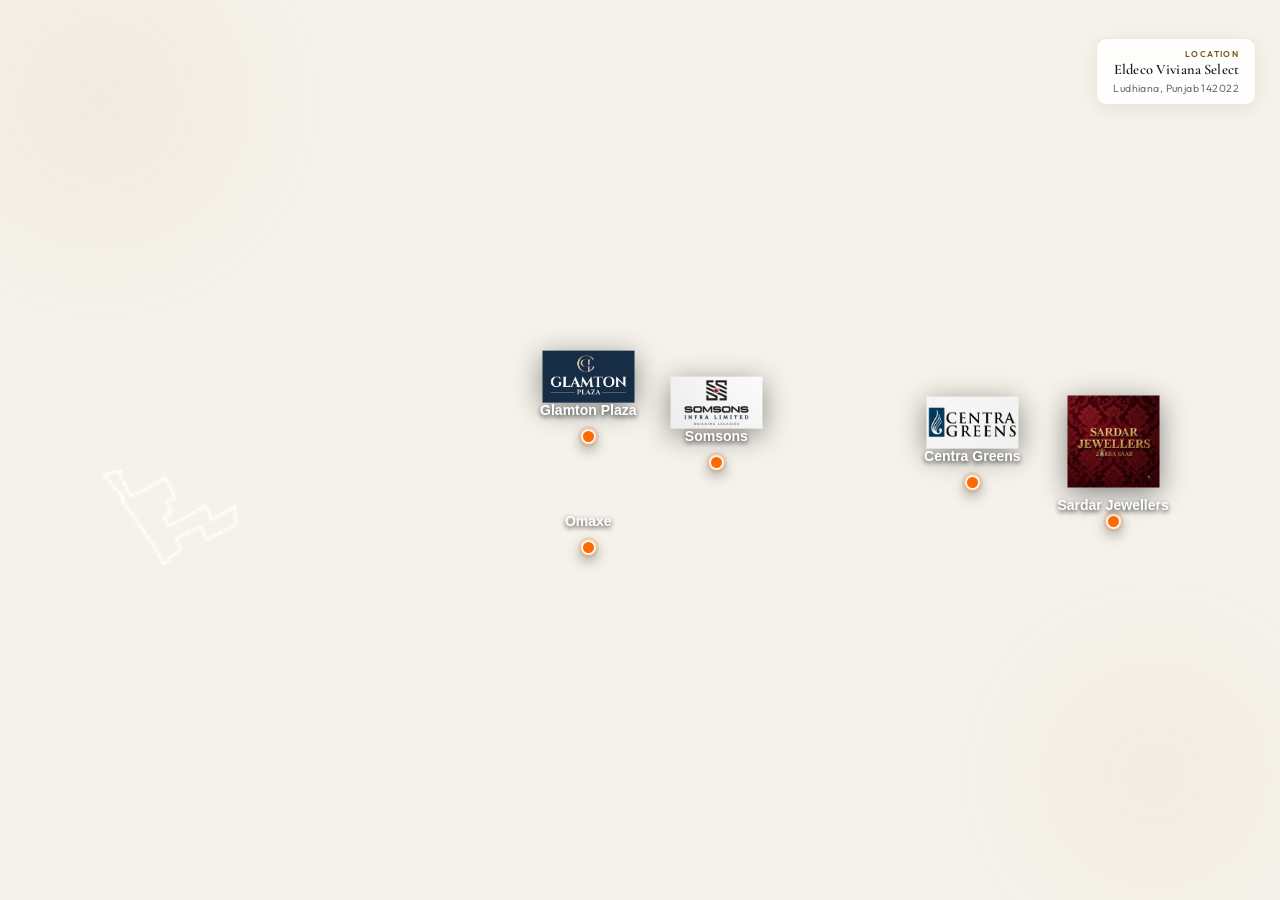
==== index.html @ 5b67b687 "c" ====
<!DOCTYPE html>
<html lang="en">

<head>
    <meta name="viewport" content="width=device-width, initial-scale=1.0, maximum-scale=1.0, user-scalable=no">
    <title>Eldeco Viviana Select</title>
    <link rel="stylesheet" href="wbn05d6fbh.css">
    
    <link rel="stylesheet" href="JS/CSS/Floor-Hint.css">
    <link rel="stylesheet" href="JS/Notification/UI_Hint-CSS.css">
    <link rel="stylesheet" href="JS/DotPinCSS.css">
    <link rel="stylesheet" href="JS/CSS/Map-Rotate.css">
    <link
        href="https://fonts.googleapis.com/css2?family=Cormorant+Garamond:wght@400;500;600;700&family=Outfit:wght@300;400;500;600;700&display=swap"
        rel="stylesheet">

        
    <style>
        /* ═══════════════════════════════════════════════
           DESIGN TOKENS
           ═══════════════════════════════════════════════ */
        :root {
            /* ——— WHITE / EDITORIAL THEME ——— */
            --bg-0: #F5F2EB;

            --surface-2: rgba(255, 255, 255, 0.88);
            --surface-3: rgba(255, 255, 255, 0.98);

            --ink: #17181D;
            --ink-soft: rgba(23, 24, 29, 0.62);
            --ink-mid: rgba(23, 24, 29, 0.62);
            --ink-dim: rgba(23, 24, 29, 0.40);
            --ink-faint: rgba(23, 24, 29, 0.22);

            --gold: #A8782A;
            --gold-light: #C89A3F;
            --gold-dark: #7A561B;

            --text: #17181D;
            --text-muted: rgba(23, 24, 29, 0.55);

            --shadow-lg: 0 16px 48px rgba(23, 24, 29, 0.13);

            --font-display: "Cormorant Garamond", serif;
            --font-ui: "Outfit", sans-serif;
            --ease-out: cubic-bezier(0.22, 0.68, 0, 1.04);
            --ease-spring: cubic-bezier(0.34, 1.56, 0.64, 1);

        }

        /* ═══════════════════════════════════════════════
           PAGE STYLES
           ═══════════════════════════════════════════════ */
        body {
            background: var(--bg-0);
            color: var(--ink);
        }

        @media (max-width: 600px) {
            .Front {
                position: fixed;
                top: 55%;
                left: 50%;
            }
        }

        .call-btn {
            display: block;
            width: 100%;
            text-align: center;
            padding: 11px 1px;
            border-radius: 8px;
            font-weight: 600;
            font-size: 14px;
            text-decoration: none;
            background: #A8782A;
            color: #111;
            border: 1px solid rgba(23, 24, 29, 0.08);
            box-shadow: 0 4px 12px rgba(0, 0, 0, 0.2);
            transition: all 0.2s ease;
        }

        .call-btn:hover {
            background: #0078be;
            color: var(--ink);
        }

        /* ═══════════════════════════════════════════════
           LEFT PANEL — Residences
           ═══════════════════════════════════════════════ */
        .left-panel {
            position: fixed;
            top: 50%;
            left: 24px;
            transform: translateY(-50%);
            z-index: 10000;
            display: flex;
            flex-direction: column;
            gap: 10px;
            width: 248px;
            opacity: 0;
            animation: slide-in-left 0.9s var(--ease-out) 0.6s forwards;
        }

        @keyframes slide-in-left {
            from {
                opacity: 0;
                transform: translateY(-50%) translateX(-24px);
            }

            to {
                opacity: 1;
                transform: translateY(-50%) translateX(0);
            }
        }

        .panel-header {
            display: flex;
            align-items: center;
            gap: 10px;
            padding: 0 6px 12px;
            border-bottom: 1px solid rgba(168, 120, 42, 0.18);
            margin-bottom: 4px;
        }

        .panel-header::before {
            content: "";
            width: 22px;
            height: 1.5px;
            background: linear-gradient(90deg, var(--gold), transparent);
            flex-shrink: 0;
        }

        .panel-label {
            font-family: var(--font-ui);
            font-size: 10px;
            font-weight: 600;
            letter-spacing: 3px;
            text-transform: uppercase;
            color: var(--gold);
            text-shadow: 0 1px 6px rgba(0, 0, 0, 0.6);
        }

        .property-type {
            display: flex;
            align-items: center;
            gap: 14px;
            padding: 16px 18px;
            background: var(--surface-2);
            border: 1px solid rgba(168, 120, 42, 0.2);
            border-radius: 16px;
            backdrop-filter: blur(32px) saturate(1.6);
            -webkit-backdrop-filter: blur(32px) saturate(1.6);
            text-decoration: none;
            cursor: pointer;
            transition: all 0.4s var(--ease-out);
            position: relative;
            overflow: hidden;
            box-shadow: 0 4px 20px rgba(0, 0, 0, 0.4), 0 0 0 0 rgba(168, 120, 42, 0);
        }

        .property-type::before {
            content: "";
            position: absolute;
            top: 0;
            left: 0;
            width: 3px;
            height: 100%;
            background: linear-gradient(180deg, var(--gold-light), var(--gold), var(--gold-dark));
            transform: scaleY(0);
            transition: transform 0.45s var(--ease-out);
            transform-origin: center;
            border-radius: 0 2px 2px 0;
        }

        .property-type::after {
            content: "";
            position: absolute;
            inset: 0;
            background: linear-gradient(135deg, rgba(168, 120, 42, 0.08) 0%, transparent 50%);
            opacity: 0;
            transition: opacity 0.4s ease;
            pointer-events: none;
        }

        .property-type:hover {
            border-color: rgba(168, 120, 42, 0.4);
            transform: translateX(6px);
            box-shadow: 0 8px 32px rgba(0, 0, 0, 0.5), 0 0 40px rgba(168, 120, 42, 0.1);
            background: var(--surface-2);
        }

        .property-type:hover::before {
            transform: scaleY(1);
        }

        .property-type:hover::after {
            opacity: 1;
        }

        .pt-shimmer {
            position: absolute;
            top: 0;
            left: -100%;
            width: 100%;
            height: 100%;
            background: linear-gradient(90deg, transparent, rgba(168, 120, 42, 0.06), transparent);
            transition: left 0.6s ease;
            pointer-events: none;
        }

        .property-type:hover .pt-shimmer {
            left: 100%;
        }

        .pt-icon {
            flex-shrink: 0;
            width: 44px;
            height: 44px;
            border-radius: 12px;
            background: linear-gradient(145deg, rgba(168, 120, 42, 0.16), rgba(168, 120, 42, 0.04));
            border: 1px solid rgba(168, 120, 42, 0.2);
            display: grid;
            place-items: center;
            transition: all 0.4s var(--ease-out);
            position: relative;
        }

        .pt-icon::after {
            content: "";
            position: absolute;
            inset: -3px;
            border-radius: 14px;
            border: 1px solid rgba(168, 120, 42, 0);
            transition: all 0.4s ease;
        }

        .property-type:hover .pt-icon {
            background: linear-gradient(145deg, rgba(168, 120, 42, 0.32), rgba(168, 120, 42, 0.1));
            border-color: rgba(168, 120, 42, 0.55);
            box-shadow: 0 0 20px rgba(168, 120, 42, 0.15), inset 0 1px 0 rgba(23, 24, 29, 0.08);
        }

        .property-type:hover .pt-icon::after {
            border-color: rgba(168, 120, 42, 0.15);
        }

        .pt-icon svg {
            width: 22px;
            height: 22px;
            stroke: var(--gold);
            transition: all 0.4s var(--ease-out);
            filter: drop-shadow(0 1px 3px rgba(168, 120, 42, 0.2));
        }

        .property-type:hover .pt-icon svg {
            transform: scale(1.1);
            filter: drop-shadow(0 2px 6px rgba(168, 120, 42, 0.3));
        }

        .pt-text {
            display: flex;
            flex-direction: column;
            gap: 4px;
        }

        .pt-name {
            font-family: var(--font-display);
            font-size: 18px;
            font-weight: 600;
            color: var(--ink);
            letter-spacing: 0.3px;
            line-height: 1.15;
            text-shadow: 0 1px 4px rgba(0, 0, 0, 0.5);
        }

        .pt-sub {
            font-family: var(--font-ui);
            font-size: 10px;
            font-weight: 500;
            letter-spacing: 2px;
            text-transform: uppercase;
            color: var(--ink-mid);
            transition: all 0.3s ease;
            text-shadow: 0 1px 3px rgba(0, 0, 0, 0.4);
        }

        .property-type:hover .pt-name {
            color: var(--ink);
        }

        .property-type:hover .pt-sub {
            color: var(--gold-light);
            letter-spacing: 2.2px;
        }

        .pt-arrow {
            position: absolute;
            right: 16px;
            top: 50%;
            transform: translateY(-50%) translateX(-6px);
            opacity: 0;
            transition: all 0.35s var(--ease-out);
        }

        .pt-arrow svg {
            width: 16px;
            height: 16px;
            stroke: var(--gold);
            stroke-width: 2;
        }

        .property-type:hover .pt-arrow {
            opacity: 0.7;
            transform: translateY(-50%) translateX(0);
        }

        /* ═══════════════════════════════════════════════
           TOP CONTROLS — Gallery / Walkthrough / Menu
           ═══════════════════════════════════════════════ */
        .top-controls {
            position: fixed;
            top: 24px;
            right: 24px;
            z-index: 10000;
            display: flex;
            align-items: center;
            gap: 8px;
            opacity: 0;
            animation: slide-in-right 0.9s var(--ease-out) 0.6s forwards;
        }

        @keyframes slide-in-right {
            from {
                opacity: 0;
                transform: translateX(24px);
            }

            to {
                opacity: 1;
                transform: translateX(0);
            }
        }

        .control-btn {
            display: flex;
            align-items: center;
            gap: 8px;
            padding: 11px 20px;
            background: var(--surface-2);
            border: 1px solid rgba(168, 120, 42, 0.18);
            border-radius: 12px;
            backdrop-filter: blur(32px) saturate(1.6);
            -webkit-backdrop-filter: blur(32px) saturate(1.6);
            color: var(--ink-soft);
            font-family: var(--font-ui);
            font-size: 11px;
            font-weight: 500;
            letter-spacing: 1.5px;
            text-transform: uppercase;
            cursor: pointer;
            text-decoration: none;
            transition: all 0.35s var(--ease-out);
            box-shadow: 0 4px 16px rgba(0, 0, 0, 0.35);
            position: relative;
            overflow: hidden;
        }

        .control-btn::after {
            content: "";
            position: absolute;
            inset: 0;
            background: linear-gradient(135deg, rgba(168, 120, 42, 0.1), transparent 60%);
            opacity: 0;
            transition: opacity 0.3s ease;
            pointer-events: none;
        }

        .control-btn svg {
            width: 16px;
            height: 16px;
            stroke: var(--gold);
            transition: transform 0.35s var(--ease-spring);
            position: relative;
            z-index: 1;
            filter: drop-shadow(0 1px 3px rgba(168, 120, 42, 0.2));
        }

        .control-btn span {
            position: relative;
            z-index: 1;
            text-shadow: 0 1px 4px rgba(0, 0, 0, 0.4);
        }

        .control-btn:hover {
            border-color: rgba(168, 120, 42, 0.4);
            transform: translateY(-2px);
            box-shadow: 0 8px 28px rgba(0, 0, 0, 0.45), 0 0 30px rgba(168, 120, 42, 0.1);
            color: var(--ink);
            background: var(--surface-2);
        }

        .control-btn:hover::after {
            opacity: 1;
        }

        .control-btn:hover svg {
            transform: scale(1.15);
        }

        /* Hamburger */
        .menu-btn {
            width: 42px;
            height: 42px;
            padding: 0;
            display: grid;
            place-items: center;
            background: var(--surface-2);
            border: 1px solid rgba(168, 120, 42, 0.18);
            border-radius: 12px;
            backdrop-filter: blur(32px) saturate(1.6);
            -webkit-backdrop-filter: blur(32px) saturate(1.6);
            cursor: pointer;
            transition: all 0.35s var(--ease-out);
            box-shadow: 0 4px 16px rgba(0, 0, 0, 0.35);
        }

        .menu-btn:hover {
            border-color: rgba(168, 120, 42, 0.4);
            transform: translateY(-2px);
            box-shadow: 0 8px 28px rgba(0, 0, 0, 0.45), 0 0 30px rgba(168, 120, 42, 0.1);
            background: var(--surface-2);
        }

        .menu-btn-lines {
            width: 18px;
            height: 13px;
            position: relative;
        }

        .menu-btn-lines span {
            position: absolute;
            left: 0;
            width: 100%;
            height: 1.5px;
            background: var(--gold);
            border-radius: 2px;
            transition: all 0.4s cubic-bezier(0.68, -0.55, 0.27, 1.55);
        }

        .menu-btn-lines span:nth-child(1) {
            top: 0;
        }

        .menu-btn-lines span:nth-child(2) {
            top: 50%;
            transform: translateY(-50%);
            width: 65%;
        }

        .menu-btn-lines span:nth-child(3) {
            bottom: 0;
        }

        .menu-btn.is-open .menu-btn-lines span:nth-child(1) {
            top: 50%;
            transform: translateY(-50%) rotate(45deg);
        }

        .menu-btn.is-open .menu-btn-lines span:nth-child(2) {
            opacity: 0;
            transform: translateX(-16px);
        }

        .menu-btn.is-open .menu-btn-lines span:nth-child(3) {
            bottom: 50%;
            transform: translateY(50%) rotate(-45deg);
        }

        /* ═══════════════════════════════════════════════
           DROPDOWN MENU
           ═══════════════════════════════════════════════ */
        .dropdown-menu {
            position: fixed;
            top: 80px;
            right: 24px;
            z-index: 10001;
            width: 270px;
            background: var(--surface-3);
            border: 1px solid rgba(168, 120, 42, 0.18);
            border-radius: 16px;
            backdrop-filter: blur(40px) saturate(1.8);
            -webkit-backdrop-filter: blur(40px) saturate(1.8);
            box-shadow: var(--shadow-lg), 0 0 60px rgba(168, 120, 42, 0.06);
            padding: 6px;
            opacity: 0;
            transform: translateY(-12px) scale(0.95);
            pointer-events: none;
            transition: all 0.35s var(--ease-out);
        }

        .dropdown-menu.is-open {
            opacity: 1;
            transform: translateY(0) scale(1);
            pointer-events: auto;
        }

        .dropdown-menu::before {
            content: "";
            position: absolute;
            top: -6px;
            right: 16px;
            width: 12px;
            height: 12px;
            background: var(--surface-3);
            border-top: 1px solid rgba(168, 120, 42, 0.18);
            border-left: 1px solid rgba(168, 120, 42, 0.18);
            transform: rotate(45deg);
        }

        .dropdown-header {
            padding: 14px 16px 12px;
            border-bottom: 1px solid rgba(168, 120, 42, 0.08);
            margin-bottom: 4px;
        }

        .dropdown-header-label {
            font-family: var(--font-ui);
            font-size: 8px;
            font-weight: 600;
            letter-spacing: 2.5px;
            text-transform: uppercase;
            color: var(--gold);
            opacity: 0.8;
        }

        .dropdown-header-title {
            font-family: var(--font-display);
            font-size: 19px;
            font-weight: 600;
            color: var(--ink);
            margin-top: 3px;
        }

        .dropdown-item {
            display: flex;
            align-items: center;
            gap: 12px;
            padding: 11px 14px;
            border-radius: 10px;
            text-decoration: none;
            color: rgba(255, 255, 255, 0.85);
            font-family: var(--font-ui);
            font-size: 14px;
            font-weight: 400;
            transition: all 0.3s ease;
            cursor: pointer;
            position: relative;
        }

        .dropdown-item:hover {
            background: rgba(168, 120, 42, 0.08);
            color: var(--ink);
        }

        .dropdown-item-icon {
            width: 34px;
            height: 34px;
            border-radius: 9px;
            background: linear-gradient(145deg, rgba(168, 120, 42, 0.1), rgba(168, 120, 42, 0.02));
            border: 1px solid rgba(168, 120, 42, 0.12);
            display: grid;
            place-items: center;
            flex-shrink: 0;
            transition: all 0.3s ease;
        }

        .dropdown-item:hover .dropdown-item-icon {
            background: linear-gradient(145deg, rgba(168, 120, 42, 0.22), rgba(168, 120, 42, 0.06));
            border-color: rgba(168, 120, 42, 0.4);
        }

        .dropdown-item-icon svg {
            width: 15px;
            height: 15px;
            stroke: var(--gold);
        }

        .dropdown-item-text {
            flex: 1;
        }

        .dropdown-item-title {
            display: block;
            font-size: 13.5px;
            font-weight: 500;
            letter-spacing: 0.2px;
        }

        .dropdown-item-sub {
            display: block;
            font-size: 9.5px;
            font-weight: 400;
            color: var(--text-muted);
            letter-spacing: 1.2px;
            text-transform: uppercase;
            margin-top: 2px;
        }

        .dropdown-item:hover .dropdown-item-sub {
            color: var(--gold-light);
        }

        .dropdown-item-arrow {
            stroke: var(--text-muted);
            transition: all 0.3s ease;
            opacity: 0;
        }

        .dropdown-item:hover .dropdown-item-arrow {
            stroke: var(--gold);
            opacity: 1;
            transform: translateX(3px);
        }

        /* ═══════════════════════════════════════════════
           ENQUIRY BUTTON
           ═══════════════════════════════════════════════ */
        .enquiry-btn {
            position: fixed;
            right: 0;
            top: 50%;
            transform: translateY(-50%);
            z-index: 10001;
            writing-mode: vertical-rl;
            text-orientation: mixed;
            padding: 24px 11px;
            background: linear-gradient(180deg, var(--gold-light), var(--gold), var(--gold-dark));
            color: var(--ink);
            font-family: var(--font-ui);
            font-weight: 700;
            font-size: 11px;
            letter-spacing: 2.5px;
            text-transform: uppercase;
            border: none;
            border-radius: 10px 0 0 10px;
            cursor: pointer;
            white-space: nowrap;
            box-shadow: -4px 0 24px rgba(0, 0, 0, 0.3), -2px 0 12px rgba(168, 120, 42, 0.18);
            transition: all 0.35s var(--ease-out);
        }

        .enquiry-btn::before {
            content: "";
            position: absolute;
            inset: 0;
            border-radius: 10px 0 0 10px;
            background: linear-gradient(180deg, rgba(255, 255, 255, 0.15), transparent 40%, transparent 60%, rgba(255, 255, 255, 0.05));
            pointer-events: none;
        }

        .enquiry-btn:hover {
            padding: 24px 14px;
            box-shadow: -8px 0 36px rgba(0, 0, 0, 0.35), -2px 0 20px rgba(168, 120, 42, 0.25);
        }

        @media (max-width: 600px) {
            .enquiry-btn {
                font-size: 10px;
                padding: 16px 8px;
                letter-spacing: 1.5px;
            }
        }

        /* ═══════════════════════════════════════════════
           ENQUIRY MODAL
           ═══════════════════════════════════════════════ */
        .enquiry .overlay {
            position: fixed;
            inset: 0;
            display: flex;
            align-items: stretch;
            justify-content: flex-end;
            background: rgba(0, 0, 0, 0);
            backdrop-filter: blur(0px);
            -webkit-backdrop-filter: blur(0px);
            z-index: 99999;
            pointer-events: none;
            transition: background 0.4s ease, backdrop-filter 0.4s ease;
        }

        .enquiry .overlay.is-open {
            background: rgba(0, 0, 0, 0.55);
            backdrop-filter: blur(8px);
            -webkit-backdrop-filter: blur(8px);
            pointer-events: auto;
        }

        .enquiry .modal {
            width: min(400px, 100vw);
            height: 100%;
            background: var(--surface-3);
            border-left: 1px solid rgba(168, 120, 42, 0.12);
            box-shadow: -16px 0 48px rgba(0, 0, 0, 0.5);
            display: flex;
            flex-direction: column;
            justify-content: center;
            transform: translateX(100%);
            transition: transform 0.45s cubic-bezier(0.32, 0.72, 0, 1);
        }

        .enquiry .overlay.is-open .modal {
            transform: translateX(0);
        }

        .enquiry .modal-header {
            padding: 22px 22px 14px;
            display: flex;
            align-items: center;
            gap: 10px;
            border-bottom: 1px solid rgba(168, 120, 42, 0.1);
        }

        .enquiry .modal-header::before {
            content: "";
            flex-shrink: 0;
            width: 3px;
            height: 22px;
            background: linear-gradient(180deg, var(--gold-light), var(--gold));
            border-radius: 2px;
        }

        .enquiry .modal-header .title {
            flex: 1;
            color: var(--ink);
            font-weight: 600;
            font-size: 18px;
            letter-spacing: 0.3px;
            font-family: var(--font-ui);
        }

        .enquiry .close {
            flex-shrink: 0;
            width: 34px;
            height: 34px;
            display: grid;
            place-items: center;
            border: 1px solid rgba(23, 24, 29, 0.08);
            border-radius: 8px;
            background: rgba(23, 24, 29, 0.03);
            color: var(--ink-mid);
            cursor: pointer;
            font-size: 14px;
            transition: all 0.25s ease;
        }

        .enquiry .close:hover {
            background: rgba(23, 24, 29, 0.08);
            border-color: rgba(255, 255, 255, 0.2);
        }

        .enquiry .modal-body {
            padding: 22px;
            overflow-y: auto;
            flex: 1;
        }

        .enquiry .form {
            display: grid;
            gap: 12px;
            width: 100%;
            box-sizing: border-box;
        }

        .enquiry .input,
        .enquiry .select,
        .enquiry .phone {
            width: 100%;
            box-sizing: border-box;
            background: rgba(23, 24, 29, 0.04);
            border: 1px solid rgba(23, 24, 29, 0.08);
            border-radius: 10px;
            padding: 13px 16px;
            font-size: 14px;
            color: var(--ink);
            font-family: var(--font-ui);
            transition: border-color 0.25s ease, background 0.25s ease;
        }

        .enquiry .input:focus,
        .enquiry .select:focus {
            outline: none;
            border-color: rgba(168, 120, 42, 0.5);
            background: rgba(168, 120, 42, 0.04);
        }

        .enquiry .input::placeholder {
            color: var(--ink-faint);
        }

        .enquiry .select {
            appearance: none;
            cursor: pointer;
            color: var(--ink-mid);
            background-image: url("data:image/svg+xml;utf8,<svg xmlns=\"http://www.w3.org/2000/svg\" viewBox=\"0 0 24 24\" width=\"18\" height=\"18\"><path d=\"M7 10l5 5 5-5\" fill=\"none\" stroke=\"%23C9A87C\" stroke-width=\"2\" stroke-linecap=\"round\" stroke-linejoin=\"round\"/></svg>");
            background-repeat: no-repeat;
            background-position: right 14px center;
        }

        .enquiry .phone {
            display: flex;
            padding: 0;
            background: rgba(23, 24, 29, 0.04);
        }

        .enquiry .phone select {
            appearance: none;
            border: none;
            border-right: 1px solid rgba(255, 255, 255, 0.1);
            padding: 0 12px;
            min-width: 72px;
            background: transparent;
            color: var(--ink-mid);
            font-size: 14px;
            font-family: var(--font-ui);
        }

        .enquiry .phone input {
            flex: 1;
            border: none;
            background: transparent;
            padding: 13px 14px;
            font-size: 14px;
            color: var(--ink);
            font-family: var(--font-ui);
        }

        .enquiry .phone input::placeholder {
            color: var(--ink-faint);
        }

        .enquiry .phone input:focus {
            outline: none;
        }

        .enquiry .submit {
            width: 100%;
            border: none;
            border-radius: 10px;
            padding: 14px;
            font-weight: 600;
            font-size: 14px;
            letter-spacing: 0.5px;
            background: linear-gradient(135deg, var(--gold-light), var(--gold));
            color: var(--ink);
            cursor: pointer;
            margin-top: 6px;
            transition: all 0.3s ease;
            font-family: var(--font-ui);
            box-shadow: 0 4px 16px rgba(168, 120, 42, 0.25);
        }

        .enquiry .submit:hover {
            background: linear-gradient(135deg, #EDD5AB, var(--gold-light));
            box-shadow: 0 6px 24px rgba(168, 120, 42, 0.35);
            transform: translateY(-1px);
        }

        @media (max-width: 560px) {
            .enquiry .modal {
                width: 100vw;
            }
        }

        /* ═══════════════════════════════════════════════
           BOTTOM JUMPBAR
           ═══════════════════════════════════════════════ */
        .jumpbar {
            position: fixed;
            bottom: 24px;
            left: 50%;
            transform: translateX(-50%);
            z-index: 11000;
            display: flex;
            align-items: center;
            gap: 0;
            padding: 5px;
            background: var(--surface-2);
            border: 1px solid rgba(168, 120, 42, 0.18);
            border-radius: 100px;
            backdrop-filter: blur(40px) saturate(1.8);
            -webkit-backdrop-filter: blur(40px) saturate(1.8);
            box-shadow: 0 20px 60px rgba(0, 0, 0, 0.55), 0 0 80px rgba(168, 120, 42, 0.06),
                inset 0 1px 0 rgba(23, 24, 29, 0.04);
            opacity: 0;
            animation: jumpbar-rise 0.9s var(--ease-out) 0.8s forwards;
        }

        @keyframes jumpbar-rise {
            from {
                opacity: 0;
                transform: translateX(-50%) translateY(24px);
            }

            to {
                opacity: 1;
                transform: translateX(-50%) translateY(0);
            }
        }

        .jumpbar::before {
            content: "";
            position: absolute;
            inset: 0;
            border-radius: 100px;
            padding: 1px;
            background: linear-gradient(135deg, rgba(168, 120, 42, 0.35), transparent 35%, transparent 65%, rgba(168, 120, 42, 0.15));
            /* -webkit-mask: linear-gradient(#000 0 0) content-box, linear-gradient(#000 0 0); */
            -webkit-mask-composite: xor;
            mask-composite: exclude;
            pointer-events: none;
        }

        .jumpbar-brand {
            display: flex;
            flex-direction: column;
            align-items: center;
            justify-content: center;
            padding: 0 20px 0 22px;
            border-right: 1px solid rgba(168, 120, 42, 0.12);
            height: 42px;
            user-select: none;
        }

        .jumpbar-brand-line {
            font-family: var(--font-ui);
            font-size: 7.5px;
            font-weight: 600;
            letter-spacing: 3px;
            text-transform: uppercase;
            color: var(--gold);
            line-height: 1;
            opacity: 0.8;
        }

        .jumpbar-brand-name {
            font-family: var(--font-display);
            font-size: 15px;
            font-weight: 600;
            color: var(--ink);
            letter-spacing: 0.5px;
            line-height: 1.1;
            margin-top: 2px;
            text-shadow: 0 1px 3px rgba(0, 0, 0, 0.3);
        }

        .jumpbar-nav {
            display: flex;
            align-items: center;
            gap: 2px;
            padding: 0 4px;
        }

        .jumpbar-item {
            display: flex;
            align-items: center;
            gap: 7px;
            padding: 10px 18px;
            border-radius: 100px;
            text-decoration: none;
            color: var(--ink-mid);
            font-family: var(--font-ui);
            font-size: 11.5px;
            font-weight: 500;
            letter-spacing: 1.5px;
            text-transform: uppercase;
            transition: all 0.35s var(--ease-out);
            cursor: pointer;
            position: relative;
            white-space: nowrap;
        }

        .jumpbar-item svg {
            width: 14px;
            height: 14px;
            stroke: currentColor;
            transition: all 0.35s ease;
        }

        .jumpbar-item:hover {
            color: var(--gold-light);
            background: rgba(168, 120, 42, 0.07);
        }

        .jumpbar-item:hover svg {
            transform: scale(1.08);
        }

        .jumpbar-item.is-active {
            color: var(--ink);
            background: linear-gradient(135deg, var(--gold-light), var(--gold));
            box-shadow: 0 4px 18px rgba(168, 120, 42, 0.3), inset 0 1px 0 rgba(255, 255, 255, 0.25);
            font-weight: 600;
        }

        .jumpbar-item.is-active:hover {
            color: var(--ink);
        }

        .jumpbar-ripple {
            position: absolute;
            border-radius: 50%;
            background: rgba(168, 120, 42, 0.25);
            transform: scale(0);
            animation: jb-rip 0.6s ease-out forwards;
            pointer-events: none;
        }

        @keyframes jb-rip {
            to {
                transform: scale(4);
                opacity: 0;
            }
        }

        /* Hide old dock */
        .dock-wrap {
            display: none !important;
        }

        /* ═══════════════════════════════════════════════
           AMBIENT
           ═══════════════════════════════════════════════ */
        body::before {
            content: "";
            position: fixed;
            top: -150px;
            left: -150px;
            width: 500px;
            height: 500px;
            background: radial-gradient(circle, rgba(168, 120, 42, 0.05), transparent 65%);
            pointer-events: none;
            z-index: 9999;
            animation: ambient-pulse 6s ease-in-out infinite alternate;
        }

        body::after {
            content: "";
            position: fixed;
            bottom: -100px;
            right: -100px;
            width: 450px;
            height: 450px;
            background: radial-gradient(circle, rgba(168, 120, 42, 0.04), transparent 65%);
            pointer-events: none;
            z-index: 9999;
            animation: ambient-pulse 8s ease-in-out 2s infinite alternate;
        }

        @keyframes ambient-pulse {
            from {
                opacity: 0.6;
            }

            to {
                opacity: 1;
            }
        }

        .ambient-particles {
            position: fixed;
            inset: 0;
            z-index: 9998;
            pointer-events: none;
            overflow: hidden;
        }

        .ambient-particles .particle {
            position: absolute;
            width: 2px;
            height: 2px;
            background: var(--gold);
            border-radius: 50%;
            opacity: 0;
            animation: particle-float linear infinite;
        }

        @keyframes particle-float {
            0% {
                opacity: 0;
                transform: translateY(100vh) scale(0);
            }

            10% {
                opacity: 0.4;
            }

            90% {
                opacity: 0.2;
            }

            100% {
                opacity: 0;
                transform: translateY(-10vh) scale(1);
            }
        }

        ::selection {
            background: rgba(168, 120, 42, 0.3);
            color: var(--ink);
        }

        ::-webkit-scrollbar {
            width: 4px;
        }

        ::-webkit-scrollbar-track {
            background: transparent;
        }

        ::-webkit-scrollbar-thumb {
            background: rgba(168, 120, 42, 0.3);
            border-radius: 4px;
        }

        ::-webkit-scrollbar-thumb:hover {
            background: rgba(168, 120, 42, 0.5);
        }

        /* ═══════════════════════════════════════════════
           MOBILE
           ═══════════════════════════════════════════════ */
        @media (max-width: 768px) {

            /* ── LEFT PANEL → compact vertical stack, bottom-left above jumpbar ── */
            .left-panel {
                top: auto;
                bottom: 140px;
                left: 12px;
                right: auto;
                transform: none;
                width: auto;
                max-width: 316px;
                display: grid;
                grid-template-columns: 1fr 1fr;
                column-gap: 8px;
                row-gap: 8px;

                animation: slide-in-bottom 0.8s var(--ease-out) 0.6s forwards;
            }

            @keyframes slide-in-bottom {
                from {
                    opacity: 0;
                    transform: translateY(24px);
                }

                to {
                    opacity: 1;
                    transform: translateY(0);
                }
            }

            .panel-header {
                display: none;
            }

            /* Compact card: icon + name only */
            .property-type {
                flex: none;
                width: 100%;
                padding: 8px 10px 8px 9px;
                gap: 7px;
                background: rgba(255, 255, 255, 0.82);
                border-radius: 9px;
                min-width: 0;
                backdrop-filter: blur(16px) saturate(1.4);
                -webkit-backdrop-filter: blur(16px) saturate(1.4);
            }

            .property-type:hover {
                transform: none;
                background: rgba(255, 255, 255, 0.96);
            }

            .pt-icon {
                width: 24px;
                height: 24px;
                border-radius: 6px;
                flex-shrink: 0;
            }

            .pt-icon svg {
                width: 12px;
                height: 12px;
            }

            .pt-text {
                gap: 0;
            }

            .pt-name {
                font-size: 11px;
            }

            .pt-sub {
                display: none;
            }

            .pt-arrow {
                display: none;
            }

            .pt-shimmer {
                display: none;
            }

            /* ── TOP CONTROLS — smaller on mobile ── */
            .top-controls {
                top: 12px;
                right: 12px;
                gap: 5px;
            }

            .control-btn {
                padding: 0;
                width: 32px;
                height: 32px;
                justify-content: center;
                border-radius: 9px;
            }

            .control-btn svg {
                width: 14px;
                height: 14px;
            }

            .control-btn span {
                display: none;
            }

            .menu-btn {
                width: 32px;
                height: 32px;
                border-radius: 9px;
            }

            .menu-btn-lines {
                width: 15px;
                height: 11px;
            }

            .dropdown-menu {
                top: 52px;
                right: 12px;
                width: calc(100vw - 24px);
                max-width: 300px;
            }

            /* ── JUMPBAR — icon + label ── */
            .jumpbar {
                bottom: 14px;
                padding: 4px 6px;
            }

            .jumpbar-brand {
                padding: 0 12px 0 14px;
                height: 40px;
            }

            .jumpbar-brand-line {
                font-size: 7px;
                letter-spacing: 2.5px;
            }

            .jumpbar-brand-name {
                font-size: 13px;
            }

            .jumpbar-item {
                padding: 6px 10px;
                gap: 0;
                flex-direction: column;
                align-items: center;
                border-radius: 14px;
                min-width: 48px;
            }

            .jumpbar-item svg {
                width: 16px;
                height: 16px;
                margin-bottom: 3px;
            }

            .jumpbar-item span {
                display: block;
                font-size: 9px;
                letter-spacing: 0.5px;
                text-transform: uppercase;
                font-weight: 500;
                line-height: 1;
                white-space: nowrap;
            }

            /* ── ENQUIRY BUTTON ── */
            .enquiry-btn {
                font-size: 9px;
                padding: 14px 7px;
                letter-spacing: 1.5px;
            }
        }

        @media (max-width: 420px) {
            .jumpbar-brand {
                display: none;
            }

            .jumpbar-item {
                padding: 5px 8px;
                min-width: 40px;
            }

            .jumpbar-item span {
                font-size: 8px;
            }

            .jumpbar-item svg {
                width: 15px;
                height: 15px;
            }

            .left-panel {
                bottom: 76px;
                max-width: 316px;
                column-gap: 8px;
                row-gap: 8px;
                padding: 8px;
            }

            .property-type {
                padding: 6px 10px 6px 8px;
                gap: 7px;
            }

            .pt-name {
                font-size: 11.5px;
            }

            .pt-icon {
                width: 26px;
                height: 26px;
            }

            .pt-icon svg {
                width: 13px;
                height: 13px;
            }
        }

        /* ═══════════════════════════════════════════════
           GALLERY LIGHTBOX (ADDED)
           ═══════════════════════════════════════════════ */
        .gallery-overlay {
            position: fixed;
            inset: 0;
            z-index: 13000;
            background: rgba(0, 0, 0, 0.92);
            backdrop-filter: blur(10px);
            -webkit-backdrop-filter: blur(10px);
            opacity: 0;
            pointer-events: none;
            transition: opacity 0.4s ease;
            display: flex;
            flex-direction: column;
            align-items: center;
            justify-content: center;
        }

        .gallery-overlay.is-open {
            opacity: 1;
            pointer-events: auto;
        }

        .gallery-close {
            position: absolute;
            top: 24px;
            right: 24px;
            width: 44px;
            height: 44px;
            border-radius: 50%;
            border: 1px solid rgba(255, 255, 255, 0.15);
            background: rgba(255, 255, 255, 0.06);
            color: var(--ink);
            font-size: 20px;
            cursor: pointer;
            display: flex;
            align-items: center;
            justify-content: center;
            transition: all 0.25s ease;
            z-index: 2;
        }

        .gallery-close:hover {
            background: rgba(255, 255, 255, 0.15);
            border-color: rgba(168, 120, 42, 0.4);
            color: var(--gold);
        }

        .gallery-counter {
            position: absolute;
            top: 30px;
            left: 50%;
            transform: translateX(-50%);
            font-family: var(--font-ui);
            font-size: 12px;
            font-weight: 500;
            letter-spacing: 2px;
            color: var(--ink-dim);
            z-index: 2;
        }

        .gallery-main {
            position: relative;
            width: 100%;
            flex: 1;
            display: flex;
            align-items: center;
            justify-content: center;
            padding: 80px 60px 120px;
            box-sizing: border-box;
        }

        .gallery-main img {
            max-width: 100%;
            max-height: 100%;
            object-fit: contain;
            border-radius: 8px;
            box-shadow: 0 20px 60px rgba(0, 0, 0, 0.5);
            transition: opacity 0.3s ease;
        }

        .gallery-nav {
            position: absolute;
            top: 50%;
            transform: translateY(-50%);
            width: 48px;
            height: 48px;
            border-radius: 50%;
            border: 1px solid rgba(255, 255, 255, 0.12);
            background: rgba(255, 255, 255, 0.06);
            color: var(--ink);
            font-size: 22px;
            cursor: pointer;
            display: flex;
            align-items: center;
            justify-content: center;
            transition: all 0.25s ease;
            z-index: 2;
        }

        .gallery-nav:hover {
            background: rgba(168, 120, 42, 0.15);
            border-color: rgba(168, 120, 42, 0.4);
            color: var(--gold);
        }

        .gallery-prev {
            left: 20px;
        }

        .gallery-next {
            right: 20px;
        }

        .gallery-thumbs {
            position: absolute;
            bottom: 20px;
            left: 50%;
            transform: translateX(-50%);
            display: flex;
            gap: 8px;
            padding: 8px 12px;
            background: rgba(0, 0, 0, 0.6);
            border-radius: 12px;
            border: 1px solid rgba(255, 255, 255, 0.08);
            z-index: 2;
            max-width: 90vw;
            overflow-x: auto;
            scrollbar-width: none;
        }

        .gallery-thumbs::-webkit-scrollbar {
            display: none;
        }

        .gallery-thumb {
            width: 52px;
            height: 36px;
            border-radius: 6px;
            overflow: hidden;
            border: 2px solid transparent;
            cursor: pointer;
            flex-shrink: 0;
            opacity: 0.5;
            transition: all 0.25s ease;
        }

        .gallery-thumb.is-active {
            border-color: var(--gold);
            opacity: 1;
        }

        .gallery-thumb:hover {
            opacity: 0.85;
        }

        .gallery-thumb img {
            width: 100%;
            height: 100%;
            object-fit: cover;
        }

        @media (max-width: 600px) {
            .gallery-main {
                padding: 70px 16px 100px;
            }

            .gallery-nav {
                width: 36px;
                height: 36px;
                font-size: 16px;
            }

            .gallery-prev {
                left: 8px;
            }

            .gallery-next {
                right: 8px;
            }

            .gallery-thumb {
                width: 40px;
                height: 28px;
            }
        }

        /* ═══════════════════════════════════════════════
           WALKTHROUGH VIDEO GALLERY
           ═══════════════════════════════════════════════ */
        .walkthrough-overlay {
            position: fixed;
            inset: 0;
            z-index: 13000;
            background: rgba(0, 0, 0, 0.94);
            backdrop-filter: blur(10px);
            -webkit-backdrop-filter: blur(10px);
            opacity: 0;
            pointer-events: none;
            transition: opacity 0.4s ease;
            display: flex;
            flex-direction: column;
            align-items: center;
            justify-content: center;
        }

        .walkthrough-overlay.is-open {
            opacity: 1;
            pointer-events: auto;
        }

        .walkthrough-close {
            position: absolute;
            top: 24px;
            right: 24px;
            width: 44px;
            height: 44px;
            border-radius: 50%;
            border: 1px solid rgba(255, 255, 255, 0.15);
            background: rgba(255, 255, 255, 0.06);
            color: #fff;
            font-size: 20px;
            cursor: pointer;
            display: flex;
            align-items: center;
            justify-content: center;
            transition: all 0.25s ease;
            z-index: 5;
        }

        .walkthrough-close:hover {
            background: rgba(255, 255, 255, 0.15);
            border-color: rgba(168, 120, 42, 0.4);
            color: var(--gold);
        }

        .walkthrough-counter {
            position: absolute;
            top: 30px;
            left: 50%;
            transform: translateX(-50%);
            font-family: var(--font-ui);
            font-size: 12px;
            font-weight: 500;
            letter-spacing: 2px;
            color: rgba(255, 255, 255, 0.6);
            z-index: 5;
        }

        .walkthrough-title {
            position: absolute;
            top: 56px;
            left: 50%;
            transform: translateX(-50%);
            font-family: var(--font-display);
            font-size: 18px;
            font-weight: 600;
            color: #fff;
            letter-spacing: .5px;
            z-index: 5;
            white-space: nowrap;
        }

        .walkthrough-main {
            position: relative;
            width: 100%;
            flex: 1;
            min-height: 0;
            display: flex;
            align-items: center;
            justify-content: center;
            padding: 82px 70px 120px;
            box-sizing: border-box;
        }

        .walkthrough-video-wrap {
            width: min(90vw, 1100px);
            height: min(68vh, 650px);
            aspect-ratio: 16 / 9;
            border-radius: 12px;
            overflow: hidden;
            box-shadow: 0 20px 80px rgba(0, 0, 0, 0.6);
            border: 1px solid rgba(168, 120, 42, 0.15);
            background: #000;
        }

        .walkthrough-video-wrap video {
            width: 100%;
            height: 100%;
            object-fit: contain;
            background: #000;
        }

        .walkthrough-nav {
            position: absolute;
            top: 50%;
            transform: translateY(-50%);
            width: 48px;
            height: 48px;
            border-radius: 50%;
            border: 1px solid rgba(255, 255, 255, 0.12);
            background: rgba(255, 255, 255, 0.06);
            color: #fff;
            font-size: 22px;
            cursor: pointer;
            display: flex;
            align-items: center;
            justify-content: center;
            transition: all .25s ease;
            z-index: 4;
        }

        .walkthrough-nav:hover {
            background: rgba(168, 120, 42, .15);
            border-color: rgba(168, 120, 42, .4);
            color: var(--gold);
        }

        .walkthrough-prev {
            left: 18px;
        }

        .walkthrough-next {
            right: 18px;
        }

        .walkthrough-thumbs {
            position: absolute;
            bottom: 20px;
            left: 50%;
            transform: translateX(-50%);
            display: flex;
            gap: 8px;
            padding: 8px 12px;
            max-width: 90vw;
            overflow-x: auto;
            scrollbar-width: none;
            background: rgba(0, 0, 0, .65);
            border: 1px solid rgba(255, 255, 255, .08);
            border-radius: 12px;
            z-index: 4;
        }

        .walkthrough-thumbs::-webkit-scrollbar {
            display: none;
        }

        .walkthrough-thumb {
            position: relative;
            width: 92px;
            height: 52px;
            flex: 0 0 auto;
            border-radius: 7px;
            overflow: hidden;
            border: 2px solid transparent;
            background: linear-gradient(135deg, #17181d, #303036);
            cursor: pointer;
            opacity: .5;
            transition: all .25s ease;
        }

        .walkthrough-thumb:hover {
            opacity: .85;
        }

        .walkthrough-thumb.is-active {
            border-color: var(--gold);
            opacity: 1;
            box-shadow: 0 0 18px rgba(168, 120, 42, .22);
        }

        .walkthrough-thumb img {
            width: 100%;
            height: 100%;
            object-fit: cover;
        }

        .walkthrough-thumb::after {
            content: "▶";
            position: absolute;
            left: 50%;
            top: 50%;
            transform: translate(-50%, -50%);
            width: 24px;
            height: 24px;
            display: grid;
            place-items: center;
            padding-left: 1px;
            border-radius: 50%;
            background: rgba(168, 120, 42, .92);
            color: #111;
            font-size: 9px;
            box-shadow: 0 3px 10px rgba(0, 0, 0, .35);
        }

        .walkthrough-thumb-label {
            position: absolute;
            left: 5px;
            right: 5px;
            bottom: 3px;
            font: 600 7px var(--font-ui);
            letter-spacing: 1px;
            color: #fff;
            text-shadow: 0 1px 3px #000;
            text-align: center;
            pointer-events: none;
        }

        @media (max-width: 600px) {
            .walkthrough-close {
                top: 12px;
                right: 12px;
                width: 38px;
                height: 38px;
            }

            .walkthrough-title {
                top: 52px;
                font-size: 15px;
            }

            .walkthrough-main {
                padding: 82px 45px 100px;
            }

            .walkthrough-video-wrap {
                width: 94vw;
                height: auto;
                aspect-ratio: 16 / 9;
            }

            .walkthrough-nav {
                width: 36px;
                height: 36px;
                font-size: 16px;
            }

            .walkthrough-prev {
                left: 7px;
            }

            .walkthrough-next {
                right: 7px;
            }

            .walkthrough-thumb {
                width: 64px;
                height: 38px;
            }
        }

        /* ═══════════════════════════════════════════════
           MOBILE PANEL TOGGLE
           ═══════════════════════════════════════════════ */
        @media (max-width: 768px) {
            .panel-toggle-btn {
                display: flex;
                align-items: center;
                justify-content: center;
                width: 42px;
                height: 42px;
                border-radius: 50%;
                background: linear-gradient(135deg, var(--gold-light), var(--gold));
                border: none;
                cursor: pointer;
                box-shadow: 0 4px 18px rgba(168, 120, 42, 0.35), 0 2px 8px rgba(0, 0, 0, 0.25);
                position: fixed;
                bottom: 88px;
                left: 16px;
                z-index: 10001;
                transition: transform 0.35s var(--ease-spring), box-shadow 0.3s ease;
                opacity: 0;
                animation: slide-in-bottom 0.8s var(--ease-out) 0.6s forwards;
            }

            .panel-toggle-btn svg {
                width: 18px;
                height: 18px;
                stroke: #111;
                stroke-width: 2.2;
                transition: transform 0.4s var(--ease-spring);
            }

            .panel-toggle-btn.is-open svg {
                transform: rotate(180deg);
            }

            .panel-toggle-btn:active {
                transform: scale(0.92);
            }

            /* Cards grid hidden by default on mobile */
            .left-panel {
                pointer-events: none;
                opacity: 0 !important;
                transform: translateY(12px) !important;
                transition: opacity 0.3s ease, transform 0.35s var(--ease-out) !important;
                animation: none !important;
            }

            .left-panel.is-open {
                pointer-events: auto;
                opacity: 1 !important;
                transform: translateY(0) !important;
            }
        }

        @media (min-width: 769px) {
            .panel-toggle-btn {
                display: none;
            }
        }



            /* ═══ PROPERTY ADDRESS — floats over the map, top right ═══ */
    .prop-address {
        position: fixed;
        top: 38px;
        right: 24px;
        z-index: 10001;
        display: flex;
        flex-direction: column;
        align-items: flex-end;
        gap: 2px;
        padding: 9px 16px;
        background: var(--surface-2);
        border: 1px solid rgba(168, 120, 42, 0.18);
        border-radius: 10px;
        backdrop-filter: blur(14px);
        -webkit-backdrop-filter: blur(14px);
        box-shadow: 0 4px 18px rgba(23, 24, 29, 0.07);
        text-align: right;
        white-space: nowrap;
        pointer-events: none;
    }

    .prop-address .pa-label {
        font-family: var(--font-ui);
        font-size: 8.5px;
        font-weight: 600;
        letter-spacing: .16em;
        text-transform: uppercase;
        color: var(--gold-dark);
    }

    .prop-address .pa-line {
        font-family: var(--font-display);
        font-size: 14.5px;
        font-weight: 600;
        letter-spacing: .01em;
        line-height: 1.25;
        color: var(--ink);
    }

    .prop-address .pa-sub {
        font-family: var(--font-ui);
        font-size: 10.5px;
        letter-spacing: .04em;
        color: var(--ink-mid);
    }

    @media (max-width: 768px) {
        .prop-address {
            top: 52px;
            right: 12px;
            padding: 6px 11px;
            border-radius: 8px;
        }

        .prop-address .pa-label {
            display: none;
        }

        .prop-address .pa-line {
            font-size: 11.5px;
        }

        .prop-address .pa-sub {
            font-size: 9px;
        }
    }
    </style>
</head>

<body>

        <div class="prop-address">
         <span class="pa-label">Location</span>
        <span class="pa-line">Eldeco Viviana Select</span>
        <span class="pa-sub">Ludhiana, Punjab 142022</span>
    </div>
    <div id="ui-hint" class="ui-hint" aria-live="polite" role="status">
        <div class="ui-hint__row ui-hint__desktop">
            <svg width="18" height="24" viewBox="0 0 18 24" aria-hidden="true">
                <path d="M9 1c3.9 0 7 3.1 7 7v8c0 3.9-3.1 7-7 7s-7-3.1-7-7V8c0-3.9 3.1-7 7-7z" fill="white"
                    opacity=".18" />
                <rect x="8" y="4" width="2" height="5" rx="1" fill="white" />
                <rect x="5" y="10" width="8" height="9" rx="4" fill="white" opacity=".4" />
            </svg>
            <span>Click RCM Farm to see the Plot</span>
        </div>
        <div class="ui-hint__row ui-hint__touch">
            <svg width="18" height="24" viewBox="0 0 24 24" aria-hidden="true">
                <path
                    d="M12 2a4 4 0 014 4v4h1.2a2.8 2.8 0 012.8 2.8V16c0 3.3-2.7 6-6 6H9.5A5.5 5.5 0 014 16.5V11a3 3 0 016 0v3h1V6a4 4 0 011-2.7z"
                    fill="white" opacity=".28" />
                <rect x="11" y="5" width="2" height="9" rx="1" fill="white" />
            </svg>
            <span>Click on Tower's To Select Floor</span>
        </div>
    </div>

    <!-- <button class="close-btn" id="closeCard">&larr;</button> -->

    <div id="floorTip" class="floortip" aria-hidden="true"></div>

    <!-- ═══ LEFT PANEL — Residences ═══ -->
    <!-- ═══ MOBILE PANEL TOGGLE ═══ -->
    <button class="panel-toggle-btn" id="panelToggleBtn" aria-label="Show residence types">
        <svg viewBox="0 0 24 24" fill="none" stroke-linecap="round" stroke-linejoin="round">
            <path d="M18 15l-6-6-6 6" />
        </svg>
    </button>


    <!-- ═══ MAIN IMAGE + TOWERS (preserved) ═══ -->
    <!-- ═══════════════════════════════════════════════════════════
         MOBILE VERTICAL MAP
         .map-rotate-stage / .map-rotate-frame rotate the map image, the
         dot-pin logo layer and the .Cutout SVG together as one unit on
         mobile portrait. On desktop both wrappers are `display: contents`
         so they have zero effect. See JS/CSS/Map-Rotate.css
         ═══════════════════════════════════════════════════════════ -->
    <div class="map-rotate-stage">
      <div class="map-rotate-frame">
    <div class="Front">
        <div class="image-wrapper">
            <img id="mainImage" src="Map.jpg" data-full="Map.jpg" alt="Tower_2" fetchpriority="high" decoding="async"
                width="8192" height="4175" class="blur-up" />
            <!-- Responsive dot/logo layer: positions are calculated against the visible image bounds -->
            <div id="dotPinLayer" class="dot-pin-layer" aria-hidden="false"></div>
            <div class="Cutout">
                <svg viewBox="0 0 8192 4175" xmlns="http://www.w3.org/2000/svg">
                    <path id="Eldeco Viviana Select" class="st0" data-link="zoommap.html"
                        d="M1044.67,2814.5l41.5-19.33-9-19.5,67.83-35.17-1.17-3.5,18.17-8.67-37-72.67,159-77.33,40.33,81.83,187.83-93.33-10-120.67-143.5,87.17-4.17-2.06-2-8.56-3-3.92-3.83-8.06-.11-5.61-7.17-13-1-6.83-4.33-3.83.11-7.39-6-7.67-4.61-2.72-2.5-6.28-5-3.61-2.33-5.39-4.44-5.06c-73.68,50.54-149.83,94.2-229.39,128.39l-28.5-57.67,46.17-25.67-31.5-66c19.6-8.12,38.14-16.91,55.17-26.67-15.59-37.9-36.6-82.53-60.17-130.33l-3,2.17-2-5.33c-88.97,61.78-160.27,98.52-219.5,118.17l-75.67-152.33,17-3.5-.83-2.67c-46.34,5.41-86.75,13.66-111.67,29.33,30.44,22.53,102.81,120.36,127.83,141.17l-21.86,10.67c27.84,25.99,56.32,65.94,85,110.17l105.56,155.11c30.54,43.35,58.28,92.42,83.75,146.14Z" />
                </svg>
            </div>
        </div>
    </div>
      </div>
    </div>
    <!-- ═══ /MOBILE VERTICAL MAP ═══ -->

    <script src="JS/MapRotate.js"></script>
    <script src="JS/DotPin.js"></script>
    <script src="JS/CutoutPath.js"></script>
    <script src="JS/Notification/UI_Hint.js"></script>
    <!-- <script src="JS/BackButton.js"></script> -->
    <script src="JS/FloorTIP.js"></script>
    <script src="JS/imageloader.js"></script>
    <!-- ═══ GALLERY LIGHTBOX (ADDED) ═══ -->
    <div class="gallery-overlay" id="galleryOverlay">
        <button class="gallery-close" id="galleryClose">&#x2715;</button>
        <div class="gallery-counter"><span id="galleryCurrent">1</span> / <span id="galleryTotal">6</span></div>
        <div class="gallery-main">
            <button class="gallery-nav gallery-prev" id="galleryPrev">&#8249;</button>
            <img id="galleryImage" src="https://images.unsplash.com/photo-1600596542815-ffad4c1539a9?w=1200&q=80"
                alt="Gallery" />
            <button class="gallery-nav gallery-next" id="galleryNext">&#8250;</button>
        </div>
        <div class="gallery-thumbs" id="galleryThumbs"></div>
    </div>

    <!-- ═══ WALKTHROUGH VIDEO GALLERY ═══ -->
    <div class="walkthrough-overlay" id="walkthroughOverlay">
        <button class="walkthrough-close" id="walkthroughClose">&#x2715;</button>
        <div class="walkthrough-counter">
            <span id="walkthroughCurrent">1</span> / <span id="walkthroughTotal">1</span>
        </div>
        <div class="walkthrough-title" id="walkthroughTitle">Walkthrough</div>

        <div class="walkthrough-main">
            <button class="walkthrough-nav walkthrough-prev" id="walkthroughPrev"
                aria-label="Previous video">&#8249;</button>

            <div class="walkthrough-video-wrap">
                <video id="walkthroughModalVideo" controls playsinline preload="metadata"></video>
            </div>

            <button class="walkthrough-nav walkthrough-next" id="walkthroughNext"
                aria-label="Next video">&#8250;</button>
        </div>

        <div class="walkthrough-thumbs" id="walkthroughThumbs"></div>
    </div>

    <!-- ═══ GALLERY + WALKTHROUGH SCRIPTS (ADDED) ═══ -->
    <script>
        // Gallery Lightbox
        (function () {
            const images = [
                'https://images.unsplash.com/photo-1600596542815-ffad4c1539a9?w=1200&q=80',
                'https://images.unsplash.com/photo-1600607687939-ce8a6c25118c?w=1200&q=80',
                'https://images.unsplash.com/photo-1600585154340-be6161a56a0c?w=1200&q=80',
                'https://images.unsplash.com/photo-1613490493576-7fde63acd811?w=1200&q=80',
                'https://images.unsplash.com/photo-1512917774080-9991f1c4c750?w=1200&q=80',
                'https://images.unsplash.com/photo-1600566753376-12c8ab7a5a1e?w=1200&q=80'
            ];
            let idx = 0;
            const overlay = document.getElementById('galleryOverlay');
            const img = document.getElementById('galleryImage');
            const counter = document.getElementById('galleryCurrent');
            const total = document.getElementById('galleryTotal');
            const thumbsWrap = document.getElementById('galleryThumbs');
            if (!overlay || !img) return;
            total.textContent = images.length;

            // Build thumbs
            images.forEach((src, i) => {
                const t = document.createElement('div');
                t.className = 'gallery-thumb' + (i === 0 ? ' is-active' : '');
                t.innerHTML = '<img src="' + src.replace('w=1200', 'w=120') + '" alt="">';
                t.addEventListener('click', () => goTo(i));
                thumbsWrap.appendChild(t);
            });

            function goTo(i) {
                idx = i; img.src = images[idx]; counter.textContent = idx + 1;
                thumbsWrap.querySelectorAll('.gallery-thumb').forEach((t, j) => t.classList.toggle('is-active', j === idx));
            }
            function open() { overlay.classList.add('is-open'); goTo(idx); }
            function close() { overlay.classList.remove('is-open'); }

            document.getElementById('galleryPrev').addEventListener('click', () => goTo((idx - 1 + images.length) % images.length));
            document.getElementById('galleryNext').addEventListener('click', () => goTo((idx + 1) % images.length));
            document.getElementById('galleryClose').addEventListener('click', close);
            overlay.addEventListener('click', e => { if (e.target === overlay) close(); });

            // Wire all gallery buttons
            document.querySelectorAll('[data-open-gallery]').forEach(btn => {
                btn.addEventListener('click', e => { e.preventDefault(); open(); });
            });
            // Keyboard
            document.addEventListener('keydown', e => {
                if (!overlay.classList.contains('is-open')) return;
                if (e.key === 'Escape') close();
                if (e.key === 'ArrowLeft') goTo((idx - 1 + images.length) % images.length);
                if (e.key === 'ArrowRight') goTo((idx + 1) % images.length);
            });
        })();
    </script>
    <script>
        // ═══ WALKTHROUGH VIDEO GALLERY ═══
        (function () {
            /*
             * ADD YOUR WALKTHROUGH VIDEOS HERE.
             *
             * Example:
             * { src: '../Video/Entrance_Walkthrough.mp4', title: 'Entrance' },
             * { src: '../Video/Aerial_Walkthrough.mp4', title: 'Aerial View' },
             * { src: '../Video/Amenities_Walkthrough.mp4', title: 'Amenities' }
             *
             * Paths are relative to Index.html.
             */
            const walkthroughVideos = [
                {
                    src: 'asset/video_1.mov',
                    title: 'Main Walkthrough',
                    poster: 'https://images.unsplash.com/photo-1600607687939-ce8a6c25118c?w=960&q=80'
                },
                {
                    src: 'asset/video_2.mov',
                    title: 'Main Walkthrough',
                    poster: 'https://images.unsplash.com/photo-1600607687939-ce8a6c25118c?w=960&q=80'
                },
                {
                    src: 'asset/video_3.mov',
                    title: 'Main Walkthrough',
                    poster: 'https://images.unsplash.com/photo-1600607687939-ce8a6c25118c?w=960&q=80'
                },
                {
                    src: 'asset/video_4.mov',
                    title: 'Main Walkthrough',
                    poster: 'https://images.unsplash.com/photo-1600607687939-ce8a6c25118c?w=960&q=80'
                },
                {
                    src: 'asset/video_5.mov',
                    title: 'Main Walkthrough',
                    poster: 'https://images.unsplash.com/photo-1600607687939-ce8a6c25118c?w=960&q=80'
                },
                {
                    src: 'asset/video_6.mov',
                    title: 'Main Walkthrough',
                    poster: 'https://images.unsplash.com/photo-1600607687939-ce8a6c25118c?w=960&q=80'
                }
                // Add more videos below:
                // ,{
                //     src: '../Video/Entrance_Walkthrough.mp4',
                //     title: 'Entrance',
                //     poster: 'path/to/entrance-poster.jpg'
                // }
                // ,{
                //     src: '../Video/Aerial_Walkthrough.mp4',
                //     title: 'Aerial View',
                //     poster: 'path/to/aerial-poster.jpg'
                // }
            ];

            let idx = 0;

            const overlay = document.getElementById('walkthroughOverlay');
            const video = document.getElementById('walkthroughModalVideo');
            const current = document.getElementById('walkthroughCurrent');
            const total = document.getElementById('walkthroughTotal');
            const title = document.getElementById('walkthroughTitle');
            const thumbs = document.getElementById('walkthroughThumbs');

            if (!overlay || !video || !thumbs || !walkthroughVideos.length) return;

            total.textContent = walkthroughVideos.length;

            // Build video thumbnails.
            walkthroughVideos.forEach((item, i) => {
                const thumb = document.createElement('div');
                thumb.className = 'walkthrough-thumb' + (i === 0 ? ' is-active' : '');

                if (item.poster) {
                    const image = document.createElement('img');
                    image.src = item.poster;
                    image.alt = item.title || 'Walkthrough';
                    thumb.appendChild(image);
                }

                const label = document.createElement('div');
                label.className = 'walkthrough-thumb-label';
                label.textContent = item.title || ('Video ' + (i + 1));
                thumb.appendChild(label);

                thumb.addEventListener('click', () => goTo(i));
                thumbs.appendChild(thumb);
            });

            function goTo(i, autoplay = false) {
                idx = (i + walkthroughVideos.length) % walkthroughVideos.length;
                const item = walkthroughVideos[idx];

                video.pause();
                video.src = item.src;
                video.poster = item.poster || '';
                video.load();

                current.textContent = idx + 1;
                title.textContent = item.title || 'Walkthrough';

                thumbs.querySelectorAll('.walkthrough-thumb').forEach((t, j) => {
                    t.classList.toggle('is-active', j === idx);
                });

                if (autoplay) {
                    video.play().catch(() => { });
                }
            }

            function open() {
                overlay.classList.add('is-open');
                goTo(idx, true);
            }

            function close() {
                overlay.classList.remove('is-open');
                video.pause();
                video.currentTime = 0;
            }

            document.getElementById('walkthroughPrev').addEventListener('click', () => {
                goTo(idx - 1, true);
            });

            document.getElementById('walkthroughNext').addEventListener('click', () => {
                goTo(idx + 1, true);
            });

            document.getElementById('walkthroughClose').addEventListener('click', close);

            overlay.addEventListener('click', e => {
                if (e.target === overlay) close();
            });

            document.querySelectorAll('[data-open-walkthrough]').forEach(btn => {
                btn.addEventListener('click', e => {
                    e.preventDefault();
                    open();
                });
            });

            document.addEventListener('keydown', e => {
                if (!overlay.classList.contains('is-open')) return;

                if (e.key === 'Escape') close();
                if (e.key === 'ArrowLeft') goTo(idx - 1, true);
                if (e.key === 'ArrowRight') goTo(idx + 1, true);
            });
        })();
    </script>
    <script>
        /*
         * FIX: Browser Back/Forward (bfcache)
         * ----------------------------------
         * CutoutPath.js temporarily disables pointer-events and adds .selected
         * just before navigating away. When the browser restores Index.html from
         * its back/forward cache, that DOM state can be restored too, which makes
         * the SVG appear frozen and kills the hover interaction.
         *
         * On pageshow we restore the original interactive state and explicitly
         * restart the running SVG dash animation.
         */
        (function () {
            function restoreInteractiveSvg() {
                var paths = document.querySelectorAll('.Cutout path[data-link]');

                paths.forEach(function (path) {
                    // Restore hover/click interaction.
                    path.style.pointerEvents = 'auto';
                    path.classList.remove('selected');

                    // Restart the CSS animation on the EXISTING SVG node.
                    // We do not replace/recreate the path, so hover listeners remain intact.
                    path.style.animation = 'none';
                });

                // Force a style/layout flush so the browser treats the next
                // animation assignment as a fresh animation.
                document.querySelector('.Cutout')?.getBoundingClientRect();

                paths.forEach(function (path) {
                    path.style.animation = 'svgRunningDash 1.2s linear infinite';
                });
            }

            function restoreAfterReturn() {
                // Let the browser finish restoring the bfcache document first.
                requestAnimationFrame(function () {
                    requestAnimationFrame(restoreInteractiveSvg);
                });
            }

            // Fires both on normal load and when coming back through Back/Forward.
            window.addEventListener('pageshow', restoreAfterReturn);

            // Extra protection for tab switching / page lifecycle restoration.
            document.addEventListener('visibilitychange', function () {
                if (document.visibilityState === 'visible') {
                    restoreAfterReturn();
                }
            });

            // If the page is restored from bfcache, persisted will be true.
            window.addEventListener('popstate', restoreAfterReturn);
        })();
    </script>

    <script>
        function onFloorClick(floorNumber) {

            sessionStorage.setItem("selectedFloor", floorNumber);

            window.location.href = "A-Typical/Typical.html";
        }
    </script>
    <script>
        function openSkyvilla() {
            window.location.href = "A-skyvilla/360/SkyVilla_Tour.html";
        }
    </script>

    <script>
        // ── Mobile panel toggle ──
        (function () {
            var btn = document.getElementById('panelToggleBtn');
            var panel = document.querySelector('.left-panel');
            if (!btn || !panel) return;
            btn.addEventListener('click', function () {
                var open = panel.classList.toggle('is-open');
                btn.classList.toggle('is-open', open);
                btn.setAttribute('aria-expanded', open);
            });
        })();
    </script>

</body>

</html>
---- wbn05d6fbh.css ----
body {
    margin: 0;
    overflow: hidden;
    user-select: none;
}





/* ABOUT – MINIMAL NAV STYLE */


/* SINGLE HEADER CONTAINER */


/* shared button style */


/* About = subtle / glass */




/* Contact = highlighted */




/* Mobile */


/* Contact button position (same style) */


/* GOLD LINE */


/* HOVER */




/* MOBILE */





/* ────────────────────────────────
   WhatsApp Floating Button (Clean)
   ──────────────────────────────── */





/* Icon inside the circle */


/* ────────────────────────────────
   Mobile Responsive (≤ 600px)
   ──────────────────────────────── */


/* ────────────────────────────────
   Label (optional small tooltip)
   ──────────────────────────────── */






/* Floor hover tooltip */
.floortip {
    position: fixed;
    /* place by viewport coords */
    left: 0;
    top: 0;
    transform: translate(-50%, -100%);
    /* center horizontally, sit above */
    padding: 6px 10px;
    font: 600 12px/1.2 system-ui, -apple-system, Segoe UI, Roboto, Arial, sans-serif;
    color: #fff;
    background: rgba(0, 0, 0, 0.75);
    border-radius: 8px;
    box-shadow: 0 4px 14px rgba(0, 0, 0, 0.25);
    pointer-events: none;
    /* never blocks clicks */
    opacity: 0;
    z-index: 12050;
    /* above your overlays */
    transition: opacity .15s ease;
    white-space: nowrap;
}

/* small arrow */
.floortip::after {
    content: "";
    position: absolute;
    left: 50%;
    bottom: -6px;
    width: 0;
    height: 0;
    transform: translateX(-50%);
    border-left: 6px solid transparent;
    border-right: 6px solid transparent;
    border-top: 6px solid rgba(0, 0, 0, 0.75);
}

.floortip.is-visible {
    opacity: 1;
}

/* quick, soft placeholder look */
.blur-up {
    filter: blur(10px);
    transform: scale(1.02);
    transition: filter .45s ease, transform .45s ease, opacity .35s ease;
}

/* once the full image is in */
.blur-up.is-loaded {
    filter: blur(0);
    transform: scale(1);
    opacity: 1;
}


#ui-hint {
    position: fixed;
    top: 40px;
    /* default desktop position */
    left: 50%;
    transform: translateX(-50%);
    z-index: 9999;
}

/* 📱 Mobile (below 600px width) */
@media (max-width: 600px) {
    #ui-hint {
        top: 100px;
        /* remove from top */
        bottom: Auto;
        /* move near bottom */
        left: 50%;
        transform: translateX(-50%);
    }
}



















.image-wrapper,
.Cutout {
    position: fixed;
    top: 50%;
    left: 50%;
    transform: translate(-50%, -50%) scale(var(--scene-scale, 1));
    width: 90vmin;
    aspect-ratio: 3840 / 5830;
    width: 100vw;
    height: 100vh;
    overflow: hidden;
    display: flex;
    align-items: center;
    justify-content: center;

    z-index: 1;
}


.image-wrapper img,
.Cutout svg {
    user-select: none;
    pointer-events: none;
    transition: transform 0.1s linear;
    object-fit: contain;
}


/* === Running SVG highlight === */
.Cutout path[data-link] {
    stroke: rgba(255,255,255,0.98);
    stroke-width: 8px;
    filter: drop-shadow(0 0 6px rgba(255,255,255,0.98)) drop-shadow(0 0 14px rgba(255,255,255,0.98));
    stroke-linejoin: round;
    stroke-linecap: round;
    stroke-dasharray: 28 18;
    stroke-dashoffset: 0;
    animation: svgRunningDash 1.2s linear infinite;
}

@keyframes svgRunningDash {
    to {
        stroke-dashoffset: -92px;
    }
}

.Cutout path[data-link]:hover,
.Cutout path[data-link].selected {
    stroke: rgba(255,255,255,0.98);
    filter: drop-shadow(0 0 8px rgba(255,255,255,0.98)) drop-shadow(0 0 18px rgba(255,255,255,0.98));
}

@media (prefers-reduced-motion: reduce) {
    .Cutout path[data-link] {
        animation: none;
    }
}

.Cutout path {
    fill: transparent;
    pointer-events: auto;
    cursor: pointer;
    stroke: transparent;
    stroke-width: 8px;
    stroke-linejoin: round;
    stroke-linecap: round;
    transition: stroke 0.3s ease, fill 0.3s ease;
}


.Cutout path:hover {
    /* stroke: rgb(141, 127, 205);
    fill: rgba(0, 0, 255, 0.2); */
    /* stroke: #004771; */
    stroke: #a3845d;
    /* fill: rgba(0, 71, 113, 0.4); */
    fill: rgba(186, 167, 145, 0.4);
}


.Cutout path.selected {
    /* stroke: rgb(255, 140, 0); */
    /* stroke: rgb(233, 182, 59); */
    /* stroke: #00629b; */
    stroke: #8d7252;
    /* Orange */
    /* fill: rgba(0, 71, 113, 0.5); */
    fill: rgba(163, 146, 128, 0.5);
}



/* shared */

/* per-button positions */


/* add more: .hs-lobby { top: 46%; left: 62%; } ... */















/* Hover effect */






/* Modal Background */







/* Replace existing .enquiry-btn styles */
.enquiry-btn {
    position: fixed;
    right: 0;
    top: 50%;
    transform: translateY(-50%) rotate(90deg);
    transform-origin: right center;
    margin: 0;
    padding: 12px 20px;
    font-weight: 700;
    font-size: 13px;
    letter-spacing: 0.5px;
    border: 0;
    border-radius: 8px 8px 0 0;
    background: #C9A87C;
    color: #fff;
    cursor: pointer;
    z-index: 10001;
    white-space: nowrap;
    box-shadow: -2px 0 12px rgba(0, 0, 0, 0.2);
    transition: background 0.2s ease;
}

.enquiry-btn:hover {
    background: #b8936a;
}

@media (max-width: 600px) {
    .enquiry-btn {
        padding: 10px 16px;
        font-size: 12px;
    }
}


/* overlay must be above close button */
.enquiry .overlay {
    position: fixed;
    inset: 0;
    display: none;
    align-items: center;
    justify-content: center;
    background: rgba(0, 0, 0, .55);
    backdrop-filter: blur(8px);
    -webkit-backdrop-filter: blur(8px);
    z-index: 10000;
}

/* modal + internals */
.enquiry .modal {
    width: min(560px, 94vw);
    background: rgba(26, 27, 30, .92);
    border: 1px solid rgba(255, 255, 255, .08);
    border-radius: 16px;
    box-shadow: 0 20px 60px rgba(0, 0, 0, .5);
    position: relative;
}

/* Make "Request Callback" white */
.enquiry .modal-header .title {

    color: #fff;

    /* white */
}



.enquiry .modal-header {
    padding: 16px 16px 8px;
    display: flex;
    align-items: center;
    justify-content: center;
    position: relative;
    color: #fff;
}

.enquiry .title {
    font-weight: 700;
    font-size: 20px;
    letter-spacing: .2px;
}

.enquiry .close {
    position: absolute;
    right: 10px;
    top: 10px;
    width: 32px;
    height: 32px;
    display: grid;
    place-items: center;
    border: 1px solid #2a2c31;
    border-radius: 8px;
    background: #141417;
    color: #d7d7db;
    cursor: pointer;
}

.enquiry .close:hover {
    background: #191a1e;
}

.enquiry .modal-body {
    padding: 12px 16px 16px;
}

/* form controls (scoped!) */
.enquiry .form {
    display: grid;
    gap: 10px;
    width: 100%;
    box-sizing: border-box;
}

.enquiry .two {
    display: grid;
    grid-template-columns: repeat(auto-fit, minmax(0, 1fr));
    gap: 10px;
    width: 100%;
    box-sizing: border-box;
}

.enquiry .input {
    width: 100%;
    box-sizing: border-box;
}

.enquiry .input,
.enquiry .select,
.enquiry .phone {
    width: 100%;
    background: #e9eaed;
    border: 1px solid #cfd2d8;
    border-radius: 12px;
    padding: 12px;
    font-size: 15px;
    color: #0f0f11;
}

.enquiry .input::placeholder {
    color: #b9bcc4;
}

.enquiry .select {
    appearance: none;
    cursor: pointer;
    background-image: url("data:image/svg+xml;utf8,<svg xmlns=\"http://www.w3.org/2000/svg\" viewBox=\"0 0 24 24\" width=\"18\" height=\"18\"><path d=\"M7 10l5 5 5-5\" fill=\"none\" stroke=\"%23555\" stroke-width=\"2\" stroke-linecap=\"round\" stroke-linejoin=\"round\"/></svg>");
    background-repeat: no-repeat;
    background-position: right 12px center;
}

.enquiry .phone {
    display: flex;
    padding: 0;
}

.enquiry .phone select {
    appearance: none;
    border: none;
    border-right: 1px solid #cfd2d8;
    padding: 0 10px;
    min-width: 84px;
    background: transparent;
    color: #3a3a3f;
}

.enquiry .phone input {
    flex: 1;
    border: none;
    background: transparent;
    padding: 12px;
}

.enquiry .agree {
    display: flex;
    align-items: flex-start;
    gap: 8px;
    font-size: 13px;
    color: #d7d7db;
}

.enquiry .agree a {
    color: #009bf7;
    text-decoration: underline;
    text-underline-offset: 2px;
}

.enquiry .submit {
    margin-top: 4px;
    width: 100%;
    border: none;
    border-radius: 12px;
    padding: 12px 14px;
    font-weight: 700;
    font-size: 16px;
    /* background: #ff7a1a; */
    background: #009bf7;
    color: #111;
    cursor: pointer;
}

.enquiry .submit:hover {
    /* background: #ff6a00; */
    background: #0078be;
}

@media (max-width:560px) {
    .enquiry .two {
        grid-template-columns: 1fr;
    }
}

/* Button loading state */
.submit[aria-busy="true"] {
    position: relative;
    pointer-events: none;
    opacity: .8;
}

.submit[aria-busy="true"]::after {
    content: "";
    position: absolute;
    right: 12px;
    /* keep some space from text */
    top: 50%;
    transform: translateY(-50%);
    width: 16px;
    height: 16px;
    border-radius: 50%;
    border: 2px solid currentColor;
    border-right-color: transparent;
    animation: spin .7s linear infinite;
}












/* Non-interactive label styled like the button */






/* Card Body */





.close-btn {
    position: fixed;
    top: 50px;
    /* Push down from the top */
    left: 60px;
    /* Push right from the left */
    width: 40px;
    height: 40px;
    background-color: #2c2c2c;
    border-radius: 12px;
    border: none;
    font-size: 24px;
    color: white;
    cursor: pointer;
    display: flex;
    align-items: center;
    justify-content: center;
    box-shadow: 0 2px 8px rgba(0, 0, 0, 0.3);
    transition: background-color 0.3s ease;
    z-index: 9999;
}

.close-btn:hover {
    background-color: #444;
    /* Slightly lighter on hover */
}

/* Card Title */


/* Placeholder for Image */










/* Explore Button */














/* === Hotspot button (uses your round 360 image) === */























/* ═══════════════════════════════════════════════
   JUMPBAR — macOS Dock Style
   ═══════════════════════════════════════════════ */
.dock-wrap {
    position: fixed !important;
    bottom: 20px !important;
    left: 50% !important;
    translate: -50% 0;
    z-index: 11000 !important;
    display: flex !important;
    align-items: flex-end;
    visibility: visible !important;
    opacity: 1 !important;
    pointer-events: auto !important;
    animation: dock-bounce .7s cubic-bezier(.34,1.56,.64,1) both;
    animation-delay: .2s;
}





.dock-wrap:hover .dock-shelf {
    height: 112px;
    left: -24px;
    right: -24px;
    border-radius: 28px;
    border-color: rgba(201,168,124,0.35);
    box-shadow: 0 12px 50px rgba(0,0,0,0.7), 0 2px 0 rgba(201,168,124,0.12) inset, 0 0 80px rgba(201,168,124,0.1);
    animation: none;
}






























@media (max-width: 520px) {
    .dock-wrap { bottom: 14px !important; }
    
    
    
    .dock-wrap:hover .dock-shelf { height: 98px; }
    
    
}
















@media (max-width: 600px) {


    

    

    

    .close-btn {
        top: 20px;
        left: 10px;
    }


}

/* Portrait — fit height */
@media (max-aspect-ratio: 3840/5830) {


    .image-wrapper img {
        width: auto;
        height: 100%;
    }

    .Cutout {
        width: auto;
        height: 100%;
    }

    .Cutout svg {
        width: 100%;
        height: 100%;
    }
}

/* Landscape — fit width */
@media (min-aspect-ratio: 3840/5830) {
    .image-wrapper img {
        width: 100%;
        height: auto;
    }

    .Cutout {
        width: 100vw;
        height: auto;
    }

    .Cutout svg {
        width: 100%;
        height: 100%;
    }


}

@media (max-width: 600px) {
    .Front {
        position: fixed;
        /* make .Front itself the viewport-anchored box */
        top: 50%;
        left: 45%;
        transform: translate(-50%, -50%) scale(1.2);
        transform-origin: center center;
        /* scale from the middle */
        z-index: 1;
        /* keep it beneath overlays if needed */
    }
}
---- JS/CSS/Floor-Hint.css ----
/* ===== Floor hint animation ===== */
@keyframes floorHint {
    0% {
        fill-opacity: 0.25;
    }

    50% {
        fill-opacity: 0.85;
    }

    100% {
        fill-opacity: 0.25;
    }
}


/* Initial hint state */
.svg-hint {
    animation: floorHint 1.2s ease-in-out 2;
    pointer-events: auto;
}

/* Optional: subtle glow */
.svg-hint {
    filter: drop-shadow(0 0 6px rgba(255, 255, 255, 0.35));
}

/* Stop animation after hint */
.svg-hint.done {
    animation: none;
    filter: none;
}

/* ===== SVG floor hint ===== */
.Cutout path.svg-hint {
    fill: #baa791 !important;

    /* stroke: #004771; */
    stroke: #a3845d;
    /* steel blue */
    stroke-width: 5;

    animation: floorHint 1.2s ease-in-out 2;
}

/* cleanup */
.Cutout path.svg-hint.done {
    animation: none;
    fill: none !important;
    stroke: none;
}
---- JS/Notification/UI_Hint-CSS.css ----
/* --- UI HINT --- */
.ui-hint {
    position: fixed;
    top: 50%;
    left: 50%;
    transform: translateX(-50%);
    background: rgba(0, 0, 0, 0.55);
    color: #fff;
    font-family: "Raleway", sans-serif;
    font-size: 14px;
    letter-spacing: 0.4px;
    padding: 10px 16px;
    border-radius: 12px;
    display: none;
    /* hidden by default */
    align-items: center;
    gap: 10px;
    backdrop-filter: blur(6px);
    -webkit-backdrop-filter: blur(6px);
    z-index: 9999;
    opacity: 0;
    transition: opacity 0.4s ease, transform 0.4s ease;
}

.ui-hint.is-visible {
    display: flex;
    opacity: 1;
    transform: translate(-50%, 0);
}

.ui-hint.is-gone {
    opacity: 0;
    transform: translate(-50%, 8px);
}

/* Row layout */
.ui-hint__row {
    display: flex;
    align-items: center;
    gap: 8px;
}

/* show desktop or touch hint based on device */
.ui-hint__desktop {
    display: none;
}

.ui-hint__touch {
    display: none;
}

/* auto-detect device type */
@media (hover: hover) and (pointer: fine) {
    .ui-hint__desktop {
        display: flex;
    }
}

@media (hover: none) and (pointer: coarse) {
    .ui-hint__touch {
        display: flex;
    }
}
---- JS/DotPinCSS.css ----
/* Responsive independent dot pins + per-dot logo controls */

.dot-pin-layer {
    position: absolute;
    inset: 0;
    z-index: 30;
    pointer-events: none;
    overflow: visible;
}

.dot-pin {
    position: absolute;
    width: 1px;
    height: 1px;
    transform: translate(-50%, -50%);
    pointer-events: none;
}

.dot-pin__button {
    position: absolute;
    left: 0;
    top: 0;
    width: 46px;
    height: 46px;
    padding: 0;
    margin: 0;
    border: 0;
    background: transparent;
    cursor: pointer;
    transform: translate(-50%, -50%);
    pointer-events: auto;
    display: grid;
    place-items: center;
    overflow: visible;
}

.dot-pin__dot {
    --dot-size: 15px;
    --dot-color: #ff6a00;
    --dot-border-color: rgba(255,255,255,.95);
    --dot-border-width: 2px;

    position: absolute;
    left: 50%;
    top: 50%;
    width: var(--dot-size);
    height: var(--dot-size);
    border-radius: 50%;
    transform: translate(-50%, -50%);
    background: var(--dot-color);
    border: var(--dot-border-width) solid var(--dot-border-color);
    box-sizing: border-box;
    box-shadow: 0 0 0 3px color-mix(in srgb, var(--dot-color) 18%, transparent),
                0 5px 14px rgba(0,0,0,.45);
    z-index: 2;
    transition: transform .15s ease;
}

.dot-pin__logo {
    --logo-scale: 1;
    --logo-offset-x: 0px;
    --logo-offset-y: -12px;

    position: absolute;
    left: 50%;
    top: 50%;
    width: 58px;
    height: auto;
    max-height: 58px;
    object-fit: contain;
    transform:
        translate(
            calc(-50% + var(--logo-offset-x)),
            calc(-50% + var(--logo-offset-y))
        )
        scale(var(--logo-scale));
    transform-origin: center center;
    z-index: 3;
    pointer-events: auto;
    cursor: pointer;
    user-select: none;
    -webkit-user-drag: none;
    filter: drop-shadow(0 3px 7px rgba(0,0,0,.45));
}

.dot-pin__text {
    --text-font-size: 14px;
    --text-font-weight: 600;
    --text-color: #ffffff;
    --text-offset-x: 0px;
    --text-offset-y: 0px;
    --text-gap: 6px;

    position: absolute;
    left: 50%;
    top: 50%;
    transform: translate(
        calc(-50% + var(--text-offset-x)),
        calc(-50% + var(--text-offset-y))
    );
    margin-top: calc(29px * var(--logo-scale, 1) + var(--text-gap));
    white-space: nowrap;
    font-size: var(--text-font-size);
    font-weight: var(--text-font-weight);
    line-height: 1.2;
    color: var(--text-color);
    text-shadow: 0 2px 5px rgba(0,0,0,.75);
    z-index: 4;
    pointer-events: none;
    user-select: none;
}

.dot-pin__button:hover .dot-pin__dot,
.dot-pin__button:focus-visible .dot-pin__dot {
    transform: translate(-50%, -50%) scale(1.18);
}

.dot-pin__button:focus-visible {
    outline: 2px solid rgba(255,255,255,.95);
    outline-offset: 5px;
    border-radius: 50%;
}

.dot-pin__button::before,
.dot-pin__button::after {
    content: "";
    position: absolute;
    left: 50%;
    top: 50%;
    width: var(--dot-size, 15px);
    height: var(--dot-size, 15px);
    border-radius: 50%;
    border: var(--dot-border-width, 2px) solid var(--dot-color, #ff6a00);
    box-sizing: border-box;
    transform: translate(-50%, -50%) scale(.7);
    opacity: 0;
    pointer-events: none;
    animation: dotPinPulse 2.5s ease-out infinite;
    z-index: 1;
}

.dot-pin__button::after {
    animation-delay: 1.25s;
}

.dot-pin--no-pulse .dot-pin__button::before,
.dot-pin--no-pulse .dot-pin__button::after {
    display: none;
}

@keyframes dotPinPulse {
    0% { opacity: .65; transform: translate(-50%, -50%) scale(.7); }
    70% { opacity: .12; transform: translate(-50%, -50%) scale(2.25); }
    100% { opacity: 0; transform: translate(-50%, -50%) scale(2.6); }
}

@media (max-width: 600px) {
    .dot-pin__button {
        width: 40px;
        height: 40px;
    }

    .dot-pin__logo {
        width: 44px;
        max-height: 44px;
    }
}

@media (prefers-reduced-motion: reduce) {
    .dot-pin__button::before,
    .dot-pin__button::after {
        animation: none;
    }
}


/* ─── SELECTED PLACE SVG ─────────────────────────────────────── */
.dot-pin__selected-svg {
    --selected-svg-offset-x: 0px;
    --selected-svg-offset-y: 0px;

    position: absolute;
    left: 50%;
    top: 50%;
    height: auto;
    max-width: none;
    object-fit: contain;
    transform: translate(
        calc(-50% + var(--selected-svg-offset-x)),
        calc(-50% + var(--selected-svg-offset-y))
    );
    z-index: 1;
    pointer-events: none;
    user-select: none;
    -webkit-user-drag: none;
    filter: drop-shadow(0 6px 14px rgba(0,0,0,.28));
    animation: selectedSvgIn .35s ease-out both;
}

.dot-pin.is-selected .dot-pin__dot {
    transform: translate(-50%, -50%) scale(1.22);
}

@keyframes selectedSvgIn {
    from {
        opacity: 0;
        transform: translate(
            calc(-50% + var(--selected-svg-offset-x)),
            calc(-50% + var(--selected-svg-offset-y))
        ) scale(.94);
    }
    to {
        opacity: 1;
        transform: translate(
            calc(-50% + var(--selected-svg-offset-x)),
            calc(-50% + var(--selected-svg-offset-y))
        ) scale(1);
    }
}

/* ─── TOP-LEFT INFO CARD ─────────────────────────────────────── */
.dot-pin-info-card {
    position: fixed;
    top: 24px;
    left: 24px;
    z-index: 11000;
    width: min(310px, calc(100vw - 48px));
    box-sizing: border-box;
    padding: 18px 18px 16px;
    border: 1px solid rgba(168,120,42,.28);
    border-radius: 16px;
    background: rgba(255,255,255,.94);
    color: #17181D;
    box-shadow: 0 14px 42px rgba(0,0,0,.22);
    backdrop-filter: blur(18px) saturate(1.4);
    -webkit-backdrop-filter: blur(18px) saturate(1.4);
    opacity: 0;
    visibility: hidden;
    transform: translateY(-12px);
    pointer-events: none;
    transition: opacity .28s ease, transform .32s ease, visibility .28s ease;
}

.dot-pin-info-card.is-visible {
    opacity: 1;
    visibility: visible;
    transform: translateY(0);
    pointer-events: auto;
}

.dot-pin-info-card__close {
    position: absolute;
    top: 7px;
    right: 8px;
    width: 34px;
    height: 34px;
    border: 0;
    border-radius: 50%;
    background: transparent;
    color: rgba(23,24,29,.58);
    font-size: 24px;
    line-height: 1;
    cursor: pointer;
}

.dot-pin-info-card__close:hover {
    background: rgba(23,24,29,.06);
    color: #17181D;
}

.dot-pin-info-card__eyebrow {
    margin-bottom: 5px;
    font-family: "Outfit", sans-serif;
    font-size: 9px;
    font-weight: 600;
    letter-spacing: 2.4px;
    color: #A8782A;
}

.dot-pin-info-card__name {
    padding-right: 28px;
    font-family: "Cormorant Garamond", serif;
    font-size: 27px;
    font-weight: 600;
    line-height: 1;
    color: #17181D;
}

.dot-pin-info-card__details {
    display: grid;
    grid-template-columns: 1fr 1fr;
    gap: 9px;
    margin-top: 15px;
}

.dot-pin-info-card__detail {
    padding: 10px 11px;
    border: 1px solid rgba(23,24,29,.09);
    border-radius: 10px;
    background: rgba(245,242,235,.72);
}

.dot-pin-info-card__label {
    display: block;
    margin-bottom: 3px;
    font-family: "Outfit", sans-serif;
    font-size: 8px;
    font-weight: 600;
    letter-spacing: 1.4px;
    color: rgba(23,24,29,.48);
}

.dot-pin-info-card__detail strong {
    font-family: "Outfit", sans-serif;
    font-size: 14px;
    font-weight: 600;
    color: #17181D;
}

@media (max-width: 600px) {
    .dot-pin-info-card {
        top: 12px;
        left: 12px;
        width: min(290px, calc(100vw - 24px));
        padding: 15px;
    }

    .dot-pin-info-card__name {
        font-size: 24px;
    }

    .dot-pin-info-card__details {
        gap: 7px;
    }
}

@media (prefers-reduced-motion: reduce) {
    .dot-pin__selected-svg,
    .dot-pin-info-card {
        animation: none;
        transition: none;
    }
}

/* Responsive named-path SVG overlay from Map-01.svg */
.dot-pin-selected-overlay {
    position: absolute;
    z-index: 1;
    pointer-events: none;
    overflow: visible;
    transform: translate(var(--selected-svg-offset-x, 0px), var(--selected-svg-offset-y, 0px));
}
.dot-pin-selected-overlay__svg {
    display: block;
    width: 100%;
    height: 100%;
    overflow: visible;
}
.dot-pin-selected-overlay__svg path {
    fill: none;
    vector-effect: non-scaling-stroke;
}
---- JS/CSS/Map-Rotate.css ----
/* ══════════════════════════════════════════════════════════════════
   MAP-ROTATE — vertical (portrait) map for mobile
   ══════════════════════════════════════════════════════════════════

   WHAT THIS DOES
   The map is a landscape 8192 x 4175 image. On a portrait phone that
   leaves it tiny and letterboxed. This rotates the ENTIRE map unit
   90deg so it fills the tall screen:

       #mainImage  (the Map.jpg)
       #dotPinLayer (logos / dots / the selected-place SVG overlay)
       .Cutout svg  (the clickable plot outline)

   ...all rotate together as ONE element, so nothing can drift out of
   alignment. Pin logos and their text labels are then counter-rotated
   so they still read upright.

   Fixed UI (address badge, ui-hint, jumpbar, enquiry, info card) lives
   OUTSIDE the rotated frame and is therefore never rotated.

   HOW IT WORKS
   .map-rotate-stage  = fixed, viewport-sized, clips overflow
   .map-rotate-frame  = same box with width/height SWAPPED, rotated 90deg

   Because the frame is (viewportHeight x viewportWidth) and then turned
   90deg, it lands exactly on the viewport. The image inside uses
   object-fit: contain, so the whole map is always visible — no zoom,
   no cropping.

   ── TO FLIP THE ROTATION DIRECTION ──
   Change --map-rotate below to -90deg. The counter-rotation of the
   labels follows it automatically.
   ────────────────────────────────────────────────────────────────── */

:root {
    /* 90deg = clockwise (map's left edge moves to the top of the screen).
       Use -90deg for counter-clockwise. */
    --map-rotate: 90deg;
}

/* ──────────────────────────────────────────────────────────────────
   DESKTOP / LANDSCAPE — the wrappers are completely inert.
   `display: contents` removes their boxes from layout entirely, so the
   original desktop layout is byte-for-byte unchanged.
   ────────────────────────────────────────────────────────────────── */
.map-rotate-stage,
.map-rotate-frame {
    display: contents;
}

/* ──────────────────────────────────────────────────────────────────
   MOBILE PORTRAIT — rotate the map
   ────────────────────────────────────────────────────────────────── */
@media (max-width: 768px) and (orientation: portrait) {

    .map-rotate-stage {
        display: block;
        position: fixed;
        top: 0;
        left: 0;
        /* --vw / --vh are kept in sync by JS/MapRotate.js.
           The vw/vh fallbacks keep this correct even if JS is blocked. */
        width: var(--vw, 100vw);
        height: var(--vh, 100vh);
        overflow: hidden;
        z-index: 1;
    }

    .map-rotate-frame {
        display: block;
        position: absolute;
        top: 50%;
        left: 50%;
        /* Swapped on purpose: the frame is as WIDE as the viewport is TALL. */
        width: var(--vh, 100vh);
        height: var(--vw, 100vw);
        transform: translate(-50%, -50%) rotate(var(--map-rotate));
        transform-origin: 50% 50%;
        will-change: transform;
    }

    /* .Front becomes a plain grouping node — its mobile offset/scale from
       wbn05d6fbh.css must not fight the frame. */
    .map-rotate-frame .Front {
        position: static !important;
        top: auto !important;
        left: auto !important;
        transform: none !important;
        width: 100%;
        height: 100%;
    }

    /* .image-wrapper and .Cutout are position:fixed in the base CSS.
       Inside the rotated frame they must become absolute children of it,
       otherwise they anchor to the viewport and refuse to rotate. */
    .map-rotate-frame .image-wrapper,
    .map-rotate-frame .Cutout {
        position: absolute !important;
        top: 0 !important;
        left: 0 !important;
        width: 100% !important;
        height: 100% !important;
        aspect-ratio: auto !important;
        transform: none !important;
        overflow: visible;
    }

    /* Whole map visible, never cropped, never zoomed. */
    .map-rotate-frame .image-wrapper img#mainImage {
        width: 100% !important;
        height: 100% !important;
        max-width: none !important;
        max-height: none !important;
        object-fit: contain;
    }

    /* Clickable outline sits above the image and shares its exact box,
       so the SVG viewBox stays perfectly registered to the photo. */
    .map-rotate-frame .Cutout {
        z-index: 2;
    }

    .map-rotate-frame .Cutout svg {
        display: block;
        width: 100% !important;
        height: 100% !important;
    }

    /* ── Keep pin logos + labels upright ──
       The frame is rotated by --map-rotate, so each pin's content is
       rotated back by the same amount. Net effect on screen: upright text,
       while the logo/label offsets still point "above" their dot. */
    .map-rotate-frame .dot-pin__button {
        transform: translate(-50%, -50%) rotate(calc(-1 * var(--map-rotate)));
    }

    /* Hover/selected states must keep the counter-rotation. */
    .map-rotate-frame .dot-pin__button:hover,
    .map-rotate-frame .dot-pin__button:focus-visible {
        transform: translate(-50%, -50%) rotate(calc(-1 * var(--map-rotate)));
    }

    /* The selected-place line SVG is map geography — it MUST stay rotated
       with the map, so it is explicitly left alone here. */
    .map-rotate-frame .dot-pin-selected-overlay {
        transform: translate(var(--selected-svg-offset-x, 0px), var(--selected-svg-offset-y, 0px));
    }

    /* Thinner outline stroke so it doesn't overpower the smaller screen. */
    .map-rotate-frame .Cutout path[data-link] {
        stroke-width: 14px;
        stroke-dasharray: 44 28;
    }
}

/* Landscape phones already fit the map — make sure nothing lingers. */
@media (max-width: 768px) and (orientation: landscape) {

    .map-rotate-stage,
    .map-rotate-frame {
        display: contents;
    }
}
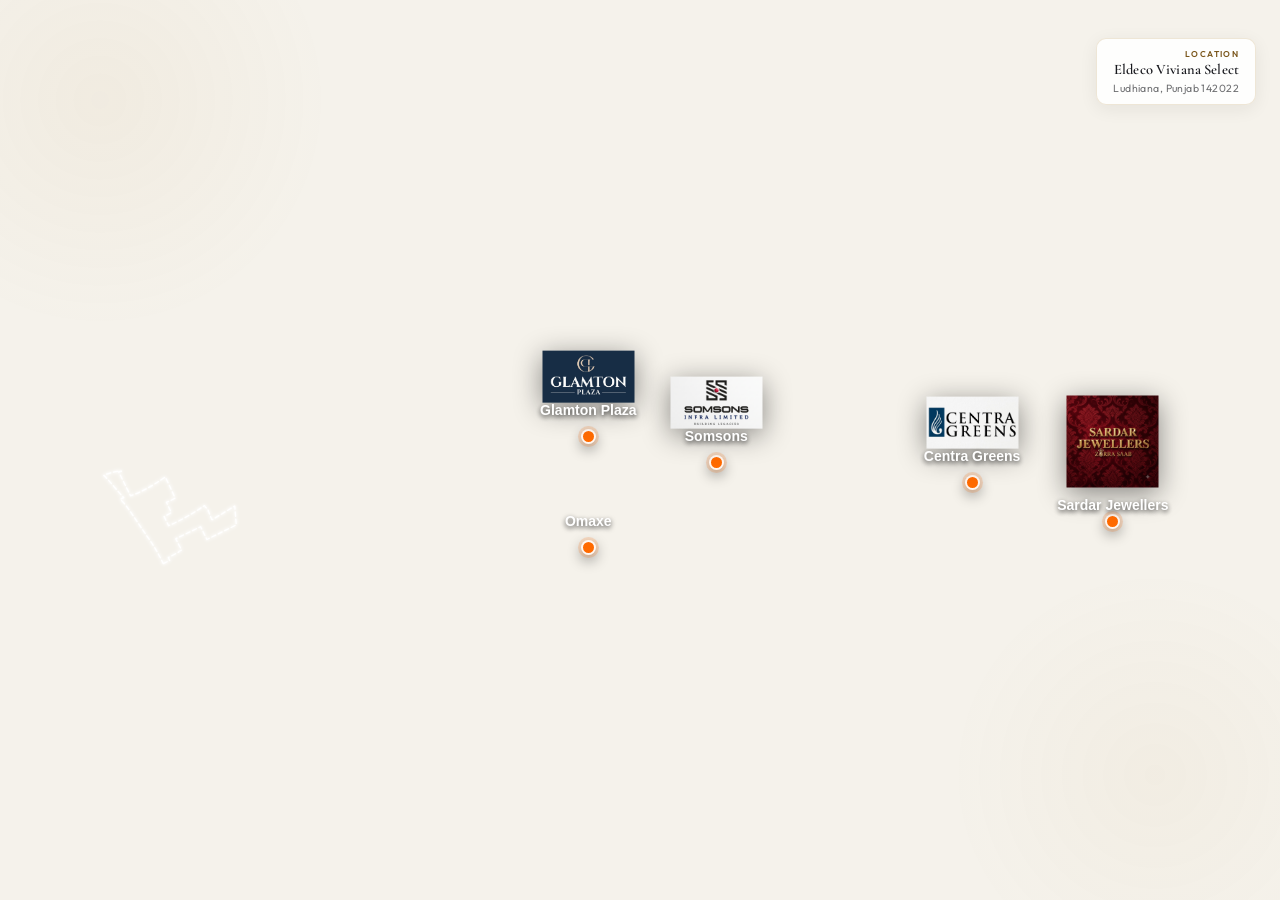
==== commit 8dd94481: "yt" ====
--- a/index.html
+++ b/index.html
@@ -5,7 +5,6 @@
     <meta name="viewport" content="width=device-width, initial-scale=1.0, maximum-scale=1.0, user-scalable=no">
     <title>Eldeco Viviana Select</title>
     <link rel="stylesheet" href="wbn05d6fbh.css">
-    
     <link rel="stylesheet" href="JS/CSS/Floor-Hint.css">
     <link rel="stylesheet" href="JS/Notification/UI_Hint-CSS.css">
     <link rel="stylesheet" href="JS/DotPinCSS.css">
--- a/JS/CSS/Map-Rotate.css
+++ b/JS/CSS/Map-Rotate.css
@@ -36,6 +36,19 @@
     /* 90deg = clockwise (map's left edge moves to the top of the screen).
        Use -90deg for counter-clockwise. */
     --map-rotate: 90deg;
+
+    /* Map.jpg is 8192 x 4175. The frame is sized to this EXACT ratio so the
+       image's layout box equals its rendered content box (zero letterbox).
+       Every coordinate in this project is a percentage of the image box —
+       pins, the selected-route SVG and the .Cutout outline — so any letterbox
+       silently offsets and stretches all three. Keeping the box on-ratio is
+       what makes them land correctly. Update if Map.jpg is ever re-exported. */
+    --map-ar: 1.96216;
+
+    /* Uniform shrink for pin logos + labels on mobile. The artwork is authored
+       for a ~1440px-wide map; on a 390px screen it needs to come right down.
+       One knob scales the logo, the label and their offsets together. */
+--pin-mobile-scale: 0.3;
 }
 
 /* ──────────────────────────────────────────────────────────────────
@@ -71,9 +84,19 @@
         position: absolute;
         top: 50%;
         left: 50%;
-        /* Swapped on purpose: the frame is as WIDE as the viewport is TALL. */
-        width: var(--vh, 100vh);
-        height: var(--vw, 100vw);
+        /* Swapped on purpose: the frame's WIDTH becomes the on-screen HEIGHT
+           once it is rotated 90deg.
+
+           Sized to the map's exact aspect ratio (--map-ar) and clamped to the
+           rotated viewport, so the whole map still fits with no zoom AND the
+           image box carries no letterbox. The two min() branches cover both
+           cases: width-limited (normal phones) and height-limited (very
+           narrow/tall viewports).
+
+           390 x 844 -> frame 765.2 x 390 (ratio 1.962), drawn on screen as
+           390 wide x 765.2 tall, centred with ~39px bars top and bottom. */
+        width: min(calc(var(--vw, 100vw) * var(--map-ar)), var(--vh, 100vh));
+        height: min(var(--vw, 100vw), calc(var(--vh, 100vh) / var(--map-ar)));
         transform: translate(-50%, -50%) rotate(var(--map-rotate));
         transform-origin: 50% 50%;
         will-change: transform;
@@ -130,14 +153,18 @@
        The frame is rotated by --map-rotate, so each pin's content is
        rotated back by the same amount. Net effect on screen: upright text,
        while the logo/label offsets still point "above" their dot. */
+    /* The trailing scale() shrinks the logo, the label and their offsets as
+       one unit — the pin's anchor point is unaffected because left/top are
+       percentages applied before the transform. Tune --pin-mobile-scale at
+       the top of this file; no need to touch the per-pin CONFIG in DotPin.js. */
     .map-rotate-frame .dot-pin__button {
-        transform: translate(-50%, -50%) rotate(calc(-1 * var(--map-rotate)));
+        transform: translate(-50%, -50%) rotate(calc(-1 * var(--map-rotate))) scale(var(--pin-mobile-scale, 0.5));
     }
 
-    /* Hover/selected states must keep the counter-rotation. */
+    /* Hover/selected states must keep the counter-rotation AND the scale. */
     .map-rotate-frame .dot-pin__button:hover,
     .map-rotate-frame .dot-pin__button:focus-visible {
-        transform: translate(-50%, -50%) rotate(calc(-1 * var(--map-rotate)));
+        transform: translate(-50%, -50%) rotate(calc(-1 * var(--map-rotate))) scale(var(--pin-mobile-scale, 0.5));
     }
 
     /* The selected-place line SVG is map geography — it MUST stay rotated
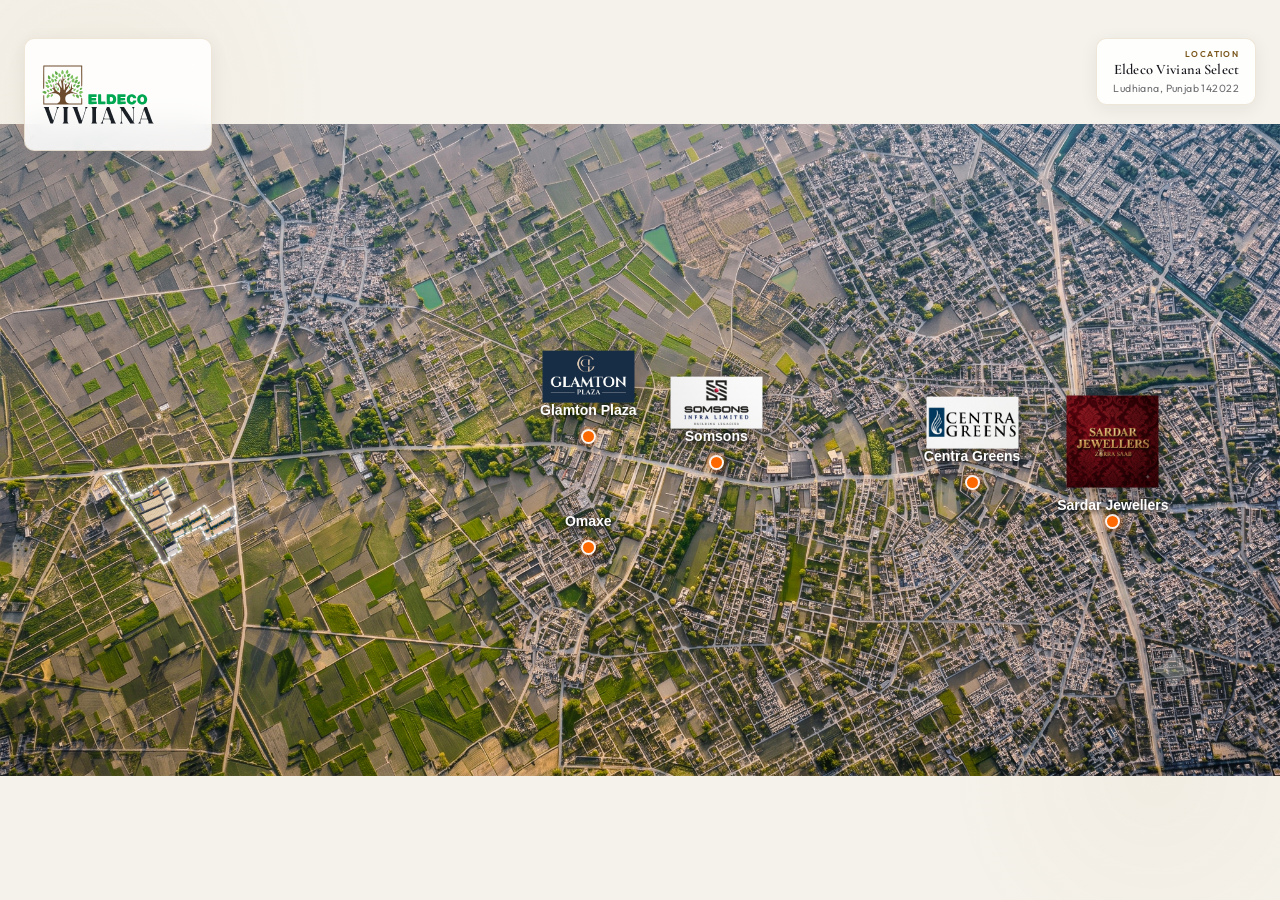
==== commit 4dc2287b: "v" ====
--- a/index.html
+++ b/index.html
@@ -9,6 +9,7 @@
     <link rel="stylesheet" href="JS/Notification/UI_Hint-CSS.css">
     <link rel="stylesheet" href="JS/DotPinCSS.css">
     <link rel="stylesheet" href="JS/CSS/Map-Rotate.css">
+    <link rel="stylesheet" href="JS/CSS/Brand-Logo.css">
     <link
         href="https://fonts.googleapis.com/css2?family=Cormorant+Garamond:wght@400;500;600;700&family=Outfit:wght@300;400;500;600;700&display=swap"
         rel="stylesheet">
@@ -1943,6 +1944,12 @@
 </head>
 
 <body>
+
+    <!-- BRAND LOGO — animated SVG, top-left. Must stay outside .map-rotate-stage. -->
+    <div class="brand-logo" aria-hidden="false">
+        <img class="brand-logo__img" src="asset/logo/eldeco-viviana-animated.svg"
+             width="336" height="193" alt="Eldeco Viviana Select">
+    </div>
 
         <div class="prop-address">
          <span class="pa-label">Location</span>
--- a/JS/CSS/Map-Rotate.css
+++ b/JS/CSS/Map-Rotate.css
@@ -48,7 +48,33 @@
     /* Uniform shrink for pin logos + labels on mobile. The artwork is authored
        for a ~1440px-wide map; on a 390px screen it needs to come right down.
        One knob scales the logo, the label and their offsets together. */
---pin-mobile-scale: 0.3;
+    --pin-mobile-scale: 0.5;
+
+    /* Fallbacks only. JS/MapRotate.js overwrites these with real pixel values
+       on browsers that lack dvh support (see the @supports block below). */
+    --vw: 100vw;
+    --vh: 100vh;
+}
+
+/* ──────────────────────────────────────────────────────────────────
+   VIEWPORT UNITS — the Chrome/Safari toolbar problem
+
+   100vh is the viewport WITHOUT browser chrome, so it overflows behind
+   the toolbar. visualViewport.height is the opposite: it shrinks while
+   the toolbar is showing, so sizing to it leaves dead space once the
+   toolbar auto-hides on scroll. That mismatch is what produced the
+   uneven cream gap at the bottom in both browsers.
+
+   100dvh is the DYNAMIC viewport height — the browser keeps it correct
+   across toolbar show/hide by itself, which is exactly what we want and
+   needs no JS at all. Supported in current Chrome, Safari and Firefox.
+   MapRotate.js detects this and stands down when it is available.
+   ────────────────────────────────────────────────────────────────── */
+@supports (height: 100dvh) {
+    :root {
+        --vw: 100dvw;
+        --vh: 100dvh;
+    }
 }
 
 /* ──────────────────────────────────────────────────────────────────
@@ -87,16 +113,19 @@
         /* Swapped on purpose: the frame's WIDTH becomes the on-screen HEIGHT
            once it is rotated 90deg.
 
-           Sized to the map's exact aspect ratio (--map-ar) and clamped to the
-           rotated viewport, so the whole map still fits with no zoom AND the
-           image box carries no letterbox. The two min() branches cover both
-           cases: width-limited (normal phones) and height-limited (very
-           narrow/tall viewports).
-
-           390 x 844 -> frame 765.2 x 390 (ratio 1.962), drawn on screen as
-           390 wide x 765.2 tall, centred with ~39px bars top and bottom. */
-        width: min(calc(var(--vw, 100vw) * var(--map-ar)), var(--vh, 100vh));
-        height: min(var(--vw, 100vw), calc(var(--vh, 100vh) / var(--map-ar)));
+           Sized to the map's exact aspect ratio (--map-ar) so the image box
+           carries NO letterbox. This is load-bearing: pins, the route SVG and
+           the .Cutout outline are all percentages of this box, so an
+           off-ratio box silently stretches and offsets all three.
+
+           max() = FILL the screen (map's short axis crops ~4.7% per side).
+           min() = FIT the whole map (leaves ~39px bars top and bottom).
+           Swap the two max() for min() to go back to fit-whole-map.
+
+           390 x 844 -> frame 844 x 430, drawn as 430 wide x 844 tall,
+           so height is exact and 20px is clipped off each side. */
+        width: max(calc(var(--vw, 100vw) * var(--map-ar)), var(--vh, 100vh));
+        height: max(var(--vw, 100vw), calc(var(--vh, 100vh) / var(--map-ar)));
         transform: translate(-50%, -50%) rotate(var(--map-rotate));
         transform-origin: 50% 50%;
         will-change: transform;
--- a/JS/CSS/Brand-Logo.css
+++ b/JS/CSS/Brand-Logo.css
@@ -0,0 +1,105 @@
+/* ═══════════════════════════════════════════════════════════════
+   BRAND LOGO — animated Eldeco Viviana mark, floats over the map
+   ---------------------------------------------------------------
+   Placement mirrors .prop-address (defined inline in Index.html)
+   so the two fixed cards read as one system: same surface, blur,
+   border, radius and edge offsets — just anchored top-LEFT.
+
+   The animation lives INSIDE the SVG file, so it plays even though
+   the file is referenced with <img>. Nothing to drive from JS.
+
+   IMPORTANT: the .brand-logo element must stay OUTSIDE
+   .map-rotate-stage / .map-rotate-frame, or it will be rotated 90°
+   along with the map on mobile portrait.
+   ═══════════════════════════════════════════════════════════════ */
+
+.brand-logo {
+    position: fixed;
+    top: 38px;
+    left: 24px;
+    z-index: 10001;
+
+    display: flex;
+    align-items: center;
+    justify-content: center;
+    padding: 10px 14px;
+
+    /* same card treatment as .prop-address */
+    background: var(--surface-2, rgba(255, 255, 255, 0.82));
+    border: 1px solid rgba(168, 120, 42, 0.18);
+    border-radius: 10px;
+    backdrop-filter: blur(14px);
+    -webkit-backdrop-filter: blur(14px);
+    box-shadow: 0 4px 18px rgba(23, 24, 29, 0.07);
+
+    /* purely decorative — never eat map clicks */
+    pointer-events: none;
+    -webkit-user-select: none;
+    user-select: none;
+}
+
+.brand-logo__img {
+    display: block;
+    width: 158px;   /* 336 x 193 source -> 158 x 91 */
+    height: auto;
+}
+
+/* ═══ TABLET / SMALL LAPTOP ═══ */
+@media (max-width: 1024px) {
+    .brand-logo {
+        top: 30px;
+        left: 18px;
+        padding: 8px 12px;
+    }
+
+    .brand-logo__img {
+        width: 134px;
+    }
+}
+
+/* ═══ MOBILE ═══ */
+@media (max-width: 768px) {
+    .brand-logo {
+        top: 52px;          /* matches .prop-address mobile offset */
+        left: 12px;
+        padding: 6px 10px;
+        border-radius: 8px;
+    }
+
+    .brand-logo__img {
+        width: 112px;
+    }
+}
+
+/* ═══ VERY SMALL PHONES ═══ */
+@media (max-width: 360px) {
+    .brand-logo {
+        top: 48px;
+        left: 10px;
+        padding: 5px 9px;
+    }
+
+    .brand-logo__img {
+        width: 94px;
+    }
+}
+
+/* ═══ LANDSCAPE PHONES — vertical room is scarce, shrink further ═══ */
+@media (max-width: 900px) and (orientation: landscape) and (max-height: 480px) {
+    .brand-logo {
+        top: 10px;
+        left: 10px;
+        padding: 5px 9px;
+    }
+
+    .brand-logo__img {
+        width: 96px;
+    }
+}
+
+@media (prefers-reduced-motion: reduce) {
+    /* the SVG disables its own animation; nothing extra needed here */
+    .brand-logo {
+        transition: none;
+    }
+}
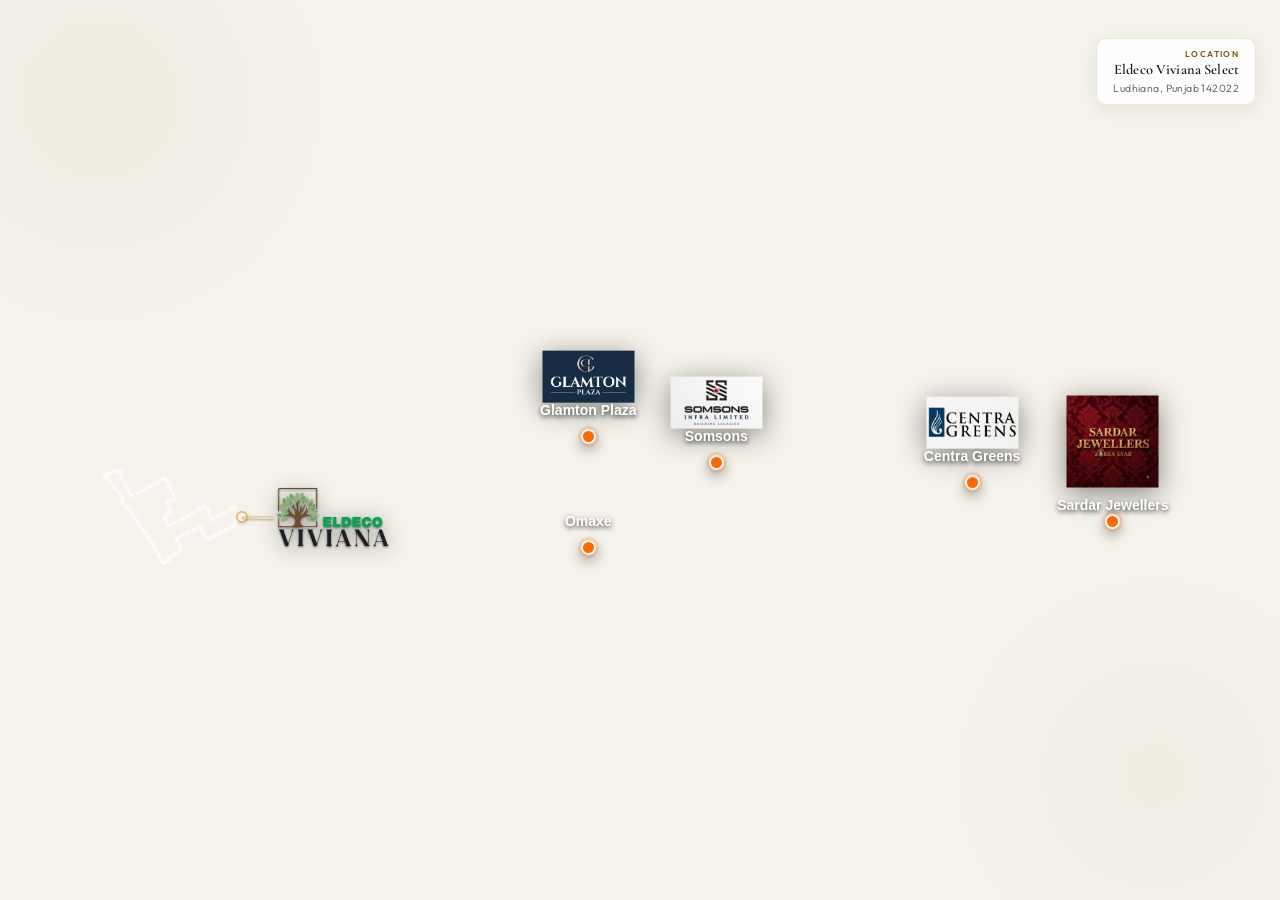
==== commit 1dc61326: "g" ====
--- a/index.html
+++ b/index.html
@@ -1945,12 +1945,6 @@
 
 <body>
 
-    <!-- BRAND LOGO — animated SVG, top-left. Must stay outside .map-rotate-stage. -->
-    <div class="brand-logo" aria-hidden="false">
-        <img class="brand-logo__img" src="asset/logo/eldeco-viviana-animated.svg"
-             width="336" height="193" alt="Eldeco Viviana Select">
-    </div>
-
         <div class="prop-address">
          <span class="pa-label">Location</span>
         <span class="pa-line">Eldeco Viviana Select</span>
@@ -2006,6 +2000,20 @@
                 width="8192" height="4175" class="blur-up" />
             <!-- Responsive dot/logo layer: positions are calculated against the visible image bounds -->
             <div id="dotPinLayer" class="dot-pin-layer" aria-hidden="false"></div>
+            <!-- BRAND LOGO — pinned beside the "Eldeco Viviana Select" outline.
+                 Lives INSIDE .image-wrapper so it tracks map geography; the
+                 __upright layer counter-rotates it on mobile. Position is set
+                 by JS/PlotBrand.js. -->
+            <div class="plot-brand">
+                <div class="plot-brand__upright">
+                    <span class="plot-brand__dot" aria-hidden="true"></span>
+                    <div class="plot-brand__body">
+                        <span class="plot-brand__line" aria-hidden="true"></span>
+                        <img class="plot-brand__img" src="asset/logo/eldeco-viviana-onmap-animated.svg"
+                            width="336" height="193" alt="Eldeco Viviana Select">
+                    </div>
+                </div>
+            </div>
             <div class="Cutout">
                 <svg viewBox="0 0 8192 4175" xmlns="http://www.w3.org/2000/svg">
                     <path id="Eldeco Viviana Select" class="st0" data-link="zoommap.html"
@@ -2020,6 +2028,7 @@
 
     <script src="JS/MapRotate.js"></script>
     <script src="JS/DotPin.js"></script>
+    <script src="JS/PlotBrand.js"></script>
     <script src="JS/CutoutPath.js"></script>
     <script src="JS/Notification/UI_Hint.js"></script>
     <!-- <script src="JS/BackButton.js"></script> -->
--- a/JS/CSS/Brand-Logo.css
+++ b/JS/CSS/Brand-Logo.css
@@ -1,105 +1,184 @@
 /* ═══════════════════════════════════════════════════════════════
-   BRAND LOGO — animated Eldeco Viviana mark, floats over the map
+   BRAND LOGO — animated Eldeco Viviana mark, pinned to the site plan
    ---------------------------------------------------------------
-   Placement mirrors .prop-address (defined inline in Index.html)
-   so the two fixed cards read as one system: same surface, blur,
-   border, radius and edge offsets — just anchored top-LEFT.
+   Sits just OUTSIDE the right edge of the glowing "Eldeco Viviana
+   Select" outline, joined to it by a short connector and an anchor
+   dot — so the outline itself is never covered.
 
-   The animation lives INSIDE the SVG file, so it plays even though
-   the file is referenced with <img>. Nothing to drive from JS.
+   Position comes from JS/PlotBrand.js (left/top in %), because the
+   map image is letterboxed inside .image-wrapper on desktop and a
+   raw percentage would resolve against the wrapper, not the image.
 
-   IMPORTANT: the .brand-logo element must stay OUTSIDE
-   .map-rotate-stage / .map-rotate-frame, or it will be rotated 90°
-   along with the map on mobile portrait.
+   NESTING — this is the whole trick, don't flatten it:
+     .plot-brand           anchor point, zero-size, in MAP space.
+                           Inherits the 90deg rotation on mobile.
+     .plot-brand__upright  counter-rotates, so its local axes are
+                           SCREEN-aligned again. Everything inside is
+                           therefore upright AND offset in screen space.
+     .plot-brand__body     laid out rightward from the anchor.
+
+   Size is in px, never %, so the logo never shrinks with the map.
    ═══════════════════════════════════════════════════════════════ */
 
-.brand-logo {
-    position: fixed;
-    top: 38px;
-    left: 24px;
-    z-index: 10001;
+:root {
+    /* 0 on desktop: .map-rotate-frame is display:contents there, so no
+       rotation is applied and nothing needs undoing. */
+    --brand-counter: 0deg;
+    --brand-logo-w: 158px;
+    --brand-gap: 32px;
+    --brand-gold: rgba(232, 190, 110, 0.95);
+}
 
-    display: flex;
-    align-items: center;
-    justify-content: center;
-    padding: 10px 14px;
-
-    /* same card treatment as .prop-address */
-    background: var(--surface-2, rgba(255, 255, 255, 0.82));
-    border: 1px solid rgba(168, 120, 42, 0.18);
-    border-radius: 10px;
-    backdrop-filter: blur(14px);
-    -webkit-backdrop-filter: blur(14px);
-    box-shadow: 0 4px 18px rgba(23, 24, 29, 0.07);
-
-    /* purely decorative — never eat map clicks */
+.plot-brand {
+    position: absolute;
+    left: 18.9%;
+    /* JS overwrites */
+    top: 60.32%;
+    width: 0;
+    height: 0;
+    z-index: 28;
+    /* above .Cutout (2), below the dot pins (30) */
     pointer-events: none;
     -webkit-user-select: none;
     user-select: none;
+
+    /* fade in only once JS has resolved the true anchor, so it never
+       flashes at the wrong spot on first paint */
+    opacity: 0;
+    transition: opacity .45s ease .15s;
 }
 
-.brand-logo__img {
+.plot-brand.is-placed {
+    opacity: 1;
+}
+
+.plot-brand__upright {
+    position: absolute;
+    left: 0;
+    top: 0;
+    width: 0;
+    height: 0;
+    transform-origin: 0 0;
+    transform: rotate(var(--brand-counter));
+}
+
+/* anchor dot, sits exactly on the outline edge */
+.plot-brand__dot {
+    position: absolute;
+    left: -4px;
+    top: -4px;
+    width: 8px;
+    height: 8px;
+    border-radius: 50%;
+    background: #fff;
+    box-shadow: 0 0 0 2px var(--brand-gold), 0 1px 4px rgba(0, 0, 0, .45);
+}
+
+.plot-brand__body {
+    position: absolute;
+    left: 0;
+    top: 0;
+    display: flex;
+    align-items: center;
+    width: max-content;
+    /* the anchor is zero-width; without this the flex row
+       shrink-to-fits to 0 and collapses the logo */
+    transform: translateY(-50%);
+    /* centre on the anchor */
+}
+
+.plot-brand__line {
+    flex: 0 0 auto;
+    width: var(--brand-gap);
+    height: 2px;
+    background: linear-gradient(90deg, var(--brand-gold), rgba(232, 190, 110, .25));
+    box-shadow: 0 1px 3px rgba(0, 0, 0, .4);
+}
+
+/* Specificity note: wbn05d6fbh.css has `.image-wrapper img` (0,1,1) setting
+   width/height to 100%/auto per orientation. A bare `.plot-brand__img` (0,1,0)
+   LOSES to it — portrait gave the logo its natural 2016px, landscape collapsed
+   it to 26px. Scoping with the parent class (0,2,0) wins, and both width and
+   height must be restated because each orientation branch sets a different one. */
+.plot-brand .plot-brand__img {
     display: block;
-    width: 158px;   /* 336 x 193 source -> 158 x 91 */
+    flex: 0 0 auto;
+    width: var(--brand-logo-w);
     height: auto;
+    /* No backing plate, per request. The drop-shadows are what make the
+       white VIVIANA survive the BRIGHT washed-out fields, and the light
+       greens survive the dark patches. Two stacked shadows: a tight dark
+       edge for definition, a wider soft one for separation. */
+    filter:
+        drop-shadow(0 1px 1px rgba(0, 0, 0, .55)) drop-shadow(0 3px 10px rgba(0, 0, 0, .45));
 }
 
 /* ═══ TABLET / SMALL LAPTOP ═══ */
 @media (max-width: 1024px) {
-    .brand-logo {
-        top: 30px;
-        left: 18px;
-        padding: 8px 12px;
-    }
-
-    .brand-logo__img {
-        width: 134px;
+    :root {
+        --brand-logo-w: 132px;
+        --brand-gap: 26px;
     }
 }
 
-/* ═══ MOBILE ═══ */
-@media (max-width: 768px) {
-    .brand-logo {
-        top: 52px;          /* matches .prop-address mobile offset */
-        left: 12px;
-        padding: 6px 10px;
-        border-radius: 8px;
+/* ═══ MOBILE PORTRAIT — map is rotated 90deg, so undo it here ═══
+   Mirrors the counter-rotation .dot-pin__button uses in Map-Rotate.css.
+   Driving it off --map-rotate means flipping that one variable to -90deg
+   keeps the logo upright automatically. */
+@media (max-width: 768px) and (orientation: portrait) {
+    :root {
+        --brand-counter: calc(-1 * var(--map-rotate, 90deg));
+        --brand-logo-w: 112px;
+        --brand-gap: 20px;
     }
 
-    .brand-logo__img {
-        width: 112px;
+    .plot-brand__dot {
+        left: -3.5px;
+        top: -3.5px;
+        width: 7px;
+        height: 7px;
+    }
+
+    .plot-brand__line {
+        height: 1.5px;
     }
 }
 
-/* ═══ VERY SMALL PHONES ═══ */
-@media (max-width: 360px) {
-    .brand-logo {
-        top: 48px;
-        left: 10px;
-        padding: 5px 9px;
+/* ═══ VERY SMALL PHONES ═══
+   At <=380px the anchor lands high on the screen and running the logo
+   rightward drove it straight into .prop-address (top-right). Standing the
+   connector vertical drops the logo BELOW the outline instead, which clears
+   the address card completely and keeps dot -> line -> logo visually joined. */
+@media (max-width: 380px) and (orientation: portrait) {
+    :root {
+        --brand-logo-w: 96px;
+        --brand-gap: 16px;
     }
 
-    .brand-logo__img {
-        width: 94px;
+    .plot-brand__body {
+        flex-direction: column;
+        align-items: center;
+        transform: translateX(-50%);
+    }
+
+    .plot-brand__line {
+        width: 2px;
+        height: var(--brand-gap);
+        background: linear-gradient(180deg, var(--brand-gold), rgba(232, 190, 110, .25));
     }
 }
 
-/* ═══ LANDSCAPE PHONES — vertical room is scarce, shrink further ═══ */
+/* ═══ LANDSCAPE PHONES — map is NOT rotated, keep counter at 0 ═══ */
 @media (max-width: 900px) and (orientation: landscape) and (max-height: 480px) {
-    .brand-logo {
-        top: 10px;
-        left: 10px;
-        padding: 5px 9px;
-    }
-
-    .brand-logo__img {
-        width: 96px;
+    :root {
+        --brand-counter: 0deg;
+        --brand-logo-w: 104px;
+        --brand-gap: 18px;
     }
 }
 
 @media (prefers-reduced-motion: reduce) {
-    /* the SVG disables its own animation; nothing extra needed here */
-    .brand-logo {
+    .plot-brand {
         transition: none;
     }
 }
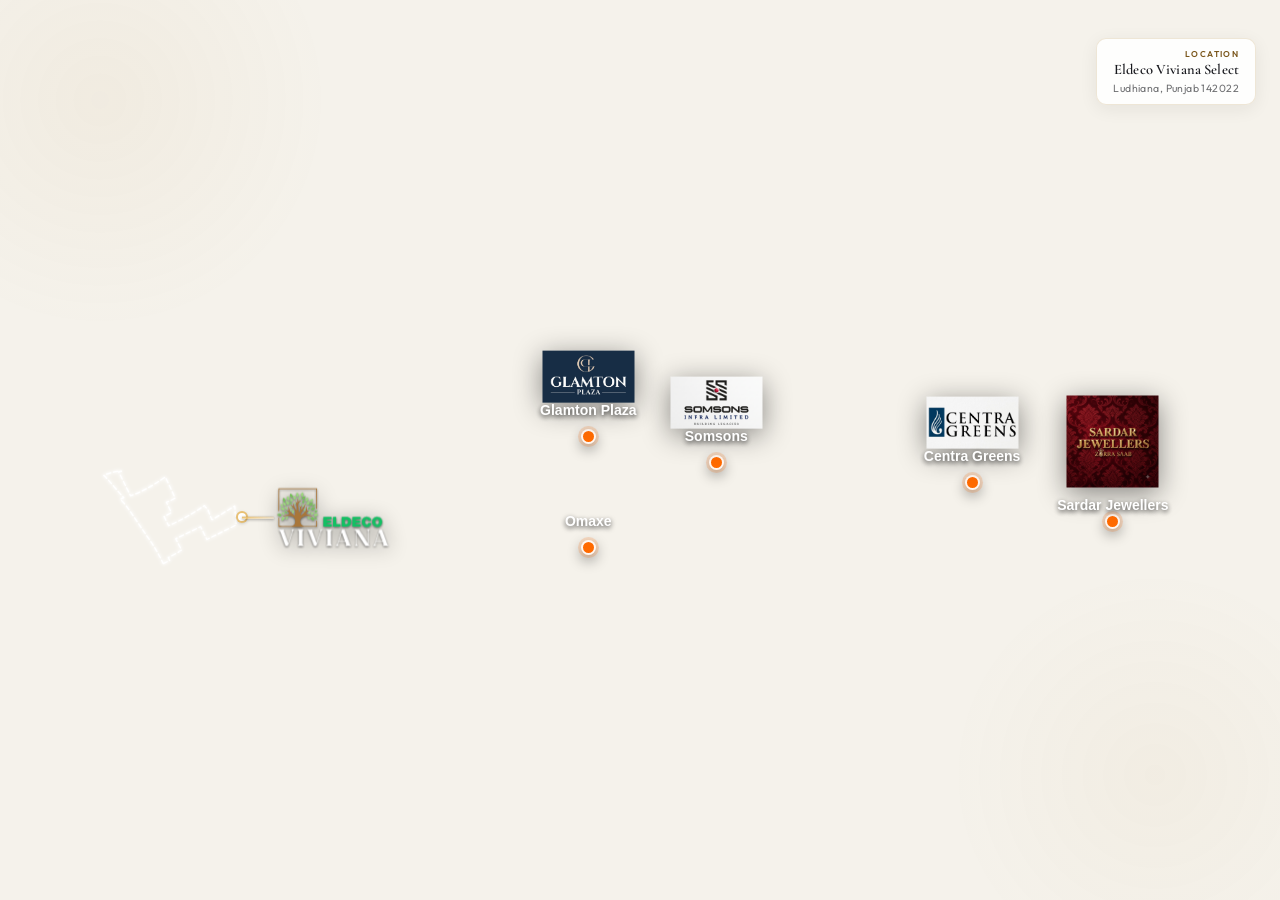
==== commit 8e7f8941: "f" ====
--- a/index.html
+++ b/index.html
@@ -2009,8 +2009,334 @@
                     <span class="plot-brand__dot" aria-hidden="true"></span>
                     <div class="plot-brand__body">
                         <span class="plot-brand__line" aria-hidden="true"></span>
-                        <img class="plot-brand__img" src="asset/logo/eldeco-viviana-onmap-animated.svg"
-                            width="336" height="193" alt="Eldeco Viviana Select">
+                        <!-- Logo is INLINED (not <img>) on purpose: an <img> SVG
+                             auto-starts its animation the instant the file loads,
+                             which on a real phone is long before the logo fades in
+                             (it waits on Map.jpg + layout), so the one-shot is
+                             missed and the mark looks static. Inlined, the timeline
+                             is gated on the .go class that PlotBrand.js adds only
+                             once the logo is actually on screen. Without JS the SVG
+                             renders the finished logo. -->
+                        <svg xmlns="http://www.w3.org/2000/svg" viewBox="0 0 2016 1158" role="img" class="evlogo plot-brand__svg" aria-label="Eldeco Viviana Select">
+                        <title>Eldeco Viviana</title>
+                        <style>svg{overflow:visible}.lf,.el,.vv{will-change:transform,opacity}.lf,.el,.vv{transform-box:fill-box;transform-origin:50% 50%}.trunk{transform-box:fill-box;transform-origin:50% 100%}.go .brownwrap{animation:wipeUp 0.9s cubic-bezier(.22,.61,.36,1) 0.0s both}.go .lf{opacity:0;animation:leafPop var(--d) cubic-bezier(.34,1.56,.64,1) var(--t) both}.go .el{opacity:0;animation:rise var(--d) cubic-bezier(.22,.61,.36,1) var(--t) both}.go .vv{opacity:0;animation:rise var(--d) cubic-bezier(.22,.61,.36,1) var(--t) both}.canopy{transform-box:fill-box;transform-origin:50% 92%}.go .canopy{animation:sway 6.5s ease-in-out 1.48s infinite}@keyframes wipeUp{from{clip-path:inset(100% 0 0 0)}to{clip-path:inset(0 0 0 0)}}@keyframes leafPop{0%{opacity:0;transform:scale(.2) rotate(-18deg)}60%{opacity:1}100%{opacity:1;transform:scale(1) rotate(0)}}@keyframes rise{0%{opacity:0;transform:translateY(26px) scale(.94)}100%{opacity:1;transform:translateY(0) scale(1)}}@keyframes sway{0%,100%{transform:rotate(-1.1deg)}50%{transform:rotate(1.1deg)}}@media (prefers-reduced-motion:reduce){.brownwrap,.lf,.el,.vv,.canopy{animation:none!important;opacity:1!important;clip-path:none!important;transform:none!important}}</style>
+                        <g transform="translate(0.000000,1158.000000) scale(0.100000,-0.100000)" stroke="none">
+                        <g class="brownwrap" fill="#a8763a">
+                        <path class="trunk" d="M584 9480 c-12 -5 -25 -13 -28 -19 -4 -7 -9 -2164 -6 -2894 0 -23 47
+                        -67 71 -67 10 0 25 10 33 22 14 20 16 171 16 1414 0 1335 1 1392 18 1407 17
+                        16 194 17 2348 17 1799 0 2333 -3 2342 -12 9 -9 12 -300 12 -1250 l0 -1238 21
+                        -21 c25 -25 64 -19 92 13 16 19 17 96 17 1307 0 1096 -2 1290 -14 1307 -14 19
+                        -52 19 -2458 21 -1367 1 -2452 -2 -2464 -7z"/>
+                        <path class="trunk" d="M3011 8127 c-6 -15 -11 -98 -10 -185 0 -172 -14 -339 -30 -369 -5
+                        -11 -17 -26 -27 -33 -14 -13 -19 -12 -34 7 -10 12 -21 39 -25 59 -3 21 -20 62
+                        -36 92 -16 30 -29 60 -29 67 0 18 -37 48 -49 40 -18 -10 -13 -88 10 -160 36
+                        -117 79 -344 100 -530 27 -245 42 -486 29 -499 -21 -21 -95 73 -219 282 -45
+                        77 -97 207 -104 264 -4 26 -16 73 -28 105 -11 32 -27 83 -36 113 -8 31 -25 64
+                        -38 75 -12 11 -26 33 -30 50 -7 32 -22 55 -36 55 -16 0 -10 -65 8 -90 13 -18
+                        21 -61 29 -150 11 -125 6 -170 -19 -170 -7 0 -47 26 -90 58 -137 102 -217 142
+                        -217 107 0 -9 76 -95 170 -191 236 -243 372 -445 400 -594 22 -114 1 -488 -29
+                        -524 -19 -23 -40 -14 -153 60 -160 107 -263 198 -386 340 -73 83 -123 187
+                        -146 299 -9 44 -20 100 -25 125 -5 25 -17 88 -27 140 -9 52 -25 111 -34 130
+                        l-18 35 -13 -45 c-9 -31 -13 -113 -14 -263 0 -190 -2 -220 -16 -227 -16 -9
+                        -94 0 -187 20 -23 6 -55 10 -70 10 l-27 -1 30 -16 c17 -8 39 -24 51 -34 11
+                        -10 48 -33 83 -49 87 -43 147 -107 203 -219 62 -123 57 -132 -97 -182 -39 -12
+                        -74 -25 -80 -29 -5 -5 -53 -24 -105 -43 -186 -67 -305 -101 -382 -106 -80 -6
+                        -112 -21 -91 -42 6 -6 55 -16 108 -21 77 -8 112 -6 169 6 148 31 355 49 495
+                        43 126 -5 172 -13 346 -58 22 -6 74 -27 115 -47 147 -71 271 -229 300 -382 15
+                        -78 12 -316 -4 -404 -35 -179 -181 -336 -362 -388 -78 -22 -85 -22 -853 -26
+                        -718 -3 -775 -2 -792 14 -18 16 -19 40 -19 521 0 329 -4 511 -10 524 -14 25
+                        -60 25 -88 -1 l-22 -21 0 -575 0 -574 26 -10 c16 -7 889 -9 2469 -8 1988 3
+                        2446 5 2457 16 10 10 14 92 16 360 2 191 0 362 -3 380 -3 18 -15 42 -26 53
+                        -25 25 -75 25 -89 0 -6 -13 -10 -138 -10 -339 0 -262 -3 -322 -14 -331 -10 -9
+                        -209 -11 -783 -9 l-768 3 -80 28 c-168 58 -275 147 -334 278 -74 165 -79 444
+                        -9 589 52 107 175 219 308 280 25 12 63 30 86 40 22 11 75 31 117 45 190 62
+                        353 61 702 -2 73 -13 106 -14 178 -5 49 5 94 15 100 21 21 21 -12 35 -96 42
+                        -73 6 -111 15 -262 64 -74 24 -190 68 -201 76 -6 5 -50 22 -98 38 -101 34
+                        -136 54 -136 80 0 10 19 56 42 102 54 107 118 172 226 227 79 41 100 66 67 78
+                        -8 3 -56 -1 -107 -10 -81 -14 -95 -14 -107 -1 -12 12 -14 50 -12 208 2 184
+                        -10 317 -29 317 -16 0 -38 -78 -49 -169 -7 -52 -14 -97 -16 -101 -2 -4 -13
+                        -57 -24 -119 -13 -75 -28 -127 -45 -156 -14 -24 -26 -50 -26 -57 0 -31 -59
+                        -95 -207 -226 -87 -76 -189 -162 -228 -192 -38 -29 -85 -66 -103 -82 -36 -31
+                        -69 -36 -79 -12 -15 40 67 286 118 353 53 70 135 199 205 326 42 77 83 147 89
+                        155 7 8 16 26 20 40 4 14 20 52 35 85 75 164 129 335 137 437 6 79 0 106 -21
+                        89 -8 -7 -17 -24 -21 -39 -3 -15 -19 -56 -35 -92 -16 -36 -34 -85 -40 -109 -7
+                        -27 -18 -45 -29 -48 -21 -5 -51 -53 -51 -82 0 -12 -10 -41 -21 -64 -28 -54
+                        -155 -228 -212 -289 -66 -71 -91 -63 -107 37 -11 69 -1 129 40 231 42 107 39
+                        207 -5 157 -9 -10 -30 -40 -48 -68 -26 -40 -38 -51 -63 -53 -34 -3 -49 14 -98
+                        112 -12 23 -25 40 -31 39 -19 -4 -17 -56 3 -102 27 -60 72 -308 72 -391 -1
+                        -131 -95 -400 -140 -400 -10 0 -21 4 -24 9 -12 19 -47 354 -61 581 -4 52 -13
+                        149 -22 214 -20 153 -14 281 17 360 19 50 43 79 156 193 74 74 134 141 134
+                        149 0 27 -1 29 -18 26 -24 -5 -151 -81 -190 -114 -65 -56 -92 -29 -92 93 0 70
+                        -36 224 -65 278 l-13 26 -11 -28z"/>
+                        <path class="trunk" d="M3557 7413 c-10 -9 -8 -105 2 -122 19 -29 34 1 28 57 -6 54 -17 79
+                        -30 65z"/>
+                        </g>
+                        <g class="canopy">
+                        <path class="lf" fill="#74c257" style="--t:0.550s;--d:0.62s" d="M5204 5743 c-40 -38 -48 -52 -47 -80 1 -48 47 -108 116 -155 151 -99
+                        196 -90 183 40 -12 114 -56 187 -136 221 -27 12 -53 21 -58 21 -6 0 -32 -21
+                        -58 -47z"/>
+                        <path class="lf" fill="#9ad97a" style="--t:0.578s;--d:0.62s" d="M1147 5781 c-74 -44 -113 -88 -144 -160 -22 -54 -27 -80 -26 -142 3
+                        -156 35 -198 111 -145 157 111 209 155 240 207 39 64 56 122 47 158 -9 36 -22
+                        41 -61 25 -18 -8 -36 -14 -39 -14 -3 0 -5 21 -3 48 l3 47 -40 2 c-29 2 -53 -5
+                        -88 -26z"/>
+                        <path class="lf" fill="#9ad97a" style="--t:0.606s;--d:0.62s" d="M4308 5790 c-27 -27 -48 -54 -48 -59 0 -23 24 -68 54 -106 36 -44
+                        181 -135 215 -135 31 0 43 34 39 114 -6 121 -76 213 -178 230 -32 6 -39 2 -82
+                        -44z"/>
+                        <path class="lf" fill="#74c257" style="--t:0.634s;--d:0.62s" d="M4795 5799 c-4 -6 -4 -25 -1 -44 8 -42 -4 -50 -43 -30 -45 23 -61 11
+                        -61 -46 0 -60 41 -148 92 -196 56 -54 222 -173 241 -173 48 0 78 102 64 221
+                        -8 68 -53 164 -94 199 -70 62 -180 100 -198 69z"/>
+                        <path class="lf" fill="#9ad97a" style="--t:0.662s;--d:0.62s" d="M1645 5828 c-44 -15 -90 -53 -115 -93 -40 -64 -46 -223 -9 -246 17
+                        -10 30 -4 129 57 69 43 91 63 118 106 37 62 40 91 12 116 -12 9 -33 29 -48 45
+                        -28 29 -40 31 -87 15z"/>
+                        <path class="lf" fill="#9ad97a" style="--t:0.690s;--d:0.62s" d="M5245 6201 c-89 -44 -136 -88 -138 -131 -2 -27 3 -37 20 -44 17 -8
+                        21 -18 20 -53 -3 -67 21 -84 119 -86 75 -2 82 0 144 36 205 121 246 152 236
+                        185 -9 28 -73 65 -166 97 -99 34 -159 33 -235 -4z"/>
+                        <path class="lf" fill="#74c257" style="--t:0.718s;--d:0.62s" d="M585 6205 c-121 -43 -160 -67 -163 -102 -3 -28 3 -34 95 -95 184
+                        -122 236 -141 332 -119 58 13 74 30 73 82 -1 32 4 47 19 57 11 8 19 25 19 42
+                        0 38 -80 109 -155 138 -73 28 -133 27 -220 -3z"/>
+                        <path class="lf" fill="#9ad97a" style="--t:0.746s;--d:0.62s" d="M1012 6374 c-12 -8 -22 -23 -22 -32 0 -9 24 -60 53 -112 43 -79 61
+                        -101 102 -127 27 -18 58 -33 69 -33 24 0 116 93 116 117 -1 36 -38 100 -80
+                        136 -31 26 -60 40 -111 51 -85 20 -99 20 -127 0z"/>
+                        <path class="lf" fill="#9ad97a" style="--t:0.774s;--d:0.62s" d="M4918 6374 c-72 -17 -97 -33 -142 -91 -54 -69 -51 -110 11 -168 26
+                        -25 57 -45 68 -45 12 0 42 13 67 29 36 23 55 47 97 121 58 106 65 145 25 160
+                        -32 13 -55 12 -126 -6z"/>
+                        <path class="lf" fill="#74c257" style="--t:0.802s;--d:0.62s" d="M1383 6530 c-38 -15 -28 -64 35 -172 42 -71 100 -125 146 -134 33 -6
+                        39 -2 81 40 32 33 45 55 45 75 0 38 -23 91 -52 118 -56 52 -203 95 -255 73z"/>
+                        <path class="lf" fill="#9ad97a" style="--t:0.830s;--d:0.62s" d="M4571 6530 c-80 -17 -168 -83 -190 -143 -19 -50 -13 -71 38 -121 47
+                        -47 49 -47 87 -37 22 6 49 18 62 27 30 21 103 135 126 197 16 43 17 51 4 63
+                        -19 19 -72 25 -127 14z"/>
+                        <path class="lf" fill="#9ad97a" style="--t:0.858s;--d:0.62s" d="M2396 6648 c-8 -13 -32 -59 -52 -103 -61 -133 -57 -203 15 -243 73
+                        -42 134 -24 171 48 38 74 17 196 -49 289 -27 37 -64 41 -85 9z"/>
+                        <path class="lf" fill="#74c257" style="--t:0.886s;--d:0.62s" d="M5367 6649 c-64 -15 -126 -65 -153 -123 -13 -28 -24 -56 -24 -63 0
+                        -7 22 -35 49 -63 38 -39 55 -50 80 -50 47 0 117 70 169 169 44 85 50 109 30
+                        129 -14 14 -95 14 -151 1z"/>
+                        <path class="lf" fill="#9ad97a" style="--t:0.914s;--d:0.62s" d="M2144 6813 c-13 -14 -33 -55 -44 -91 -24 -77 -15 -129 27 -161 45
+                        -36 87 -25 122 33 30 48 27 108 -9 184 -33 71 -55 79 -96 35z"/>
+                        <path class="lf" fill="#9ad97a" style="--t:0.942s;--d:0.62s" d="M3873 6830 c-30 -12 -68 -135 -58 -187 8 -42 54 -93 85 -93 61 0 118
+                        70 101 126 -19 65 -53 140 -68 152 -19 14 -29 14 -60 2z"/>
+                        <path class="lf" fill="#74c257" style="--t:0.970s;--d:0.62s" d="M4900 6979 c-71 -28 -80 -35 -129 -94 -49 -60 -63 -111 -35 -132 10
+                        -8 29 -12 42 -10 18 4 22 1 16 -12 -39 -90 23 -123 158 -85 52 15 70 28 167
+                        123 113 110 135 139 125 165 -10 25 -104 54 -199 60 -77 5 -98 3 -145 -15z"/>
+                        <path class="lf" fill="#9ad97a" style="--t:0.998s;--d:0.62s" d="M927 6981 c-88 -20 -113 -37 -104 -73 9 -36 197 -221 250 -247 88
+                        -43 198 -37 210 11 7 25 -7 64 -25 72 -7 3 2 3 19 0 99 -17 96 58 -5 162 -38
+                        39 -66 57 -113 73 -75 25 -127 25 -232 2z"/>
+                        <path class="lf" fill="#9ad97a" style="--t:1.026s;--d:0.62s" d="M1406 7075 c-22 -22 -20 -37 9 -114 47 -121 64 -150 106 -181 57 -41
+                        83 -39 135 12 37 36 44 49 44 81 0 51 -25 101 -67 136 -76 63 -195 98 -227 66z"/>
+                        <path class="lf" fill="#74c257" style="--t:1.054s;--d:0.62s" d="M4563 7080 c-94 -19 -187 -109 -198 -192 -7 -49 -6 -51 36 -94 49
+                        -49 77 -55 125 -25 46 28 78 75 113 166 31 81 37 111 23 132 -11 17 -51 22
+                        -99 13z"/>
+                        <path class="lf" fill="#9ad97a" style="--t:1.082s;--d:0.62s" d="M2013 7139 c-23 -23 -14 -57 30 -111 81 -100 201 -100 231 -1 10 31
+                        -18 79 -57 100 -42 22 -187 30 -204 12z"/>
+                        <path class="lf" fill="#9ad97a" style="--t:1.110s;--d:0.62s" d="M3677 7398 c-26 -42 -49 -128 -43 -161 16 -82 70 -121 130 -91 16 8
+                        34 14 40 14 6 0 17 9 24 21 16 24 -1 90 -46 179 -23 48 -31 55 -59 58 -24 2
+                        -35 -2 -46 -20z"/>
+                        <path class="lf" fill="#74c257" style="--t:1.138s;--d:0.62s" d="M5080 7404 c-141 -88 -163 -112 -175 -190 -6 -37 -4 -42 44 -86 56
+                        -53 68 -56 126 -29 93 42 143 124 147 243 5 123 -23 135 -142 62z"/>
+                        <path class="lf" fill="#9ad97a" style="--t:1.166s;--d:0.62s" d="M852 7438 c-16 -16 -15 -143 2 -191 19 -53 60 -103 109 -131 70 -41
+                        91 -42 129 -7 18 17 44 39 57 49 23 18 23 18 7 74 -19 68 -67 115 -177 176
+                        -80 44 -107 50 -127 30z"/>
+                        <path class="lf" fill="#9ad97a" style="--t:1.194s;--d:0.62s" d="M3289 7583 c-22 -26 -18 -141 7 -183 20 -36 76 -80 100 -80 7 0 29
+                        14 49 31 49 43 49 90 -1 151 -75 91 -125 118 -155 81z"/>
+                        <path class="lf" fill="#74c257" style="--t:1.222s;--d:0.62s" d="M4777 7625 c-38 -8 -92 -27 -120 -43 -82 -46 -147 -154 -150 -250 -1
+                        -42 18 -55 54 -36 46 23 52 19 45 -31 -7 -41 -5 -46 18 -56 32 -15 90 6 156
+                        55 46 34 108 131 144 228 9 25 24 52 32 58 16 14 18 48 5 69 -13 20 -102 23
+                        -184 6z"/>
+                        <path class="lf" fill="#9ad97a" style="--t:1.250s;--d:0.62s" d="M1120 7627 c-14 -7 -26 -20 -28 -28 -4 -24 124 -268 161 -307 43 -45
+                        117 -82 166 -82 45 0 52 11 38 57 -13 43 -4 50 36 31 46 -22 67 -9 67 41 0 46
+                        -57 165 -97 203 -45 42 -123 77 -198 88 -91 13 -115 12 -145 -3z"/>
+                        <path class="lf" fill="#9ad97a" style="--t:1.278s;--d:0.62s" d="M2616 7678 c-47 -54 -86 -134 -86 -173 0 -27 6 -34 45 -53 25 -12 54
+                        -22 65 -22 61 0 110 113 85 196 -16 55 -41 94 -59 94 -8 0 -31 -19 -50 -42z"/>
+                        <path class="lf" fill="#74c257" style="--t:1.306s;--d:0.62s" d="M1970 7729 c-9 -16 -5 -38 21 -111 42 -118 80 -168 139 -185 42 -12
+                        45 -12 70 12 14 14 31 25 36 25 20 0 44 36 44 66 0 42 -52 126 -97 157 -82 56
+                        -192 76 -213 36z"/>
+                        <path class="lf" fill="#9ad97a" style="--t:1.334s;--d:0.62s" d="M4370 7782 c-147 -72 -228 -190 -218 -321 5 -71 19 -91 63 -91 24 0
+                        37 -7 49 -25 25 -39 76 -34 125 11 66 59 96 118 110 214 7 47 17 107 22 133
+                        13 66 12 74 -11 97 -28 28 -54 25 -140 -18z"/>
+                        <path class="lf" fill="#9ad97a" style="--t:1.362s;--d:0.62s" d="M1575 7820 c-16 -18 -17 -32 -12 -122 8 -120 25 -190 62 -253 26 -46
+                        116 -125 140 -125 22 0 45 29 45 57 0 22 3 24 23 18 64 -20 76 -18 84 11 4 16
+                        7 58 6 92 -2 82 -46 175 -106 227 -38 33 -192 115 -215 115 -5 0 -17 -9 -27
+                        -20z"/>
+                        <path class="lf" fill="#74c257" style="--t:1.390s;--d:0.62s" d="M3754 7901 c-128 -103 -163 -151 -166 -228 -1 -27 4 -40 18 -47 10
+                        -6 30 -23 44 -38 45 -45 86 -41 147 15 62 56 93 125 92 202 -1 138 -45 169
+                        -135 96z"/>
+                        <path class="lf" fill="#9ad97a" style="--t:1.418s;--d:0.62s" d="M4896 8093 c-11 -3 -36 -15 -55 -28 -20 -12 -66 -39 -102 -59 -50
+                        -27 -74 -48 -98 -84 -42 -66 -41 -103 4 -138 19 -14 35 -35 35 -45 0 -41 58
+                        -41 140 1 76 39 132 137 145 257 7 54 5 63 -14 82 -22 22 -23 22 -55 14z"/>
+                        <path class="lf" fill="#9ad97a" style="--t:1.446s;--d:0.62s" d="M2134 8155 c-22 -34 -44 -111 -44 -157 0 -82 20 -130 81 -190 32 -32
+                        66 -58 76 -58 11 0 30 11 43 25 13 14 34 25 46 25 41 0 57 28 51 86 -7 70 -34
+                        118 -118 213 -79 89 -106 100 -135 56z"/>
+                        <path class="lf" fill="#74c257" style="--t:1.474s;--d:0.62s" d="M1192 8228 c-5 -7 -20 -38 -33 -68 -21 -47 -24 -71 -24 -170 0 -113
+                        1 -116 32 -161 79 -114 190 -165 201 -92 2 15 11 20 40 21 52 2 72 30 72 98 0
+                        83 -29 143 -120 251 -46 54 -91 106 -102 116 -24 20 -51 22 -66 5z"/>
+                        <path class="lf" fill="#9ad97a" style="--t:1.502s;--d:0.62s" d="M4234 8287 c-22 -12 -114 -118 -177 -204 -61 -84 -73 -235 -20 -270
+                        21 -14 24 -13 51 16 15 17 31 28 35 25 4 -4 7 -27 7 -50 0 -58 26 -67 81 -28
+                        91 63 149 162 149 255 0 73 -44 228 -71 252 -25 20 -27 20 -55 4z"/>
+                        <path class="lf" fill="#9ad97a" style="--t:1.530s;--d:0.62s" d="M3222 8333 c-73 -109 -90 -196 -56 -285 23 -60 41 -75 99 -82 119
+                        -15 190 98 140 224 -7 19 -25 66 -40 105 -32 85 -40 95 -76 95 -23 0 -35 -10
+                        -67 -57z"/>
+                        <path class="lf" fill="#74c257" style="--t:1.558s;--d:0.62s" d="M3858 8425 c-149 -24 -228 -80 -277 -199 -47 -113 -39 -155 28 -136
+                        36 10 38 7 43 -50 3 -31 7 -35 34 -38 16 -2 51 6 76 17 80 34 117 78 193 226
+                        67 131 69 137 54 163 -18 33 -36 35 -151 17z"/>
+                        <path class="lf" fill="#9ad97a" style="--t:1.586s;--d:0.62s" d="M1721 8442 c-41 -41 -95 -212 -87 -275 11 -95 85 -215 150 -242 38
+                        -16 53 -10 72 27 14 27 18 29 58 23 42 -7 44 -6 55 26 15 44 14 143 -3 183
+                        -23 55 -176 270 -197 278 -15 6 -28 1 -48 -20z"/>
+                        <path class="lf" fill="#9ad97a" style="--t:1.614s;--d:0.62s" d="M2517 8497 c-13 -9 -21 -43 -33 -147 -8 -74 -12 -152 -9 -173 11 -78
+                        92 -197 133 -197 24 0 37 16 47 55 l7 30 28 -33 c37 -45 59 -39 90 23 20 41
+                        25 64 24 125 0 105 -38 168 -153 262 -87 70 -105 77 -134 55z"/>
+                        <path class="lf" fill="#74c257" style="--t:1.642s;--d:0.62s" d="M2103 8778 c-28 -35 -55 -147 -57 -228 -1 -74 2 -91 26 -135 29 -57
+                        100 -127 152 -152 44 -21 66 -6 66 43 0 39 11 42 50 14 26 -18 30 -19 44 -4
+                        12 11 16 36 16 99 0 80 -1 85 -39 141 -53 78 -205 234 -230 234 -10 0 -23 -6
+                        -28 -12z"/>
+                        <path class="lf" fill="#9ad97a" style="--t:1.670s;--d:0.62s" d="M3542 8863 c-119 -179 -127 -198 -125 -290 1 -45 7 -92 13 -104 10
+                        -18 17 -20 55 -14 42 6 45 4 60 -24 17 -35 33 -38 74 -16 34 17 99 102 117
+                        153 31 88 6 236 -56 335 -46 73 -66 67 -138 -40z"/>
+                        <path class="lf" fill="#9ad97a" style="--t:1.698s;--d:0.62s" d="M2921 8879 c-10 -17 -26 -56 -36 -87 -9 -31 -25 -81 -36 -110 -28
+                        -79 -25 -156 10 -235 16 -35 36 -67 45 -70 9 -4 28 5 47 21 24 20 34 23 37 13
+                        2 -7 13 -22 24 -33 19 -19 20 -19 51 -1 43 25 84 107 92 187 11 100 -34 202
+                        -138 314 -40 41 -71 42 -96 1z"/>
+                        </g>
+                        <g fill="#12c063">
+                        <path class="el" style="--t:1.476s;--d:0.55s" d="M6345 5813 c-45 -11 -45 -5 -45 -625 0 -575 0 -588 20 -608 19 -19
+                        33 -20 505 -20 340 0 491 3 509 11 34 16 46 56 46 153 0 87 -12 145 -32 158
+                        -7 4 -146 8 -309 8 -274 0 -297 1 -312 18 -20 22 -22 81 -4 106 11 16 35 17
+                        265 16 l252 -1 25 25 c24 24 25 31 25 133 0 165 23 153 -291 153 -246 0 -260
+                        1 -279 20 -24 24 -25 39 -6 85 l15 35 263 0 c267 0 334 7 354 34 12 17 12 239
+                        0 268 -4 9 -22 22 -39 27 -32 10 -921 14 -962 4z"/>
+                        <path class="el" style="--t:1.531s;--d:0.55s" d="M7580 5809 c-13 -6 -28 -15 -32 -22 -4 -7 -8 -276 -8 -598 0 -490 2
+                        -588 14 -605 14 -18 32 -19 438 -22 233 -1 433 0 445 3 43 10 53 51 46 179 -5
+                        90 -10 119 -23 131 -14 13 -57 16 -253 18 -212 2 -238 4 -254 20 -17 16 -18
+                        50 -20 444 -2 373 -4 428 -18 442 -13 13 -44 16 -163 18 -81 0 -158 -3 -172
+                        -8z"/>
+                        <path class="el" style="--t:1.586s;--d:0.55s" d="M8690 5814 c-51 -11 -50 3 -50 -630 0 -538 2 -593 17 -605 21 -18
+                        506 -25 643 -9 246 28 403 127 486 305 52 113 58 146 58 315 0 149 -1 159 -32
+                        248 -64 186 -165 288 -344 347 l-83 28 -335 3 c-184 1 -346 0 -360 -2z m548
+                        -345 c130 -23 209 -127 211 -278 1 -89 -25 -164 -76 -221 -48 -54 -78 -64
+                        -209 -75 -75 -7 -83 -6 -103 14 -20 20 -21 30 -21 278 0 297 -1 293 83 293 28
+                        0 79 -5 115 -11z"/>
+                        <path class="el" style="--t:1.641s;--d:0.55s" d="M10040 5807 c-18 -9 -26 -23 -30 -52 -3 -22 -5 -291 -5 -597 1 -528
+                        2 -558 20 -578 18 -20 27 -20 501 -20 265 0 490 3 499 6 27 11 47 64 45 118
+                        -1 28 -1 77 -1 108 1 46 -2 61 -19 78 -19 19 -32 20 -313 20 -323 0 -329 1
+                        -341 61 -4 21 -1 40 9 56 l15 23 263 0 c211 0 267 3 283 14 16 13 19 29 22
+                        131 3 94 1 121 -12 140 l-16 25 -261 0 -260 0 -25 25 c-21 21 -24 31 -19 58
+                        13 59 3 57 317 57 l289 0 24 25 c24 23 25 30 25 143 0 103 -3 123 -19 143
+                        l-19 24 -474 2 c-365 2 -479 0 -498 -10z"/>
+                        <path class="el" style="--t:1.696s;--d:0.55s" d="M11770 5809 c-141 -13 -271 -68 -378 -160 -32 -28 -122 -146 -122
+                        -160 0 -5 -11 -32 -24 -61 -28 -63 -39 -139 -40 -268 -1 -205 38 -321 155
+                        -454 67 -78 146 -129 264 -169 83 -29 100 -31 213 -30 89 0 134 5 160 16 20 9
+                        55 21 78 27 92 23 234 147 276 240 11 25 29 62 39 82 23 45 25 121 3 142 -12
+                        13 -42 16 -137 18 -221 4 -228 2 -252 -71 -27 -81 -122 -150 -189 -137 -17 4
+                        -55 18 -84 32 -60 29 -90 72 -118 169 -34 116 -16 272 42 372 18 30 39 49 79
+                        69 106 51 208 17 265 -89 13 -25 35 -51 48 -56 13 -6 90 -11 177 -11 l155 0
+                        17 26 c16 26 16 30 -13 112 -16 48 -47 114 -70 147 -52 76 -148 150 -223 171
+                        -31 8 -72 21 -91 29 -45 17 -134 23 -230 14z"/>
+                        <path class="el" style="--t:1.751s;--d:0.55s" d="M13090 5808 c-121 -11 -267 -73 -356 -151 -84 -74 -164 -213 -190
+                        -332 -16 -73 -18 -229 -4 -311 13 -74 64 -195 106 -254 79 -109 188 -186 319
+                        -226 75 -23 109 -27 205 -28 105 0 124 3 210 33 98 34 207 98 251 147 131 147
+                        195 357 170 561 -17 137 -61 245 -135 334 -73 87 -179 164 -256 185 -30 8 -71
+                        21 -90 29 -43 17 -131 22 -230 13z m165 -337 c100 -45 150 -149 150 -311 0
+                        -174 -53 -274 -171 -319 -70 -27 -87 -26 -150 3 -79 37 -119 91 -143 196 -26
+                        109 -26 131 0 241 18 78 25 93 62 130 78 77 168 98 252 60z"/>
+                        </g>
+                        <g fill="#ffffff">
+                        <path class="vv" style="--t:1.756s;--d:0.6s" d="M614 4185 c-18 -14 -18 -16 -2 -25 72 -43 135 -131 173 -238 39 -114
+                        86 -243 168 -467 14 -38 42 -113 62 -165 20 -52 47 -126 60 -165 13 -38 40
+                        -113 60 -165 20 -52 47 -126 60 -165 13 -38 40 -113 60 -165 20 -52 45 -122
+                        56 -155 10 -33 25 -71 33 -85 8 -14 21 -48 29 -75 8 -28 29 -85 47 -128 29
+                        -71 35 -77 68 -86 59 -16 270 -7 289 11 8 9 23 44 33 79 51 176 64 218 85 269
+                        13 30 26 75 30 99 4 24 18 67 31 95 13 28 24 62 24 74 0 13 14 57 30 99 17 41
+                        30 84 30 96 1 12 10 47 21 77 11 30 29 87 38 126 10 39 26 85 35 102 9 18 21
+                        57 27 87 5 30 21 79 34 108 13 30 26 76 30 103 4 27 16 63 27 81 10 17 23 59
+                        29 92 5 33 20 81 33 108 13 26 26 64 30 84 8 46 97 181 143 217 19 15 45 34
+                        56 43 18 14 19 19 8 33 -12 14 -35 16 -165 14 -135 -3 -151 -5 -154 -21 -2 -9
+                        8 -31 22 -47 14 -17 28 -45 31 -63 9 -52 -11 -211 -33 -254 -11 -21 -28 -75
+                        -37 -118 -9 -44 -21 -85 -26 -92 -6 -7 -19 -43 -29 -80 -10 -37 -28 -95 -39
+                        -128 -32 -93 -61 -186 -73 -230 -5 -22 -19 -67 -30 -100 -11 -33 -26 -87 -35
+                        -120 -8 -33 -26 -85 -39 -116 -13 -31 -24 -67 -24 -80 0 -13 -11 -48 -25 -77
+                        -13 -29 -27 -75 -31 -102 -4 -27 -12 -58 -19 -67 -13 -17 -14 -17 -33 1 -12
+                        10 -33 52 -47 94 -15 43 -36 97 -47 122 -12 25 -29 70 -39 100 -10 30 -34 98
+                        -54 150 -20 52 -49 131 -65 175 -15 44 -42 118 -60 165 -17 47 -44 121 -60
+                        165 -16 44 -43 118 -60 165 -17 47 -40 110 -50 140 -10 30 -28 77 -40 104 -31
+                        69 -39 193 -15 246 32 71 37 70 -324 70 -267 0 -320 -2 -337 -15z"/>
+                        <path class="vv" style="--t:1.816s;--d:0.6s" d="M3049 4198 c-28 -11 -24 -26 25 -77 23 -26 54 -74 67 -107 l24 -59 0
+                        -805 0 -805 -24 -60 c-16 -41 -39 -75 -73 -108 -83 -78 -86 -77 327 -77 411 0
+                        405 -1 327 77 -40 39 -53 62 -73 123 l-24 75 0 775 0 775 23 75 c20 61 33 83
+                        74 124 81 79 82 79 -317 80 -185 1 -345 -2 -356 -6z"/>
+                        <path class="vv" style="--t:1.876s;--d:0.6s" d="M4264 4185 c-19 -15 -19 -16 0 -28 77 -49 128 -121 171 -245 22 -63
+                        51 -143 125 -342 52 -141 100 -272 120 -330 10 -30 35 -98 55 -150 37 -97 62
+                        -164 120 -325 18 -49 46 -126 63 -170 16 -44 46 -127 67 -185 61 -174 106
+                        -284 120 -299 18 -19 258 -24 302 -5 27 11 34 21 48 71 8 32 22 78 31 103 9
+                        25 23 72 31 105 8 33 22 76 33 95 10 20 24 65 31 100 6 36 20 82 31 103 10 21
+                        24 63 29 95 6 31 19 73 30 94 10 20 24 61 29 90 6 29 21 82 34 118 49 138 68
+                        197 83 255 8 33 23 83 34 110 10 28 25 77 32 110 8 33 22 75 31 93 9 18 21 56
+                        27 85 12 63 63 192 107 269 30 53 122 148 143 148 16 0 10 38 -7 44 -20 8
+                        -268 8 -288 0 -23 -9 -20 -31 12 -71 25 -34 27 -44 27 -127 0 -71 -5 -102 -22
+                        -141 -12 -27 -28 -81 -37 -118 -9 -37 -23 -81 -31 -98 -9 -16 -20 -55 -26 -87
+                        -6 -31 -20 -71 -30 -89 -11 -17 -24 -60 -30 -95 -5 -35 -20 -88 -33 -118 -14
+                        -30 -28 -73 -32 -95 -4 -22 -15 -57 -26 -78 -10 -21 -24 -63 -29 -95 -6 -31
+                        -17 -69 -25 -84 -7 -14 -25 -66 -38 -115 -13 -48 -31 -108 -40 -133 -8 -25
+                        -19 -67 -23 -95 -6 -40 -12 -51 -29 -53 -29 -4 -50 24 -80 109 -32 89 -81 222
+                        -124 339 -17 47 -44 121 -60 165 -16 44 -42 118 -60 165 -17 47 -42 114 -55
+                        150 -13 36 -38 103 -55 150 -18 47 -43 117 -56 155 -14 39 -36 97 -49 131 -34
+                        86 -44 211 -20 264 32 71 37 70 -324 70 -270 0 -320 -2 -337 -15z"/>
+                        <path class="vv" style="--t:1.936s;--d:0.6s" d="M6699 4198 c-28 -11 -24 -26 25 -78 33 -35 50 -65 65 -115 21 -66 21
+                        -85 21 -855 0 -774 0 -789 -21 -856 -17 -56 -31 -79 -71 -118 -41 -40 -47 -51
+                        -36 -62 10 -10 90 -13 361 -15 309 -2 350 0 364 14 15 15 12 20 -34 64 -43 41
+                        -55 60 -75 123 l-23 75 0 790 0 790 24 59 c13 34 44 81 69 108 43 46 51 77 20
+                        78 -148 5 -674 3 -689 -2z"/>
+                        <path class="vv" style="--t:1.996s;--d:0.6s" d="M8704 4202 c-37 -6 -60 -44 -98 -162 -21 -63 -44 -135 -53 -160 -8
+                        -25 -25 -82 -38 -127 -12 -46 -27 -88 -33 -96 -6 -7 -14 -33 -18 -57 -4 -25
+                        -19 -76 -34 -115 -15 -38 -31 -92 -35 -120 -4 -27 -15 -63 -25 -80 -10 -16
+                        -23 -56 -30 -88 -6 -33 -19 -75 -27 -95 -9 -21 -26 -73 -38 -117 -13 -44 -30
+                        -100 -38 -125 -39 -120 -76 -249 -82 -285 -4 -22 -15 -53 -25 -70 -10 -16 -26
+                        -57 -35 -90 -21 -76 -98 -190 -156 -233 -66 -49 -70 -52 -63 -63 13 -22 56
+                        -27 189 -21 123 6 140 9 143 25 2 9 -8 31 -22 47 -14 17 -28 45 -31 63 -9 51
+                        11 211 33 254 11 21 23 54 27 73 12 62 15 68 47 79 20 7 161 11 399 11 434 0
+                        401 10 449 -132 16 -49 37 -102 46 -120 9 -18 19 -67 22 -114 4 -73 2 -86 -18
+                        -119 -40 -65 -38 -66 322 -66 173 -1 325 2 337 6 33 10 25 30 -28 62 -53 34
+                        -96 100 -136 213 -12 36 -37 103 -54 150 -76 203 -107 290 -171 465 -16 44
+                        -45 123 -65 175 -20 52 -49 131 -64 175 -16 44 -43 118 -61 165 -17 47 -38
+                        105 -47 130 -8 25 -22 61 -30 80 -9 19 -26 67 -39 105 -12 39 -31 93 -42 120
+                        -12 28 -35 89 -53 138 -18 48 -41 95 -51 104 -15 13 -42 17 -136 18 -64 0
+                        -127 -1 -138 -3z m-59 -433 c11 -19 33 -70 48 -114 16 -44 45 -123 64 -175 19
+                        -52 45 -124 58 -160 13 -36 40 -108 60 -160 59 -154 126 -342 137 -383 19 -70
+                        26 -69 -363 -68 -319 0 -345 1 -357 18 -18 24 -10 81 23 158 13 33 25 68 25
+                        77 0 10 16 65 35 122 19 58 35 113 35 122 0 9 11 40 24 68 13 28 27 73 31 101
+                        4 27 15 65 25 85 10 19 23 62 30 95 7 33 20 76 30 95 10 19 21 55 25 80 14 88
+                        35 99 70 39z"/>
+                        <path class="vv" style="--t:2.056s;--d:0.6s" d="M10307 4193 c-15 -14 -6 -42 19 -60 33 -24 97 -113 129 -178 l24 -50
+                        4 -725 c3 -416 1 -750 -4 -783 -16 -99 -47 -167 -101 -221 -69 -68 -59 -75
+                        103 -80 205 -5 233 8 162 72 -51 47 -69 83 -88 172 -12 59 -15 185 -15 736 0
+                        606 1 665 16 671 26 10 45 -9 99 -96 49 -79 166 -265 270 -426 28 -44 77 -120
+                        109 -170 31 -49 76 -119 98 -155 63 -97 277 -434 333 -523 114 -179 163 -253
+                        176 -264 16 -13 527 -22 547 -9 22 13 13 45 -18 61 -17 9 -47 41 -68 72 l-37
+                        56 -3 786 c-2 541 1 806 8 851 15 88 43 147 92 197 35 36 39 44 28 58 -11 13
+                        -36 15 -164 13 -146 -3 -151 -4 -154 -24 -2 -15 7 -29 27 -43 17 -12 45 -51
+                        63 -89 l33 -67 3 -740 c1 -407 0 -750 -3 -762 -3 -13 -11 -23 -18 -23 -7 0
+                        -59 73 -116 163 -58 89 -130 201 -160 249 -31 48 -64 99 -73 115 -10 15 -30
+                        47 -45 71 -16 23 -77 120 -137 215 -60 94 -124 195 -141 222 -18 28 -46 73
+                        -63 100 -17 28 -41 64 -52 80 -26 37 -39 58 -180 280 -62 99 -127 197 -143
+                        218 l-29 37 -262 0 c-145 0 -266 -3 -269 -7z"/>
+                        <path class="vv" style="--t:2.116s;--d:0.6s" d="M13562 4201 c-82 -5 -106 -10 -116 -23 -7 -10 -39 -98 -70 -195 -31
+                        -98 -68 -212 -82 -253 -14 -41 -32 -103 -39 -136 -8 -34 -23 -79 -34 -100 -10
+                        -22 -22 -61 -26 -89 -4 -27 -15 -65 -25 -85 -10 -19 -23 -62 -30 -95 -7 -33
+                        -20 -76 -30 -95 -10 -19 -23 -62 -30 -95 -7 -33 -22 -85 -35 -115 -12 -30 -25
+                        -75 -29 -98 -4 -24 -15 -60 -25 -80 -10 -21 -24 -66 -31 -102 -7 -36 -21 -81
+                        -31 -101 -10 -20 -23 -58 -30 -85 -14 -58 -81 -184 -122 -231 -16 -19 -49 -45
+                        -73 -59 -48 -28 -52 -35 -28 -55 13 -10 51 -13 162 -11 80 2 149 5 154 8 15 9
+                        8 36 -17 65 -13 16 -27 46 -31 66 -19 100 54 374 106 400 36 18 769 19 793 1
+                        10 -7 42 -80 72 -163 46 -125 55 -160 55 -216 0 -53 -4 -72 -22 -94 -16 -21
+                        -19 -31 -11 -44 9 -14 47 -16 329 -19 175 -1 329 0 342 3 34 8 26 32 -17 54
+                        -69 36 -115 116 -186 326 -13 39 -38 108 -56 155 -17 47 -46 126 -64 175 -18
+                        50 -47 128 -64 175 -18 47 -42 115 -55 151 -13 37 -30 77 -36 90 -7 13 -19 44
+                        -26 69 -7 25 -31 95 -54 155 -62 167 -90 241 -125 340 -18 50 -47 128 -64 175
+                        -18 47 -41 110 -52 141 -11 32 -28 64 -38 73 -22 20 -79 25 -209 17z m-132
+                        -411 c10 -19 58 -147 125 -335 41 -114 74 -205 120 -325 20 -52 49 -131 65
+                        -175 15 -44 38 -109 51 -144 36 -101 56 -95 -332 -101 -396 -6 -395 -6 -386
+                        70 3 27 18 78 32 114 14 35 32 94 40 131 7 36 20 77 29 90 9 13 19 43 22 67 4
+                        24 19 75 34 113 15 39 31 93 35 120 4 28 15 64 25 80 10 17 25 59 33 95 15 65
+                        56 184 70 208 12 18 25 15 37 -8z"/>
+                        </g>
+                        </g></svg>
                     </div>
                 </div>
             </div>
--- a/JS/CSS/Brand-Logo.css
+++ b/JS/CSS/Brand-Logo.css
@@ -100,11 +100,16 @@
    LOSES to it — portrait gave the logo its natural 2016px, landscape collapsed
    it to 26px. Scoping with the parent class (0,2,0) wins, and both width and
    height must be restated because each orientation branch sets a different one. */
+.plot-brand .plot-brand__svg,
 .plot-brand .plot-brand__img {
     display: block;
     flex: 0 0 auto;
     width: var(--brand-logo-w);
     height: auto;
+    /* An inline <svg> has no intrinsic pixel box once width/height attrs are
+       removed, so height:auto alone can collapse it. viewBox is 2016x1158. */
+    aspect-ratio: 2016 / 1158;
+    overflow: visible;
     /* No backing plate, per request. The drop-shadows are what make the
        white VIVIANA survive the BRIGHT washed-out fields, and the light
        greens survive the dark patches. Two stacked shadows: a tight dark
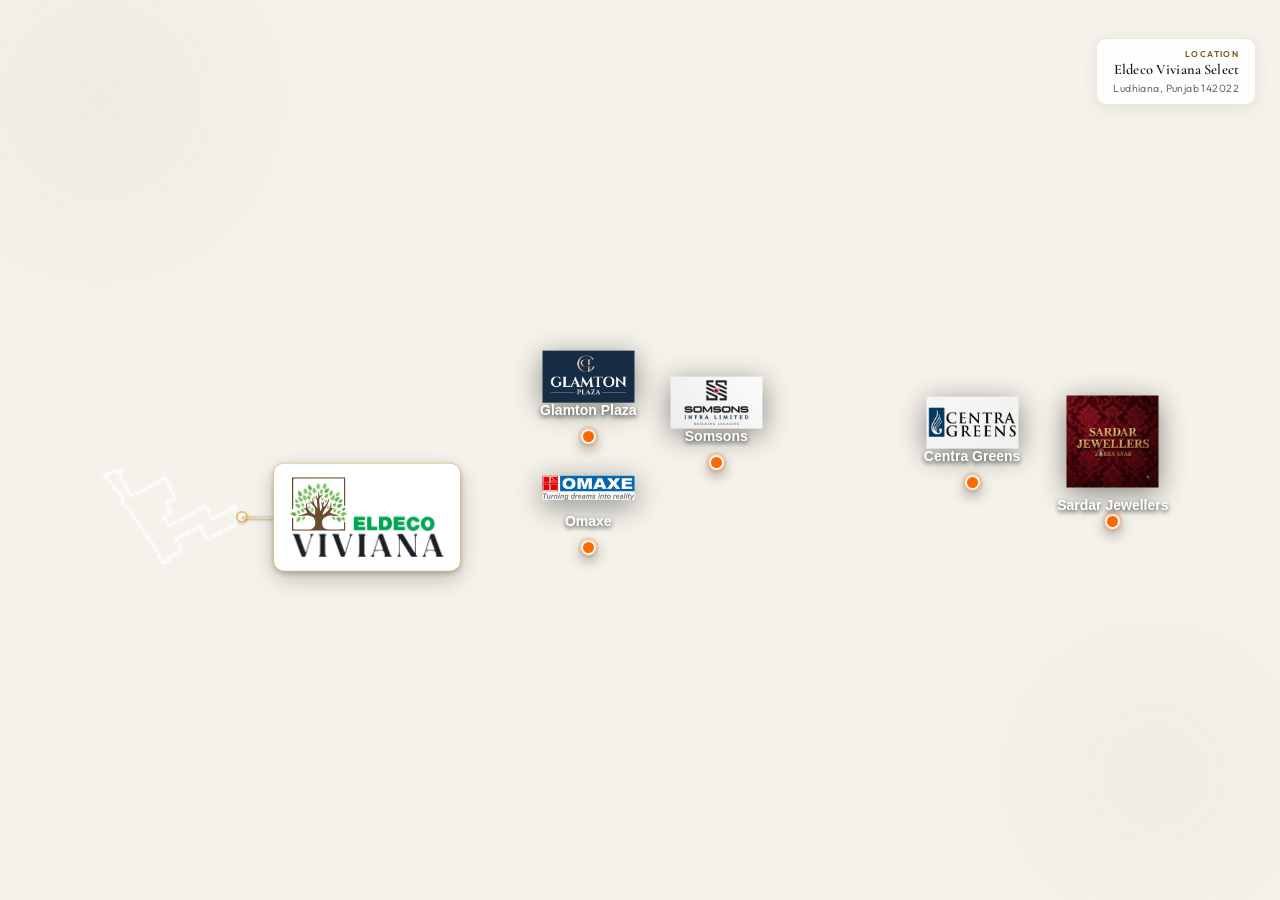
==== commit 843333a2: "d" ====
--- a/index.html
+++ b/index.html
@@ -2016,327 +2016,332 @@
                              missed and the mark looks static. Inlined, the timeline
                              is gated on the .go class that PlotBrand.js adds only
                              once the logo is actually on screen. Without JS the SVG
-                             renders the finished logo. -->
-                        <svg xmlns="http://www.w3.org/2000/svg" viewBox="0 0 2016 1158" role="img" class="evlogo plot-brand__svg" aria-label="Eldeco Viviana Select">
-                        <title>Eldeco Viviana</title>
-                        <style>svg{overflow:visible}.lf,.el,.vv{will-change:transform,opacity}.lf,.el,.vv{transform-box:fill-box;transform-origin:50% 50%}.trunk{transform-box:fill-box;transform-origin:50% 100%}.go .brownwrap{animation:wipeUp 0.9s cubic-bezier(.22,.61,.36,1) 0.0s both}.go .lf{opacity:0;animation:leafPop var(--d) cubic-bezier(.34,1.56,.64,1) var(--t) both}.go .el{opacity:0;animation:rise var(--d) cubic-bezier(.22,.61,.36,1) var(--t) both}.go .vv{opacity:0;animation:rise var(--d) cubic-bezier(.22,.61,.36,1) var(--t) both}.canopy{transform-box:fill-box;transform-origin:50% 92%}.go .canopy{animation:sway 6.5s ease-in-out 1.48s infinite}@keyframes wipeUp{from{clip-path:inset(100% 0 0 0)}to{clip-path:inset(0 0 0 0)}}@keyframes leafPop{0%{opacity:0;transform:scale(.2) rotate(-18deg)}60%{opacity:1}100%{opacity:1;transform:scale(1) rotate(0)}}@keyframes rise{0%{opacity:0;transform:translateY(26px) scale(.94)}100%{opacity:1;transform:translateY(0) scale(1)}}@keyframes sway{0%,100%{transform:rotate(-1.1deg)}50%{transform:rotate(1.1deg)}}@media (prefers-reduced-motion:reduce){.brownwrap,.lf,.el,.vv,.canopy{animation:none!important;opacity:1!important;clip-path:none!important;transform:none!important}}</style>
-                        <g transform="translate(0.000000,1158.000000) scale(0.100000,-0.100000)" stroke="none">
-                        <g class="brownwrap" fill="#a8763a">
-                        <path class="trunk" d="M584 9480 c-12 -5 -25 -13 -28 -19 -4 -7 -9 -2164 -6 -2894 0 -23 47
-                        -67 71 -67 10 0 25 10 33 22 14 20 16 171 16 1414 0 1335 1 1392 18 1407 17
-                        16 194 17 2348 17 1799 0 2333 -3 2342 -12 9 -9 12 -300 12 -1250 l0 -1238 21
-                        -21 c25 -25 64 -19 92 13 16 19 17 96 17 1307 0 1096 -2 1290 -14 1307 -14 19
-                        -52 19 -2458 21 -1367 1 -2452 -2 -2464 -7z"/>
-                        <path class="trunk" d="M3011 8127 c-6 -15 -11 -98 -10 -185 0 -172 -14 -339 -30 -369 -5
-                        -11 -17 -26 -27 -33 -14 -13 -19 -12 -34 7 -10 12 -21 39 -25 59 -3 21 -20 62
-                        -36 92 -16 30 -29 60 -29 67 0 18 -37 48 -49 40 -18 -10 -13 -88 10 -160 36
-                        -117 79 -344 100 -530 27 -245 42 -486 29 -499 -21 -21 -95 73 -219 282 -45
-                        77 -97 207 -104 264 -4 26 -16 73 -28 105 -11 32 -27 83 -36 113 -8 31 -25 64
-                        -38 75 -12 11 -26 33 -30 50 -7 32 -22 55 -36 55 -16 0 -10 -65 8 -90 13 -18
-                        21 -61 29 -150 11 -125 6 -170 -19 -170 -7 0 -47 26 -90 58 -137 102 -217 142
-                        -217 107 0 -9 76 -95 170 -191 236 -243 372 -445 400 -594 22 -114 1 -488 -29
-                        -524 -19 -23 -40 -14 -153 60 -160 107 -263 198 -386 340 -73 83 -123 187
-                        -146 299 -9 44 -20 100 -25 125 -5 25 -17 88 -27 140 -9 52 -25 111 -34 130
-                        l-18 35 -13 -45 c-9 -31 -13 -113 -14 -263 0 -190 -2 -220 -16 -227 -16 -9
-                        -94 0 -187 20 -23 6 -55 10 -70 10 l-27 -1 30 -16 c17 -8 39 -24 51 -34 11
-                        -10 48 -33 83 -49 87 -43 147 -107 203 -219 62 -123 57 -132 -97 -182 -39 -12
-                        -74 -25 -80 -29 -5 -5 -53 -24 -105 -43 -186 -67 -305 -101 -382 -106 -80 -6
-                        -112 -21 -91 -42 6 -6 55 -16 108 -21 77 -8 112 -6 169 6 148 31 355 49 495
-                        43 126 -5 172 -13 346 -58 22 -6 74 -27 115 -47 147 -71 271 -229 300 -382 15
-                        -78 12 -316 -4 -404 -35 -179 -181 -336 -362 -388 -78 -22 -85 -22 -853 -26
-                        -718 -3 -775 -2 -792 14 -18 16 -19 40 -19 521 0 329 -4 511 -10 524 -14 25
-                        -60 25 -88 -1 l-22 -21 0 -575 0 -574 26 -10 c16 -7 889 -9 2469 -8 1988 3
-                        2446 5 2457 16 10 10 14 92 16 360 2 191 0 362 -3 380 -3 18 -15 42 -26 53
-                        -25 25 -75 25 -89 0 -6 -13 -10 -138 -10 -339 0 -262 -3 -322 -14 -331 -10 -9
-                        -209 -11 -783 -9 l-768 3 -80 28 c-168 58 -275 147 -334 278 -74 165 -79 444
-                        -9 589 52 107 175 219 308 280 25 12 63 30 86 40 22 11 75 31 117 45 190 62
-                        353 61 702 -2 73 -13 106 -14 178 -5 49 5 94 15 100 21 21 21 -12 35 -96 42
-                        -73 6 -111 15 -262 64 -74 24 -190 68 -201 76 -6 5 -50 22 -98 38 -101 34
-                        -136 54 -136 80 0 10 19 56 42 102 54 107 118 172 226 227 79 41 100 66 67 78
-                        -8 3 -56 -1 -107 -10 -81 -14 -95 -14 -107 -1 -12 12 -14 50 -12 208 2 184
-                        -10 317 -29 317 -16 0 -38 -78 -49 -169 -7 -52 -14 -97 -16 -101 -2 -4 -13
-                        -57 -24 -119 -13 -75 -28 -127 -45 -156 -14 -24 -26 -50 -26 -57 0 -31 -59
-                        -95 -207 -226 -87 -76 -189 -162 -228 -192 -38 -29 -85 -66 -103 -82 -36 -31
-                        -69 -36 -79 -12 -15 40 67 286 118 353 53 70 135 199 205 326 42 77 83 147 89
-                        155 7 8 16 26 20 40 4 14 20 52 35 85 75 164 129 335 137 437 6 79 0 106 -21
-                        89 -8 -7 -17 -24 -21 -39 -3 -15 -19 -56 -35 -92 -16 -36 -34 -85 -40 -109 -7
-                        -27 -18 -45 -29 -48 -21 -5 -51 -53 -51 -82 0 -12 -10 -41 -21 -64 -28 -54
-                        -155 -228 -212 -289 -66 -71 -91 -63 -107 37 -11 69 -1 129 40 231 42 107 39
-                        207 -5 157 -9 -10 -30 -40 -48 -68 -26 -40 -38 -51 -63 -53 -34 -3 -49 14 -98
-                        112 -12 23 -25 40 -31 39 -19 -4 -17 -56 3 -102 27 -60 72 -308 72 -391 -1
-                        -131 -95 -400 -140 -400 -10 0 -21 4 -24 9 -12 19 -47 354 -61 581 -4 52 -13
-                        149 -22 214 -20 153 -14 281 17 360 19 50 43 79 156 193 74 74 134 141 134
-                        149 0 27 -1 29 -18 26 -24 -5 -151 -81 -190 -114 -65 -56 -92 -29 -92 93 0 70
-                        -36 224 -65 278 l-13 26 -11 -28z"/>
-                        <path class="trunk" d="M3557 7413 c-10 -9 -8 -105 2 -122 19 -29 34 1 28 57 -6 54 -17 79
-                        -30 65z"/>
-                        </g>
-                        <g class="canopy">
-                        <path class="lf" fill="#74c257" style="--t:0.550s;--d:0.62s" d="M5204 5743 c-40 -38 -48 -52 -47 -80 1 -48 47 -108 116 -155 151 -99
-                        196 -90 183 40 -12 114 -56 187 -136 221 -27 12 -53 21 -58 21 -6 0 -32 -21
-                        -58 -47z"/>
-                        <path class="lf" fill="#9ad97a" style="--t:0.578s;--d:0.62s" d="M1147 5781 c-74 -44 -113 -88 -144 -160 -22 -54 -27 -80 -26 -142 3
-                        -156 35 -198 111 -145 157 111 209 155 240 207 39 64 56 122 47 158 -9 36 -22
-                        41 -61 25 -18 -8 -36 -14 -39 -14 -3 0 -5 21 -3 48 l3 47 -40 2 c-29 2 -53 -5
-                        -88 -26z"/>
-                        <path class="lf" fill="#9ad97a" style="--t:0.606s;--d:0.62s" d="M4308 5790 c-27 -27 -48 -54 -48 -59 0 -23 24 -68 54 -106 36 -44
-                        181 -135 215 -135 31 0 43 34 39 114 -6 121 -76 213 -178 230 -32 6 -39 2 -82
-                        -44z"/>
-                        <path class="lf" fill="#74c257" style="--t:0.634s;--d:0.62s" d="M4795 5799 c-4 -6 -4 -25 -1 -44 8 -42 -4 -50 -43 -30 -45 23 -61 11
-                        -61 -46 0 -60 41 -148 92 -196 56 -54 222 -173 241 -173 48 0 78 102 64 221
-                        -8 68 -53 164 -94 199 -70 62 -180 100 -198 69z"/>
-                        <path class="lf" fill="#9ad97a" style="--t:0.662s;--d:0.62s" d="M1645 5828 c-44 -15 -90 -53 -115 -93 -40 -64 -46 -223 -9 -246 17
-                        -10 30 -4 129 57 69 43 91 63 118 106 37 62 40 91 12 116 -12 9 -33 29 -48 45
-                        -28 29 -40 31 -87 15z"/>
-                        <path class="lf" fill="#9ad97a" style="--t:0.690s;--d:0.62s" d="M5245 6201 c-89 -44 -136 -88 -138 -131 -2 -27 3 -37 20 -44 17 -8
-                        21 -18 20 -53 -3 -67 21 -84 119 -86 75 -2 82 0 144 36 205 121 246 152 236
-                        185 -9 28 -73 65 -166 97 -99 34 -159 33 -235 -4z"/>
-                        <path class="lf" fill="#74c257" style="--t:0.718s;--d:0.62s" d="M585 6205 c-121 -43 -160 -67 -163 -102 -3 -28 3 -34 95 -95 184
-                        -122 236 -141 332 -119 58 13 74 30 73 82 -1 32 4 47 19 57 11 8 19 25 19 42
-                        0 38 -80 109 -155 138 -73 28 -133 27 -220 -3z"/>
-                        <path class="lf" fill="#9ad97a" style="--t:0.746s;--d:0.62s" d="M1012 6374 c-12 -8 -22 -23 -22 -32 0 -9 24 -60 53 -112 43 -79 61
-                        -101 102 -127 27 -18 58 -33 69 -33 24 0 116 93 116 117 -1 36 -38 100 -80
-                        136 -31 26 -60 40 -111 51 -85 20 -99 20 -127 0z"/>
-                        <path class="lf" fill="#9ad97a" style="--t:0.774s;--d:0.62s" d="M4918 6374 c-72 -17 -97 -33 -142 -91 -54 -69 -51 -110 11 -168 26
-                        -25 57 -45 68 -45 12 0 42 13 67 29 36 23 55 47 97 121 58 106 65 145 25 160
-                        -32 13 -55 12 -126 -6z"/>
-                        <path class="lf" fill="#74c257" style="--t:0.802s;--d:0.62s" d="M1383 6530 c-38 -15 -28 -64 35 -172 42 -71 100 -125 146 -134 33 -6
-                        39 -2 81 40 32 33 45 55 45 75 0 38 -23 91 -52 118 -56 52 -203 95 -255 73z"/>
-                        <path class="lf" fill="#9ad97a" style="--t:0.830s;--d:0.62s" d="M4571 6530 c-80 -17 -168 -83 -190 -143 -19 -50 -13 -71 38 -121 47
-                        -47 49 -47 87 -37 22 6 49 18 62 27 30 21 103 135 126 197 16 43 17 51 4 63
-                        -19 19 -72 25 -127 14z"/>
-                        <path class="lf" fill="#9ad97a" style="--t:0.858s;--d:0.62s" d="M2396 6648 c-8 -13 -32 -59 -52 -103 -61 -133 -57 -203 15 -243 73
-                        -42 134 -24 171 48 38 74 17 196 -49 289 -27 37 -64 41 -85 9z"/>
-                        <path class="lf" fill="#74c257" style="--t:0.886s;--d:0.62s" d="M5367 6649 c-64 -15 -126 -65 -153 -123 -13 -28 -24 -56 -24 -63 0
-                        -7 22 -35 49 -63 38 -39 55 -50 80 -50 47 0 117 70 169 169 44 85 50 109 30
-                        129 -14 14 -95 14 -151 1z"/>
-                        <path class="lf" fill="#9ad97a" style="--t:0.914s;--d:0.62s" d="M2144 6813 c-13 -14 -33 -55 -44 -91 -24 -77 -15 -129 27 -161 45
-                        -36 87 -25 122 33 30 48 27 108 -9 184 -33 71 -55 79 -96 35z"/>
-                        <path class="lf" fill="#9ad97a" style="--t:0.942s;--d:0.62s" d="M3873 6830 c-30 -12 -68 -135 -58 -187 8 -42 54 -93 85 -93 61 0 118
-                        70 101 126 -19 65 -53 140 -68 152 -19 14 -29 14 -60 2z"/>
-                        <path class="lf" fill="#74c257" style="--t:0.970s;--d:0.62s" d="M4900 6979 c-71 -28 -80 -35 -129 -94 -49 -60 -63 -111 -35 -132 10
-                        -8 29 -12 42 -10 18 4 22 1 16 -12 -39 -90 23 -123 158 -85 52 15 70 28 167
-                        123 113 110 135 139 125 165 -10 25 -104 54 -199 60 -77 5 -98 3 -145 -15z"/>
-                        <path class="lf" fill="#9ad97a" style="--t:0.998s;--d:0.62s" d="M927 6981 c-88 -20 -113 -37 -104 -73 9 -36 197 -221 250 -247 88
-                        -43 198 -37 210 11 7 25 -7 64 -25 72 -7 3 2 3 19 0 99 -17 96 58 -5 162 -38
-                        39 -66 57 -113 73 -75 25 -127 25 -232 2z"/>
-                        <path class="lf" fill="#9ad97a" style="--t:1.026s;--d:0.62s" d="M1406 7075 c-22 -22 -20 -37 9 -114 47 -121 64 -150 106 -181 57 -41
-                        83 -39 135 12 37 36 44 49 44 81 0 51 -25 101 -67 136 -76 63 -195 98 -227 66z"/>
-                        <path class="lf" fill="#74c257" style="--t:1.054s;--d:0.62s" d="M4563 7080 c-94 -19 -187 -109 -198 -192 -7 -49 -6 -51 36 -94 49
-                        -49 77 -55 125 -25 46 28 78 75 113 166 31 81 37 111 23 132 -11 17 -51 22
-                        -99 13z"/>
-                        <path class="lf" fill="#9ad97a" style="--t:1.082s;--d:0.62s" d="M2013 7139 c-23 -23 -14 -57 30 -111 81 -100 201 -100 231 -1 10 31
-                        -18 79 -57 100 -42 22 -187 30 -204 12z"/>
-                        <path class="lf" fill="#9ad97a" style="--t:1.110s;--d:0.62s" d="M3677 7398 c-26 -42 -49 -128 -43 -161 16 -82 70 -121 130 -91 16 8
-                        34 14 40 14 6 0 17 9 24 21 16 24 -1 90 -46 179 -23 48 -31 55 -59 58 -24 2
-                        -35 -2 -46 -20z"/>
-                        <path class="lf" fill="#74c257" style="--t:1.138s;--d:0.62s" d="M5080 7404 c-141 -88 -163 -112 -175 -190 -6 -37 -4 -42 44 -86 56
-                        -53 68 -56 126 -29 93 42 143 124 147 243 5 123 -23 135 -142 62z"/>
-                        <path class="lf" fill="#9ad97a" style="--t:1.166s;--d:0.62s" d="M852 7438 c-16 -16 -15 -143 2 -191 19 -53 60 -103 109 -131 70 -41
-                        91 -42 129 -7 18 17 44 39 57 49 23 18 23 18 7 74 -19 68 -67 115 -177 176
-                        -80 44 -107 50 -127 30z"/>
-                        <path class="lf" fill="#9ad97a" style="--t:1.194s;--d:0.62s" d="M3289 7583 c-22 -26 -18 -141 7 -183 20 -36 76 -80 100 -80 7 0 29
-                        14 49 31 49 43 49 90 -1 151 -75 91 -125 118 -155 81z"/>
-                        <path class="lf" fill="#74c257" style="--t:1.222s;--d:0.62s" d="M4777 7625 c-38 -8 -92 -27 -120 -43 -82 -46 -147 -154 -150 -250 -1
-                        -42 18 -55 54 -36 46 23 52 19 45 -31 -7 -41 -5 -46 18 -56 32 -15 90 6 156
-                        55 46 34 108 131 144 228 9 25 24 52 32 58 16 14 18 48 5 69 -13 20 -102 23
-                        -184 6z"/>
-                        <path class="lf" fill="#9ad97a" style="--t:1.250s;--d:0.62s" d="M1120 7627 c-14 -7 -26 -20 -28 -28 -4 -24 124 -268 161 -307 43 -45
-                        117 -82 166 -82 45 0 52 11 38 57 -13 43 -4 50 36 31 46 -22 67 -9 67 41 0 46
-                        -57 165 -97 203 -45 42 -123 77 -198 88 -91 13 -115 12 -145 -3z"/>
-                        <path class="lf" fill="#9ad97a" style="--t:1.278s;--d:0.62s" d="M2616 7678 c-47 -54 -86 -134 -86 -173 0 -27 6 -34 45 -53 25 -12 54
-                        -22 65 -22 61 0 110 113 85 196 -16 55 -41 94 -59 94 -8 0 -31 -19 -50 -42z"/>
-                        <path class="lf" fill="#74c257" style="--t:1.306s;--d:0.62s" d="M1970 7729 c-9 -16 -5 -38 21 -111 42 -118 80 -168 139 -185 42 -12
-                        45 -12 70 12 14 14 31 25 36 25 20 0 44 36 44 66 0 42 -52 126 -97 157 -82 56
-                        -192 76 -213 36z"/>
-                        <path class="lf" fill="#9ad97a" style="--t:1.334s;--d:0.62s" d="M4370 7782 c-147 -72 -228 -190 -218 -321 5 -71 19 -91 63 -91 24 0
-                        37 -7 49 -25 25 -39 76 -34 125 11 66 59 96 118 110 214 7 47 17 107 22 133
-                        13 66 12 74 -11 97 -28 28 -54 25 -140 -18z"/>
-                        <path class="lf" fill="#9ad97a" style="--t:1.362s;--d:0.62s" d="M1575 7820 c-16 -18 -17 -32 -12 -122 8 -120 25 -190 62 -253 26 -46
-                        116 -125 140 -125 22 0 45 29 45 57 0 22 3 24 23 18 64 -20 76 -18 84 11 4 16
-                        7 58 6 92 -2 82 -46 175 -106 227 -38 33 -192 115 -215 115 -5 0 -17 -9 -27
-                        -20z"/>
-                        <path class="lf" fill="#74c257" style="--t:1.390s;--d:0.62s" d="M3754 7901 c-128 -103 -163 -151 -166 -228 -1 -27 4 -40 18 -47 10
-                        -6 30 -23 44 -38 45 -45 86 -41 147 15 62 56 93 125 92 202 -1 138 -45 169
-                        -135 96z"/>
-                        <path class="lf" fill="#9ad97a" style="--t:1.418s;--d:0.62s" d="M4896 8093 c-11 -3 -36 -15 -55 -28 -20 -12 -66 -39 -102 -59 -50
-                        -27 -74 -48 -98 -84 -42 -66 -41 -103 4 -138 19 -14 35 -35 35 -45 0 -41 58
-                        -41 140 1 76 39 132 137 145 257 7 54 5 63 -14 82 -22 22 -23 22 -55 14z"/>
-                        <path class="lf" fill="#9ad97a" style="--t:1.446s;--d:0.62s" d="M2134 8155 c-22 -34 -44 -111 -44 -157 0 -82 20 -130 81 -190 32 -32
-                        66 -58 76 -58 11 0 30 11 43 25 13 14 34 25 46 25 41 0 57 28 51 86 -7 70 -34
-                        118 -118 213 -79 89 -106 100 -135 56z"/>
-                        <path class="lf" fill="#74c257" style="--t:1.474s;--d:0.62s" d="M1192 8228 c-5 -7 -20 -38 -33 -68 -21 -47 -24 -71 -24 -170 0 -113
-                        1 -116 32 -161 79 -114 190 -165 201 -92 2 15 11 20 40 21 52 2 72 30 72 98 0
-                        83 -29 143 -120 251 -46 54 -91 106 -102 116 -24 20 -51 22 -66 5z"/>
-                        <path class="lf" fill="#9ad97a" style="--t:1.502s;--d:0.62s" d="M4234 8287 c-22 -12 -114 -118 -177 -204 -61 -84 -73 -235 -20 -270
-                        21 -14 24 -13 51 16 15 17 31 28 35 25 4 -4 7 -27 7 -50 0 -58 26 -67 81 -28
-                        91 63 149 162 149 255 0 73 -44 228 -71 252 -25 20 -27 20 -55 4z"/>
-                        <path class="lf" fill="#9ad97a" style="--t:1.530s;--d:0.62s" d="M3222 8333 c-73 -109 -90 -196 -56 -285 23 -60 41 -75 99 -82 119
-                        -15 190 98 140 224 -7 19 -25 66 -40 105 -32 85 -40 95 -76 95 -23 0 -35 -10
-                        -67 -57z"/>
-                        <path class="lf" fill="#74c257" style="--t:1.558s;--d:0.62s" d="M3858 8425 c-149 -24 -228 -80 -277 -199 -47 -113 -39 -155 28 -136
-                        36 10 38 7 43 -50 3 -31 7 -35 34 -38 16 -2 51 6 76 17 80 34 117 78 193 226
-                        67 131 69 137 54 163 -18 33 -36 35 -151 17z"/>
-                        <path class="lf" fill="#9ad97a" style="--t:1.586s;--d:0.62s" d="M1721 8442 c-41 -41 -95 -212 -87 -275 11 -95 85 -215 150 -242 38
-                        -16 53 -10 72 27 14 27 18 29 58 23 42 -7 44 -6 55 26 15 44 14 143 -3 183
-                        -23 55 -176 270 -197 278 -15 6 -28 1 -48 -20z"/>
-                        <path class="lf" fill="#9ad97a" style="--t:1.614s;--d:0.62s" d="M2517 8497 c-13 -9 -21 -43 -33 -147 -8 -74 -12 -152 -9 -173 11 -78
-                        92 -197 133 -197 24 0 37 16 47 55 l7 30 28 -33 c37 -45 59 -39 90 23 20 41
-                        25 64 24 125 0 105 -38 168 -153 262 -87 70 -105 77 -134 55z"/>
-                        <path class="lf" fill="#74c257" style="--t:1.642s;--d:0.62s" d="M2103 8778 c-28 -35 -55 -147 -57 -228 -1 -74 2 -91 26 -135 29 -57
-                        100 -127 152 -152 44 -21 66 -6 66 43 0 39 11 42 50 14 26 -18 30 -19 44 -4
-                        12 11 16 36 16 99 0 80 -1 85 -39 141 -53 78 -205 234 -230 234 -10 0 -23 -6
-                        -28 -12z"/>
-                        <path class="lf" fill="#9ad97a" style="--t:1.670s;--d:0.62s" d="M3542 8863 c-119 -179 -127 -198 -125 -290 1 -45 7 -92 13 -104 10
-                        -18 17 -20 55 -14 42 6 45 4 60 -24 17 -35 33 -38 74 -16 34 17 99 102 117
-                        153 31 88 6 236 -56 335 -46 73 -66 67 -138 -40z"/>
-                        <path class="lf" fill="#9ad97a" style="--t:1.698s;--d:0.62s" d="M2921 8879 c-10 -17 -26 -56 -36 -87 -9 -31 -25 -81 -36 -110 -28
-                        -79 -25 -156 10 -235 16 -35 36 -67 45 -70 9 -4 28 5 47 21 24 20 34 23 37 13
-                        2 -7 13 -22 24 -33 19 -19 20 -19 51 -1 43 25 84 107 92 187 11 100 -34 202
-                        -138 314 -40 41 -71 42 -96 1z"/>
-                        </g>
-                        <g fill="#12c063">
-                        <path class="el" style="--t:1.476s;--d:0.55s" d="M6345 5813 c-45 -11 -45 -5 -45 -625 0 -575 0 -588 20 -608 19 -19
-                        33 -20 505 -20 340 0 491 3 509 11 34 16 46 56 46 153 0 87 -12 145 -32 158
-                        -7 4 -146 8 -309 8 -274 0 -297 1 -312 18 -20 22 -22 81 -4 106 11 16 35 17
-                        265 16 l252 -1 25 25 c24 24 25 31 25 133 0 165 23 153 -291 153 -246 0 -260
-                        1 -279 20 -24 24 -25 39 -6 85 l15 35 263 0 c267 0 334 7 354 34 12 17 12 239
-                        0 268 -4 9 -22 22 -39 27 -32 10 -921 14 -962 4z"/>
-                        <path class="el" style="--t:1.531s;--d:0.55s" d="M7580 5809 c-13 -6 -28 -15 -32 -22 -4 -7 -8 -276 -8 -598 0 -490 2
-                        -588 14 -605 14 -18 32 -19 438 -22 233 -1 433 0 445 3 43 10 53 51 46 179 -5
-                        90 -10 119 -23 131 -14 13 -57 16 -253 18 -212 2 -238 4 -254 20 -17 16 -18
-                        50 -20 444 -2 373 -4 428 -18 442 -13 13 -44 16 -163 18 -81 0 -158 -3 -172
-                        -8z"/>
-                        <path class="el" style="--t:1.586s;--d:0.55s" d="M8690 5814 c-51 -11 -50 3 -50 -630 0 -538 2 -593 17 -605 21 -18
-                        506 -25 643 -9 246 28 403 127 486 305 52 113 58 146 58 315 0 149 -1 159 -32
-                        248 -64 186 -165 288 -344 347 l-83 28 -335 3 c-184 1 -346 0 -360 -2z m548
-                        -345 c130 -23 209 -127 211 -278 1 -89 -25 -164 -76 -221 -48 -54 -78 -64
-                        -209 -75 -75 -7 -83 -6 -103 14 -20 20 -21 30 -21 278 0 297 -1 293 83 293 28
-                        0 79 -5 115 -11z"/>
-                        <path class="el" style="--t:1.641s;--d:0.55s" d="M10040 5807 c-18 -9 -26 -23 -30 -52 -3 -22 -5 -291 -5 -597 1 -528
-                        2 -558 20 -578 18 -20 27 -20 501 -20 265 0 490 3 499 6 27 11 47 64 45 118
-                        -1 28 -1 77 -1 108 1 46 -2 61 -19 78 -19 19 -32 20 -313 20 -323 0 -329 1
-                        -341 61 -4 21 -1 40 9 56 l15 23 263 0 c211 0 267 3 283 14 16 13 19 29 22
-                        131 3 94 1 121 -12 140 l-16 25 -261 0 -260 0 -25 25 c-21 21 -24 31 -19 58
-                        13 59 3 57 317 57 l289 0 24 25 c24 23 25 30 25 143 0 103 -3 123 -19 143
-                        l-19 24 -474 2 c-365 2 -479 0 -498 -10z"/>
-                        <path class="el" style="--t:1.696s;--d:0.55s" d="M11770 5809 c-141 -13 -271 -68 -378 -160 -32 -28 -122 -146 -122
-                        -160 0 -5 -11 -32 -24 -61 -28 -63 -39 -139 -40 -268 -1 -205 38 -321 155
-                        -454 67 -78 146 -129 264 -169 83 -29 100 -31 213 -30 89 0 134 5 160 16 20 9
-                        55 21 78 27 92 23 234 147 276 240 11 25 29 62 39 82 23 45 25 121 3 142 -12
-                        13 -42 16 -137 18 -221 4 -228 2 -252 -71 -27 -81 -122 -150 -189 -137 -17 4
-                        -55 18 -84 32 -60 29 -90 72 -118 169 -34 116 -16 272 42 372 18 30 39 49 79
-                        69 106 51 208 17 265 -89 13 -25 35 -51 48 -56 13 -6 90 -11 177 -11 l155 0
-                        17 26 c16 26 16 30 -13 112 -16 48 -47 114 -70 147 -52 76 -148 150 -223 171
-                        -31 8 -72 21 -91 29 -45 17 -134 23 -230 14z"/>
-                        <path class="el" style="--t:1.751s;--d:0.55s" d="M13090 5808 c-121 -11 -267 -73 -356 -151 -84 -74 -164 -213 -190
-                        -332 -16 -73 -18 -229 -4 -311 13 -74 64 -195 106 -254 79 -109 188 -186 319
-                        -226 75 -23 109 -27 205 -28 105 0 124 3 210 33 98 34 207 98 251 147 131 147
-                        195 357 170 561 -17 137 -61 245 -135 334 -73 87 -179 164 -256 185 -30 8 -71
-                        21 -90 29 -43 17 -131 22 -230 13z m165 -337 c100 -45 150 -149 150 -311 0
-                        -174 -53 -274 -171 -319 -70 -27 -87 -26 -150 3 -79 37 -119 91 -143 196 -26
-                        109 -26 131 0 241 18 78 25 93 62 130 78 77 168 98 252 60z"/>
-                        </g>
-                        <g fill="#ffffff">
-                        <path class="vv" style="--t:1.756s;--d:0.6s" d="M614 4185 c-18 -14 -18 -16 -2 -25 72 -43 135 -131 173 -238 39 -114
-                        86 -243 168 -467 14 -38 42 -113 62 -165 20 -52 47 -126 60 -165 13 -38 40
-                        -113 60 -165 20 -52 47 -126 60 -165 13 -38 40 -113 60 -165 20 -52 45 -122
-                        56 -155 10 -33 25 -71 33 -85 8 -14 21 -48 29 -75 8 -28 29 -85 47 -128 29
-                        -71 35 -77 68 -86 59 -16 270 -7 289 11 8 9 23 44 33 79 51 176 64 218 85 269
-                        13 30 26 75 30 99 4 24 18 67 31 95 13 28 24 62 24 74 0 13 14 57 30 99 17 41
-                        30 84 30 96 1 12 10 47 21 77 11 30 29 87 38 126 10 39 26 85 35 102 9 18 21
-                        57 27 87 5 30 21 79 34 108 13 30 26 76 30 103 4 27 16 63 27 81 10 17 23 59
-                        29 92 5 33 20 81 33 108 13 26 26 64 30 84 8 46 97 181 143 217 19 15 45 34
-                        56 43 18 14 19 19 8 33 -12 14 -35 16 -165 14 -135 -3 -151 -5 -154 -21 -2 -9
-                        8 -31 22 -47 14 -17 28 -45 31 -63 9 -52 -11 -211 -33 -254 -11 -21 -28 -75
-                        -37 -118 -9 -44 -21 -85 -26 -92 -6 -7 -19 -43 -29 -80 -10 -37 -28 -95 -39
-                        -128 -32 -93 -61 -186 -73 -230 -5 -22 -19 -67 -30 -100 -11 -33 -26 -87 -35
-                        -120 -8 -33 -26 -85 -39 -116 -13 -31 -24 -67 -24 -80 0 -13 -11 -48 -25 -77
-                        -13 -29 -27 -75 -31 -102 -4 -27 -12 -58 -19 -67 -13 -17 -14 -17 -33 1 -12
-                        10 -33 52 -47 94 -15 43 -36 97 -47 122 -12 25 -29 70 -39 100 -10 30 -34 98
-                        -54 150 -20 52 -49 131 -65 175 -15 44 -42 118 -60 165 -17 47 -44 121 -60
-                        165 -16 44 -43 118 -60 165 -17 47 -40 110 -50 140 -10 30 -28 77 -40 104 -31
-                        69 -39 193 -15 246 32 71 37 70 -324 70 -267 0 -320 -2 -337 -15z"/>
-                        <path class="vv" style="--t:1.816s;--d:0.6s" d="M3049 4198 c-28 -11 -24 -26 25 -77 23 -26 54 -74 67 -107 l24 -59 0
-                        -805 0 -805 -24 -60 c-16 -41 -39 -75 -73 -108 -83 -78 -86 -77 327 -77 411 0
-                        405 -1 327 77 -40 39 -53 62 -73 123 l-24 75 0 775 0 775 23 75 c20 61 33 83
-                        74 124 81 79 82 79 -317 80 -185 1 -345 -2 -356 -6z"/>
-                        <path class="vv" style="--t:1.876s;--d:0.6s" d="M4264 4185 c-19 -15 -19 -16 0 -28 77 -49 128 -121 171 -245 22 -63
-                        51 -143 125 -342 52 -141 100 -272 120 -330 10 -30 35 -98 55 -150 37 -97 62
-                        -164 120 -325 18 -49 46 -126 63 -170 16 -44 46 -127 67 -185 61 -174 106
-                        -284 120 -299 18 -19 258 -24 302 -5 27 11 34 21 48 71 8 32 22 78 31 103 9
-                        25 23 72 31 105 8 33 22 76 33 95 10 20 24 65 31 100 6 36 20 82 31 103 10 21
-                        24 63 29 95 6 31 19 73 30 94 10 20 24 61 29 90 6 29 21 82 34 118 49 138 68
-                        197 83 255 8 33 23 83 34 110 10 28 25 77 32 110 8 33 22 75 31 93 9 18 21 56
-                        27 85 12 63 63 192 107 269 30 53 122 148 143 148 16 0 10 38 -7 44 -20 8
-                        -268 8 -288 0 -23 -9 -20 -31 12 -71 25 -34 27 -44 27 -127 0 -71 -5 -102 -22
-                        -141 -12 -27 -28 -81 -37 -118 -9 -37 -23 -81 -31 -98 -9 -16 -20 -55 -26 -87
-                        -6 -31 -20 -71 -30 -89 -11 -17 -24 -60 -30 -95 -5 -35 -20 -88 -33 -118 -14
-                        -30 -28 -73 -32 -95 -4 -22 -15 -57 -26 -78 -10 -21 -24 -63 -29 -95 -6 -31
-                        -17 -69 -25 -84 -7 -14 -25 -66 -38 -115 -13 -48 -31 -108 -40 -133 -8 -25
-                        -19 -67 -23 -95 -6 -40 -12 -51 -29 -53 -29 -4 -50 24 -80 109 -32 89 -81 222
-                        -124 339 -17 47 -44 121 -60 165 -16 44 -42 118 -60 165 -17 47 -42 114 -55
-                        150 -13 36 -38 103 -55 150 -18 47 -43 117 -56 155 -14 39 -36 97 -49 131 -34
-                        86 -44 211 -20 264 32 71 37 70 -324 70 -270 0 -320 -2 -337 -15z"/>
-                        <path class="vv" style="--t:1.936s;--d:0.6s" d="M6699 4198 c-28 -11 -24 -26 25 -78 33 -35 50 -65 65 -115 21 -66 21
-                        -85 21 -855 0 -774 0 -789 -21 -856 -17 -56 -31 -79 -71 -118 -41 -40 -47 -51
-                        -36 -62 10 -10 90 -13 361 -15 309 -2 350 0 364 14 15 15 12 20 -34 64 -43 41
-                        -55 60 -75 123 l-23 75 0 790 0 790 24 59 c13 34 44 81 69 108 43 46 51 77 20
-                        78 -148 5 -674 3 -689 -2z"/>
-                        <path class="vv" style="--t:1.996s;--d:0.6s" d="M8704 4202 c-37 -6 -60 -44 -98 -162 -21 -63 -44 -135 -53 -160 -8
-                        -25 -25 -82 -38 -127 -12 -46 -27 -88 -33 -96 -6 -7 -14 -33 -18 -57 -4 -25
-                        -19 -76 -34 -115 -15 -38 -31 -92 -35 -120 -4 -27 -15 -63 -25 -80 -10 -16
-                        -23 -56 -30 -88 -6 -33 -19 -75 -27 -95 -9 -21 -26 -73 -38 -117 -13 -44 -30
-                        -100 -38 -125 -39 -120 -76 -249 -82 -285 -4 -22 -15 -53 -25 -70 -10 -16 -26
-                        -57 -35 -90 -21 -76 -98 -190 -156 -233 -66 -49 -70 -52 -63 -63 13 -22 56
-                        -27 189 -21 123 6 140 9 143 25 2 9 -8 31 -22 47 -14 17 -28 45 -31 63 -9 51
-                        11 211 33 254 11 21 23 54 27 73 12 62 15 68 47 79 20 7 161 11 399 11 434 0
-                        401 10 449 -132 16 -49 37 -102 46 -120 9 -18 19 -67 22 -114 4 -73 2 -86 -18
-                        -119 -40 -65 -38 -66 322 -66 173 -1 325 2 337 6 33 10 25 30 -28 62 -53 34
-                        -96 100 -136 213 -12 36 -37 103 -54 150 -76 203 -107 290 -171 465 -16 44
-                        -45 123 -65 175 -20 52 -49 131 -64 175 -16 44 -43 118 -61 165 -17 47 -38
-                        105 -47 130 -8 25 -22 61 -30 80 -9 19 -26 67 -39 105 -12 39 -31 93 -42 120
-                        -12 28 -35 89 -53 138 -18 48 -41 95 -51 104 -15 13 -42 17 -136 18 -64 0
-                        -127 -1 -138 -3z m-59 -433 c11 -19 33 -70 48 -114 16 -44 45 -123 64 -175 19
-                        -52 45 -124 58 -160 13 -36 40 -108 60 -160 59 -154 126 -342 137 -383 19 -70
-                        26 -69 -363 -68 -319 0 -345 1 -357 18 -18 24 -10 81 23 158 13 33 25 68 25
-                        77 0 10 16 65 35 122 19 58 35 113 35 122 0 9 11 40 24 68 13 28 27 73 31 101
-                        4 27 15 65 25 85 10 19 23 62 30 95 7 33 20 76 30 95 10 19 21 55 25 80 14 88
-                        35 99 70 39z"/>
-                        <path class="vv" style="--t:2.056s;--d:0.6s" d="M10307 4193 c-15 -14 -6 -42 19 -60 33 -24 97 -113 129 -178 l24 -50
-                        4 -725 c3 -416 1 -750 -4 -783 -16 -99 -47 -167 -101 -221 -69 -68 -59 -75
-                        103 -80 205 -5 233 8 162 72 -51 47 -69 83 -88 172 -12 59 -15 185 -15 736 0
-                        606 1 665 16 671 26 10 45 -9 99 -96 49 -79 166 -265 270 -426 28 -44 77 -120
-                        109 -170 31 -49 76 -119 98 -155 63 -97 277 -434 333 -523 114 -179 163 -253
-                        176 -264 16 -13 527 -22 547 -9 22 13 13 45 -18 61 -17 9 -47 41 -68 72 l-37
-                        56 -3 786 c-2 541 1 806 8 851 15 88 43 147 92 197 35 36 39 44 28 58 -11 13
-                        -36 15 -164 13 -146 -3 -151 -4 -154 -24 -2 -15 7 -29 27 -43 17 -12 45 -51
-                        63 -89 l33 -67 3 -740 c1 -407 0 -750 -3 -762 -3 -13 -11 -23 -18 -23 -7 0
-                        -59 73 -116 163 -58 89 -130 201 -160 249 -31 48 -64 99 -73 115 -10 15 -30
-                        47 -45 71 -16 23 -77 120 -137 215 -60 94 -124 195 -141 222 -18 28 -46 73
-                        -63 100 -17 28 -41 64 -52 80 -26 37 -39 58 -180 280 -62 99 -127 197 -143
-                        218 l-29 37 -262 0 c-145 0 -266 -3 -269 -7z"/>
-                        <path class="vv" style="--t:2.116s;--d:0.6s" d="M13562 4201 c-82 -5 -106 -10 -116 -23 -7 -10 -39 -98 -70 -195 -31
-                        -98 -68 -212 -82 -253 -14 -41 -32 -103 -39 -136 -8 -34 -23 -79 -34 -100 -10
-                        -22 -22 -61 -26 -89 -4 -27 -15 -65 -25 -85 -10 -19 -23 -62 -30 -95 -7 -33
-                        -20 -76 -30 -95 -10 -19 -23 -62 -30 -95 -7 -33 -22 -85 -35 -115 -12 -30 -25
-                        -75 -29 -98 -4 -24 -15 -60 -25 -80 -10 -21 -24 -66 -31 -102 -7 -36 -21 -81
-                        -31 -101 -10 -20 -23 -58 -30 -85 -14 -58 -81 -184 -122 -231 -16 -19 -49 -45
-                        -73 -59 -48 -28 -52 -35 -28 -55 13 -10 51 -13 162 -11 80 2 149 5 154 8 15 9
-                        8 36 -17 65 -13 16 -27 46 -31 66 -19 100 54 374 106 400 36 18 769 19 793 1
-                        10 -7 42 -80 72 -163 46 -125 55 -160 55 -216 0 -53 -4 -72 -22 -94 -16 -21
-                        -19 -31 -11 -44 9 -14 47 -16 329 -19 175 -1 329 0 342 3 34 8 26 32 -17 54
-                        -69 36 -115 116 -186 326 -13 39 -38 108 -56 155 -17 47 -46 126 -64 175 -18
-                        50 -47 128 -64 175 -18 47 -42 115 -55 151 -13 37 -30 77 -36 90 -7 13 -19 44
-                        -26 69 -7 25 -31 95 -54 155 -62 167 -90 241 -125 340 -18 50 -47 128 -64 175
-                        -18 47 -41 110 -52 141 -11 32 -28 64 -38 73 -22 20 -79 25 -209 17z m-132
-                        -411 c10 -19 58 -147 125 -335 41 -114 74 -205 120 -325 20 -52 49 -131 65
-                        -175 15 -44 38 -109 51 -144 36 -101 56 -95 -332 -101 -396 -6 -395 -6 -386
-                        70 3 27 18 78 32 114 14 35 32 94 40 131 7 36 20 77 29 90 9 13 19 43 22 67 4
-                        24 19 75 34 113 15 39 31 93 35 120 4 28 15 64 25 80 10 17 25 59 33 95 15 65
-                        56 184 70 208 12 18 25 15 37 -8z"/>
-                        </g>
-                        </g></svg>
+                             renders the finished logo.
+                             The white __plate behind it is why this uses the CARD
+                             colourway (dark VIVIANA) and not the -onmap one --
+                             white VIVIANA would vanish on a white background. -->
+                        <div class="plot-brand__plate">
+                            <svg xmlns="http://www.w3.org/2000/svg" viewBox="18 185 1469 788" role="img" class="evlogo plot-brand__svg" aria-label="Eldeco Viviana Select">
+                            <title>Eldeco Viviana</title>
+                            <style>svg{overflow:visible}.lf,.el,.vv{will-change:transform,opacity}.lf,.el,.vv{transform-box:fill-box;transform-origin:50% 50%}.trunk{transform-box:fill-box;transform-origin:50% 100%}.go .brownwrap{animation:wipeUp 0.9s cubic-bezier(.22,.61,.36,1) 0.0s both}.go .lf{opacity:0;animation:leafPop var(--d) cubic-bezier(.34,1.56,.64,1) var(--t) both}.go .el{opacity:0;animation:rise var(--d) cubic-bezier(.22,.61,.36,1) var(--t) both}.go .vv{opacity:0;animation:rise var(--d) cubic-bezier(.22,.61,.36,1) var(--t) both}.canopy{transform-box:fill-box;transform-origin:50% 92%}.go .canopy{animation:sway 6.5s ease-in-out 1.48s infinite}@keyframes wipeUp{from{clip-path:inset(100% 0 0 0)}to{clip-path:inset(0 0 0 0)}}@keyframes leafPop{0%{opacity:0;transform:scale(.2) rotate(-18deg)}60%{opacity:1}100%{opacity:1;transform:scale(1) rotate(0)}}@keyframes rise{0%{opacity:0;transform:translateY(26px) scale(.94)}100%{opacity:1;transform:translateY(0) scale(1)}}@keyframes sway{0%,100%{transform:rotate(-1.1deg)}50%{transform:rotate(1.1deg)}}@media (prefers-reduced-motion:reduce){.brownwrap,.lf,.el,.vv,.canopy{animation:none!important;opacity:1!important;clip-path:none!important;transform:none!important}}</style>
+                            <g transform="translate(0.000000,1158.000000) scale(0.100000,-0.100000)" stroke="none">
+                            <g class="brownwrap" fill="#6d4c2d">
+                            <path class="trunk" d="M584 9480 c-12 -5 -25 -13 -28 -19 -4 -7 -9 -2164 -6 -2894 0 -23 47
+                            -67 71 -67 10 0 25 10 33 22 14 20 16 171 16 1414 0 1335 1 1392 18 1407 17
+                            16 194 17 2348 17 1799 0 2333 -3 2342 -12 9 -9 12 -300 12 -1250 l0 -1238 21
+                            -21 c25 -25 64 -19 92 13 16 19 17 96 17 1307 0 1096 -2 1290 -14 1307 -14 19
+                            -52 19 -2458 21 -1367 1 -2452 -2 -2464 -7z"/>
+                            <path class="trunk" d="M3011 8127 c-6 -15 -11 -98 -10 -185 0 -172 -14 -339 -30 -369 -5
+                            -11 -17 -26 -27 -33 -14 -13 -19 -12 -34 7 -10 12 -21 39 -25 59 -3 21 -20 62
+                            -36 92 -16 30 -29 60 -29 67 0 18 -37 48 -49 40 -18 -10 -13 -88 10 -160 36
+                            -117 79 -344 100 -530 27 -245 42 -486 29 -499 -21 -21 -95 73 -219 282 -45
+                            77 -97 207 -104 264 -4 26 -16 73 -28 105 -11 32 -27 83 -36 113 -8 31 -25 64
+                            -38 75 -12 11 -26 33 -30 50 -7 32 -22 55 -36 55 -16 0 -10 -65 8 -90 13 -18
+                            21 -61 29 -150 11 -125 6 -170 -19 -170 -7 0 -47 26 -90 58 -137 102 -217 142
+                            -217 107 0 -9 76 -95 170 -191 236 -243 372 -445 400 -594 22 -114 1 -488 -29
+                            -524 -19 -23 -40 -14 -153 60 -160 107 -263 198 -386 340 -73 83 -123 187
+                            -146 299 -9 44 -20 100 -25 125 -5 25 -17 88 -27 140 -9 52 -25 111 -34 130
+                            l-18 35 -13 -45 c-9 -31 -13 -113 -14 -263 0 -190 -2 -220 -16 -227 -16 -9
+                            -94 0 -187 20 -23 6 -55 10 -70 10 l-27 -1 30 -16 c17 -8 39 -24 51 -34 11
+                            -10 48 -33 83 -49 87 -43 147 -107 203 -219 62 -123 57 -132 -97 -182 -39 -12
+                            -74 -25 -80 -29 -5 -5 -53 -24 -105 -43 -186 -67 -305 -101 -382 -106 -80 -6
+                            -112 -21 -91 -42 6 -6 55 -16 108 -21 77 -8 112 -6 169 6 148 31 355 49 495
+                            43 126 -5 172 -13 346 -58 22 -6 74 -27 115 -47 147 -71 271 -229 300 -382 15
+                            -78 12 -316 -4 -404 -35 -179 -181 -336 -362 -388 -78 -22 -85 -22 -853 -26
+                            -718 -3 -775 -2 -792 14 -18 16 -19 40 -19 521 0 329 -4 511 -10 524 -14 25
+                            -60 25 -88 -1 l-22 -21 0 -575 0 -574 26 -10 c16 -7 889 -9 2469 -8 1988 3
+                            2446 5 2457 16 10 10 14 92 16 360 2 191 0 362 -3 380 -3 18 -15 42 -26 53
+                            -25 25 -75 25 -89 0 -6 -13 -10 -138 -10 -339 0 -262 -3 -322 -14 -331 -10 -9
+                            -209 -11 -783 -9 l-768 3 -80 28 c-168 58 -275 147 -334 278 -74 165 -79 444
+                            -9 589 52 107 175 219 308 280 25 12 63 30 86 40 22 11 75 31 117 45 190 62
+                            353 61 702 -2 73 -13 106 -14 178 -5 49 5 94 15 100 21 21 21 -12 35 -96 42
+                            -73 6 -111 15 -262 64 -74 24 -190 68 -201 76 -6 5 -50 22 -98 38 -101 34
+                            -136 54 -136 80 0 10 19 56 42 102 54 107 118 172 226 227 79 41 100 66 67 78
+                            -8 3 -56 -1 -107 -10 -81 -14 -95 -14 -107 -1 -12 12 -14 50 -12 208 2 184
+                            -10 317 -29 317 -16 0 -38 -78 -49 -169 -7 -52 -14 -97 -16 -101 -2 -4 -13
+                            -57 -24 -119 -13 -75 -28 -127 -45 -156 -14 -24 -26 -50 -26 -57 0 -31 -59
+                            -95 -207 -226 -87 -76 -189 -162 -228 -192 -38 -29 -85 -66 -103 -82 -36 -31
+                            -69 -36 -79 -12 -15 40 67 286 118 353 53 70 135 199 205 326 42 77 83 147 89
+                            155 7 8 16 26 20 40 4 14 20 52 35 85 75 164 129 335 137 437 6 79 0 106 -21
+                            89 -8 -7 -17 -24 -21 -39 -3 -15 -19 -56 -35 -92 -16 -36 -34 -85 -40 -109 -7
+                            -27 -18 -45 -29 -48 -21 -5 -51 -53 -51 -82 0 -12 -10 -41 -21 -64 -28 -54
+                            -155 -228 -212 -289 -66 -71 -91 -63 -107 37 -11 69 -1 129 40 231 42 107 39
+                            207 -5 157 -9 -10 -30 -40 -48 -68 -26 -40 -38 -51 -63 -53 -34 -3 -49 14 -98
+                            112 -12 23 -25 40 -31 39 -19 -4 -17 -56 3 -102 27 -60 72 -308 72 -391 -1
+                            -131 -95 -400 -140 -400 -10 0 -21 4 -24 9 -12 19 -47 354 -61 581 -4 52 -13
+                            149 -22 214 -20 153 -14 281 17 360 19 50 43 79 156 193 74 74 134 141 134
+                            149 0 27 -1 29 -18 26 -24 -5 -151 -81 -190 -114 -65 -56 -92 -29 -92 93 0 70
+                            -36 224 -65 278 l-13 26 -11 -28z"/>
+                            <path class="trunk" d="M3557 7413 c-10 -9 -8 -105 2 -122 19 -29 34 1 28 57 -6 54 -17 79
+                            -30 65z"/>
+                            </g>
+                            <g class="canopy">
+                            <path class="lf" fill="#5faa46" style="--t:0.550s;--d:0.62s" d="M5204 5743 c-40 -38 -48 -52 -47 -80 1 -48 47 -108 116 -155 151 -99
+                            196 -90 183 40 -12 114 -56 187 -136 221 -27 12 -53 21 -58 21 -6 0 -32 -21
+                            -58 -47z"/>
+                            <path class="lf" fill="#7cc15e" style="--t:0.578s;--d:0.62s" d="M1147 5781 c-74 -44 -113 -88 -144 -160 -22 -54 -27 -80 -26 -142 3
+                            -156 35 -198 111 -145 157 111 209 155 240 207 39 64 56 122 47 158 -9 36 -22
+                            41 -61 25 -18 -8 -36 -14 -39 -14 -3 0 -5 21 -3 48 l3 47 -40 2 c-29 2 -53 -5
+                            -88 -26z"/>
+                            <path class="lf" fill="#7cc15e" style="--t:0.606s;--d:0.62s" d="M4308 5790 c-27 -27 -48 -54 -48 -59 0 -23 24 -68 54 -106 36 -44
+                            181 -135 215 -135 31 0 43 34 39 114 -6 121 -76 213 -178 230 -32 6 -39 2 -82
+                            -44z"/>
+                            <path class="lf" fill="#5faa46" style="--t:0.634s;--d:0.62s" d="M4795 5799 c-4 -6 -4 -25 -1 -44 8 -42 -4 -50 -43 -30 -45 23 -61 11
+                            -61 -46 0 -60 41 -148 92 -196 56 -54 222 -173 241 -173 48 0 78 102 64 221
+                            -8 68 -53 164 -94 199 -70 62 -180 100 -198 69z"/>
+                            <path class="lf" fill="#7cc15e" style="--t:0.662s;--d:0.62s" d="M1645 5828 c-44 -15 -90 -53 -115 -93 -40 -64 -46 -223 -9 -246 17
+                            -10 30 -4 129 57 69 43 91 63 118 106 37 62 40 91 12 116 -12 9 -33 29 -48 45
+                            -28 29 -40 31 -87 15z"/>
+                            <path class="lf" fill="#7cc15e" style="--t:0.690s;--d:0.62s" d="M5245 6201 c-89 -44 -136 -88 -138 -131 -2 -27 3 -37 20 -44 17 -8
+                            21 -18 20 -53 -3 -67 21 -84 119 -86 75 -2 82 0 144 36 205 121 246 152 236
+                            185 -9 28 -73 65 -166 97 -99 34 -159 33 -235 -4z"/>
+                            <path class="lf" fill="#5faa46" style="--t:0.718s;--d:0.62s" d="M585 6205 c-121 -43 -160 -67 -163 -102 -3 -28 3 -34 95 -95 184
+                            -122 236 -141 332 -119 58 13 74 30 73 82 -1 32 4 47 19 57 11 8 19 25 19 42
+                            0 38 -80 109 -155 138 -73 28 -133 27 -220 -3z"/>
+                            <path class="lf" fill="#7cc15e" style="--t:0.746s;--d:0.62s" d="M1012 6374 c-12 -8 -22 -23 -22 -32 0 -9 24 -60 53 -112 43 -79 61
+                            -101 102 -127 27 -18 58 -33 69 -33 24 0 116 93 116 117 -1 36 -38 100 -80
+                            136 -31 26 -60 40 -111 51 -85 20 -99 20 -127 0z"/>
+                            <path class="lf" fill="#7cc15e" style="--t:0.774s;--d:0.62s" d="M4918 6374 c-72 -17 -97 -33 -142 -91 -54 -69 -51 -110 11 -168 26
+                            -25 57 -45 68 -45 12 0 42 13 67 29 36 23 55 47 97 121 58 106 65 145 25 160
+                            -32 13 -55 12 -126 -6z"/>
+                            <path class="lf" fill="#5faa46" style="--t:0.802s;--d:0.62s" d="M1383 6530 c-38 -15 -28 -64 35 -172 42 -71 100 -125 146 -134 33 -6
+                            39 -2 81 40 32 33 45 55 45 75 0 38 -23 91 -52 118 -56 52 -203 95 -255 73z"/>
+                            <path class="lf" fill="#7cc15e" style="--t:0.830s;--d:0.62s" d="M4571 6530 c-80 -17 -168 -83 -190 -143 -19 -50 -13 -71 38 -121 47
+                            -47 49 -47 87 -37 22 6 49 18 62 27 30 21 103 135 126 197 16 43 17 51 4 63
+                            -19 19 -72 25 -127 14z"/>
+                            <path class="lf" fill="#7cc15e" style="--t:0.858s;--d:0.62s" d="M2396 6648 c-8 -13 -32 -59 -52 -103 -61 -133 -57 -203 15 -243 73
+                            -42 134 -24 171 48 38 74 17 196 -49 289 -27 37 -64 41 -85 9z"/>
+                            <path class="lf" fill="#5faa46" style="--t:0.886s;--d:0.62s" d="M5367 6649 c-64 -15 -126 -65 -153 -123 -13 -28 -24 -56 -24 -63 0
+                            -7 22 -35 49 -63 38 -39 55 -50 80 -50 47 0 117 70 169 169 44 85 50 109 30
+                            129 -14 14 -95 14 -151 1z"/>
+                            <path class="lf" fill="#7cc15e" style="--t:0.914s;--d:0.62s" d="M2144 6813 c-13 -14 -33 -55 -44 -91 -24 -77 -15 -129 27 -161 45
+                            -36 87 -25 122 33 30 48 27 108 -9 184 -33 71 -55 79 -96 35z"/>
+                            <path class="lf" fill="#7cc15e" style="--t:0.942s;--d:0.62s" d="M3873 6830 c-30 -12 -68 -135 -58 -187 8 -42 54 -93 85 -93 61 0 118
+                            70 101 126 -19 65 -53 140 -68 152 -19 14 -29 14 -60 2z"/>
+                            <path class="lf" fill="#5faa46" style="--t:0.970s;--d:0.62s" d="M4900 6979 c-71 -28 -80 -35 -129 -94 -49 -60 -63 -111 -35 -132 10
+                            -8 29 -12 42 -10 18 4 22 1 16 -12 -39 -90 23 -123 158 -85 52 15 70 28 167
+                            123 113 110 135 139 125 165 -10 25 -104 54 -199 60 -77 5 -98 3 -145 -15z"/>
+                            <path class="lf" fill="#7cc15e" style="--t:0.998s;--d:0.62s" d="M927 6981 c-88 -20 -113 -37 -104 -73 9 -36 197 -221 250 -247 88
+                            -43 198 -37 210 11 7 25 -7 64 -25 72 -7 3 2 3 19 0 99 -17 96 58 -5 162 -38
+                            39 -66 57 -113 73 -75 25 -127 25 -232 2z"/>
+                            <path class="lf" fill="#7cc15e" style="--t:1.026s;--d:0.62s" d="M1406 7075 c-22 -22 -20 -37 9 -114 47 -121 64 -150 106 -181 57 -41
+                            83 -39 135 12 37 36 44 49 44 81 0 51 -25 101 -67 136 -76 63 -195 98 -227 66z"/>
+                            <path class="lf" fill="#5faa46" style="--t:1.054s;--d:0.62s" d="M4563 7080 c-94 -19 -187 -109 -198 -192 -7 -49 -6 -51 36 -94 49
+                            -49 77 -55 125 -25 46 28 78 75 113 166 31 81 37 111 23 132 -11 17 -51 22
+                            -99 13z"/>
+                            <path class="lf" fill="#7cc15e" style="--t:1.082s;--d:0.62s" d="M2013 7139 c-23 -23 -14 -57 30 -111 81 -100 201 -100 231 -1 10 31
+                            -18 79 -57 100 -42 22 -187 30 -204 12z"/>
+                            <path class="lf" fill="#7cc15e" style="--t:1.110s;--d:0.62s" d="M3677 7398 c-26 -42 -49 -128 -43 -161 16 -82 70 -121 130 -91 16 8
+                            34 14 40 14 6 0 17 9 24 21 16 24 -1 90 -46 179 -23 48 -31 55 -59 58 -24 2
+                            -35 -2 -46 -20z"/>
+                            <path class="lf" fill="#5faa46" style="--t:1.138s;--d:0.62s" d="M5080 7404 c-141 -88 -163 -112 -175 -190 -6 -37 -4 -42 44 -86 56
+                            -53 68 -56 126 -29 93 42 143 124 147 243 5 123 -23 135 -142 62z"/>
+                            <path class="lf" fill="#7cc15e" style="--t:1.166s;--d:0.62s" d="M852 7438 c-16 -16 -15 -143 2 -191 19 -53 60 -103 109 -131 70 -41
+                            91 -42 129 -7 18 17 44 39 57 49 23 18 23 18 7 74 -19 68 -67 115 -177 176
+                            -80 44 -107 50 -127 30z"/>
+                            <path class="lf" fill="#7cc15e" style="--t:1.194s;--d:0.62s" d="M3289 7583 c-22 -26 -18 -141 7 -183 20 -36 76 -80 100 -80 7 0 29
+                            14 49 31 49 43 49 90 -1 151 -75 91 -125 118 -155 81z"/>
+                            <path class="lf" fill="#5faa46" style="--t:1.222s;--d:0.62s" d="M4777 7625 c-38 -8 -92 -27 -120 -43 -82 -46 -147 -154 -150 -250 -1
+                            -42 18 -55 54 -36 46 23 52 19 45 -31 -7 -41 -5 -46 18 -56 32 -15 90 6 156
+                            55 46 34 108 131 144 228 9 25 24 52 32 58 16 14 18 48 5 69 -13 20 -102 23
+                            -184 6z"/>
+                            <path class="lf" fill="#7cc15e" style="--t:1.250s;--d:0.62s" d="M1120 7627 c-14 -7 -26 -20 -28 -28 -4 -24 124 -268 161 -307 43 -45
+                            117 -82 166 -82 45 0 52 11 38 57 -13 43 -4 50 36 31 46 -22 67 -9 67 41 0 46
+                            -57 165 -97 203 -45 42 -123 77 -198 88 -91 13 -115 12 -145 -3z"/>
+                            <path class="lf" fill="#7cc15e" style="--t:1.278s;--d:0.62s" d="M2616 7678 c-47 -54 -86 -134 -86 -173 0 -27 6 -34 45 -53 25 -12 54
+                            -22 65 -22 61 0 110 113 85 196 -16 55 -41 94 -59 94 -8 0 -31 -19 -50 -42z"/>
+                            <path class="lf" fill="#5faa46" style="--t:1.306s;--d:0.62s" d="M1970 7729 c-9 -16 -5 -38 21 -111 42 -118 80 -168 139 -185 42 -12
+                            45 -12 70 12 14 14 31 25 36 25 20 0 44 36 44 66 0 42 -52 126 -97 157 -82 56
+                            -192 76 -213 36z"/>
+                            <path class="lf" fill="#7cc15e" style="--t:1.334s;--d:0.62s" d="M4370 7782 c-147 -72 -228 -190 -218 -321 5 -71 19 -91 63 -91 24 0
+                            37 -7 49 -25 25 -39 76 -34 125 11 66 59 96 118 110 214 7 47 17 107 22 133
+                            13 66 12 74 -11 97 -28 28 -54 25 -140 -18z"/>
+                            <path class="lf" fill="#7cc15e" style="--t:1.362s;--d:0.62s" d="M1575 7820 c-16 -18 -17 -32 -12 -122 8 -120 25 -190 62 -253 26 -46
+                            116 -125 140 -125 22 0 45 29 45 57 0 22 3 24 23 18 64 -20 76 -18 84 11 4 16
+                            7 58 6 92 -2 82 -46 175 -106 227 -38 33 -192 115 -215 115 -5 0 -17 -9 -27
+                            -20z"/>
+                            <path class="lf" fill="#5faa46" style="--t:1.390s;--d:0.62s" d="M3754 7901 c-128 -103 -163 -151 -166 -228 -1 -27 4 -40 18 -47 10
+                            -6 30 -23 44 -38 45 -45 86 -41 147 15 62 56 93 125 92 202 -1 138 -45 169
+                            -135 96z"/>
+                            <path class="lf" fill="#7cc15e" style="--t:1.418s;--d:0.62s" d="M4896 8093 c-11 -3 -36 -15 -55 -28 -20 -12 -66 -39 -102 -59 -50
+                            -27 -74 -48 -98 -84 -42 -66 -41 -103 4 -138 19 -14 35 -35 35 -45 0 -41 58
+                            -41 140 1 76 39 132 137 145 257 7 54 5 63 -14 82 -22 22 -23 22 -55 14z"/>
+                            <path class="lf" fill="#7cc15e" style="--t:1.446s;--d:0.62s" d="M2134 8155 c-22 -34 -44 -111 -44 -157 0 -82 20 -130 81 -190 32 -32
+                            66 -58 76 -58 11 0 30 11 43 25 13 14 34 25 46 25 41 0 57 28 51 86 -7 70 -34
+                            118 -118 213 -79 89 -106 100 -135 56z"/>
+                            <path class="lf" fill="#5faa46" style="--t:1.474s;--d:0.62s" d="M1192 8228 c-5 -7 -20 -38 -33 -68 -21 -47 -24 -71 -24 -170 0 -113
+                            1 -116 32 -161 79 -114 190 -165 201 -92 2 15 11 20 40 21 52 2 72 30 72 98 0
+                            83 -29 143 -120 251 -46 54 -91 106 -102 116 -24 20 -51 22 -66 5z"/>
+                            <path class="lf" fill="#7cc15e" style="--t:1.502s;--d:0.62s" d="M4234 8287 c-22 -12 -114 -118 -177 -204 -61 -84 -73 -235 -20 -270
+                            21 -14 24 -13 51 16 15 17 31 28 35 25 4 -4 7 -27 7 -50 0 -58 26 -67 81 -28
+                            91 63 149 162 149 255 0 73 -44 228 -71 252 -25 20 -27 20 -55 4z"/>
+                            <path class="lf" fill="#7cc15e" style="--t:1.530s;--d:0.62s" d="M3222 8333 c-73 -109 -90 -196 -56 -285 23 -60 41 -75 99 -82 119
+                            -15 190 98 140 224 -7 19 -25 66 -40 105 -32 85 -40 95 -76 95 -23 0 -35 -10
+                            -67 -57z"/>
+                            <path class="lf" fill="#5faa46" style="--t:1.558s;--d:0.62s" d="M3858 8425 c-149 -24 -228 -80 -277 -199 -47 -113 -39 -155 28 -136
+                            36 10 38 7 43 -50 3 -31 7 -35 34 -38 16 -2 51 6 76 17 80 34 117 78 193 226
+                            67 131 69 137 54 163 -18 33 -36 35 -151 17z"/>
+                            <path class="lf" fill="#7cc15e" style="--t:1.586s;--d:0.62s" d="M1721 8442 c-41 -41 -95 -212 -87 -275 11 -95 85 -215 150 -242 38
+                            -16 53 -10 72 27 14 27 18 29 58 23 42 -7 44 -6 55 26 15 44 14 143 -3 183
+                            -23 55 -176 270 -197 278 -15 6 -28 1 -48 -20z"/>
+                            <path class="lf" fill="#7cc15e" style="--t:1.614s;--d:0.62s" d="M2517 8497 c-13 -9 -21 -43 -33 -147 -8 -74 -12 -152 -9 -173 11 -78
+                            92 -197 133 -197 24 0 37 16 47 55 l7 30 28 -33 c37 -45 59 -39 90 23 20 41
+                            25 64 24 125 0 105 -38 168 -153 262 -87 70 -105 77 -134 55z"/>
+                            <path class="lf" fill="#5faa46" style="--t:1.642s;--d:0.62s" d="M2103 8778 c-28 -35 -55 -147 -57 -228 -1 -74 2 -91 26 -135 29 -57
+                            100 -127 152 -152 44 -21 66 -6 66 43 0 39 11 42 50 14 26 -18 30 -19 44 -4
+                            12 11 16 36 16 99 0 80 -1 85 -39 141 -53 78 -205 234 -230 234 -10 0 -23 -6
+                            -28 -12z"/>
+                            <path class="lf" fill="#7cc15e" style="--t:1.670s;--d:0.62s" d="M3542 8863 c-119 -179 -127 -198 -125 -290 1 -45 7 -92 13 -104 10
+                            -18 17 -20 55 -14 42 6 45 4 60 -24 17 -35 33 -38 74 -16 34 17 99 102 117
+                            153 31 88 6 236 -56 335 -46 73 -66 67 -138 -40z"/>
+                            <path class="lf" fill="#7cc15e" style="--t:1.698s;--d:0.62s" d="M2921 8879 c-10 -17 -26 -56 -36 -87 -9 -31 -25 -81 -36 -110 -28
+                            -79 -25 -156 10 -235 16 -35 36 -67 45 -70 9 -4 28 5 47 21 24 20 34 23 37 13
+                            2 -7 13 -22 24 -33 19 -19 20 -19 51 -1 43 25 84 107 92 187 11 100 -34 202
+                            -138 314 -40 41 -71 42 -96 1z"/>
+                            </g>
+                            <g fill="#00a751">
+                            <path class="el" style="--t:1.476s;--d:0.55s" d="M6345 5813 c-45 -11 -45 -5 -45 -625 0 -575 0 -588 20 -608 19 -19
+                            33 -20 505 -20 340 0 491 3 509 11 34 16 46 56 46 153 0 87 -12 145 -32 158
+                            -7 4 -146 8 -309 8 -274 0 -297 1 -312 18 -20 22 -22 81 -4 106 11 16 35 17
+                            265 16 l252 -1 25 25 c24 24 25 31 25 133 0 165 23 153 -291 153 -246 0 -260
+                            1 -279 20 -24 24 -25 39 -6 85 l15 35 263 0 c267 0 334 7 354 34 12 17 12 239
+                            0 268 -4 9 -22 22 -39 27 -32 10 -921 14 -962 4z"/>
+                            <path class="el" style="--t:1.531s;--d:0.55s" d="M7580 5809 c-13 -6 -28 -15 -32 -22 -4 -7 -8 -276 -8 -598 0 -490 2
+                            -588 14 -605 14 -18 32 -19 438 -22 233 -1 433 0 445 3 43 10 53 51 46 179 -5
+                            90 -10 119 -23 131 -14 13 -57 16 -253 18 -212 2 -238 4 -254 20 -17 16 -18
+                            50 -20 444 -2 373 -4 428 -18 442 -13 13 -44 16 -163 18 -81 0 -158 -3 -172
+                            -8z"/>
+                            <path class="el" style="--t:1.586s;--d:0.55s" d="M8690 5814 c-51 -11 -50 3 -50 -630 0 -538 2 -593 17 -605 21 -18
+                            506 -25 643 -9 246 28 403 127 486 305 52 113 58 146 58 315 0 149 -1 159 -32
+                            248 -64 186 -165 288 -344 347 l-83 28 -335 3 c-184 1 -346 0 -360 -2z m548
+                            -345 c130 -23 209 -127 211 -278 1 -89 -25 -164 -76 -221 -48 -54 -78 -64
+                            -209 -75 -75 -7 -83 -6 -103 14 -20 20 -21 30 -21 278 0 297 -1 293 83 293 28
+                            0 79 -5 115 -11z"/>
+                            <path class="el" style="--t:1.641s;--d:0.55s" d="M10040 5807 c-18 -9 -26 -23 -30 -52 -3 -22 -5 -291 -5 -597 1 -528
+                            2 -558 20 -578 18 -20 27 -20 501 -20 265 0 490 3 499 6 27 11 47 64 45 118
+                            -1 28 -1 77 -1 108 1 46 -2 61 -19 78 -19 19 -32 20 -313 20 -323 0 -329 1
+                            -341 61 -4 21 -1 40 9 56 l15 23 263 0 c211 0 267 3 283 14 16 13 19 29 22
+                            131 3 94 1 121 -12 140 l-16 25 -261 0 -260 0 -25 25 c-21 21 -24 31 -19 58
+                            13 59 3 57 317 57 l289 0 24 25 c24 23 25 30 25 143 0 103 -3 123 -19 143
+                            l-19 24 -474 2 c-365 2 -479 0 -498 -10z"/>
+                            <path class="el" style="--t:1.696s;--d:0.55s" d="M11770 5809 c-141 -13 -271 -68 -378 -160 -32 -28 -122 -146 -122
+                            -160 0 -5 -11 -32 -24 -61 -28 -63 -39 -139 -40 -268 -1 -205 38 -321 155
+                            -454 67 -78 146 -129 264 -169 83 -29 100 -31 213 -30 89 0 134 5 160 16 20 9
+                            55 21 78 27 92 23 234 147 276 240 11 25 29 62 39 82 23 45 25 121 3 142 -12
+                            13 -42 16 -137 18 -221 4 -228 2 -252 -71 -27 -81 -122 -150 -189 -137 -17 4
+                            -55 18 -84 32 -60 29 -90 72 -118 169 -34 116 -16 272 42 372 18 30 39 49 79
+                            69 106 51 208 17 265 -89 13 -25 35 -51 48 -56 13 -6 90 -11 177 -11 l155 0
+                            17 26 c16 26 16 30 -13 112 -16 48 -47 114 -70 147 -52 76 -148 150 -223 171
+                            -31 8 -72 21 -91 29 -45 17 -134 23 -230 14z"/>
+                            <path class="el" style="--t:1.751s;--d:0.55s" d="M13090 5808 c-121 -11 -267 -73 -356 -151 -84 -74 -164 -213 -190
+                            -332 -16 -73 -18 -229 -4 -311 13 -74 64 -195 106 -254 79 -109 188 -186 319
+                            -226 75 -23 109 -27 205 -28 105 0 124 3 210 33 98 34 207 98 251 147 131 147
+                            195 357 170 561 -17 137 -61 245 -135 334 -73 87 -179 164 -256 185 -30 8 -71
+                            21 -90 29 -43 17 -131 22 -230 13z m165 -337 c100 -45 150 -149 150 -311 0
+                            -174 -53 -274 -171 -319 -70 -27 -87 -26 -150 3 -79 37 -119 91 -143 196 -26
+                            109 -26 131 0 241 18 78 25 93 62 130 78 77 168 98 252 60z"/>
+                            </g>
+                            <g fill="#1a2026">
+                            <path class="vv" style="--t:1.756s;--d:0.6s" d="M614 4185 c-18 -14 -18 -16 -2 -25 72 -43 135 -131 173 -238 39 -114
+                            86 -243 168 -467 14 -38 42 -113 62 -165 20 -52 47 -126 60 -165 13 -38 40
+                            -113 60 -165 20 -52 47 -126 60 -165 13 -38 40 -113 60 -165 20 -52 45 -122
+                            56 -155 10 -33 25 -71 33 -85 8 -14 21 -48 29 -75 8 -28 29 -85 47 -128 29
+                            -71 35 -77 68 -86 59 -16 270 -7 289 11 8 9 23 44 33 79 51 176 64 218 85 269
+                            13 30 26 75 30 99 4 24 18 67 31 95 13 28 24 62 24 74 0 13 14 57 30 99 17 41
+                            30 84 30 96 1 12 10 47 21 77 11 30 29 87 38 126 10 39 26 85 35 102 9 18 21
+                            57 27 87 5 30 21 79 34 108 13 30 26 76 30 103 4 27 16 63 27 81 10 17 23 59
+                            29 92 5 33 20 81 33 108 13 26 26 64 30 84 8 46 97 181 143 217 19 15 45 34
+                            56 43 18 14 19 19 8 33 -12 14 -35 16 -165 14 -135 -3 -151 -5 -154 -21 -2 -9
+                            8 -31 22 -47 14 -17 28 -45 31 -63 9 -52 -11 -211 -33 -254 -11 -21 -28 -75
+                            -37 -118 -9 -44 -21 -85 -26 -92 -6 -7 -19 -43 -29 -80 -10 -37 -28 -95 -39
+                            -128 -32 -93 -61 -186 -73 -230 -5 -22 -19 -67 -30 -100 -11 -33 -26 -87 -35
+                            -120 -8 -33 -26 -85 -39 -116 -13 -31 -24 -67 -24 -80 0 -13 -11 -48 -25 -77
+                            -13 -29 -27 -75 -31 -102 -4 -27 -12 -58 -19 -67 -13 -17 -14 -17 -33 1 -12
+                            10 -33 52 -47 94 -15 43 -36 97 -47 122 -12 25 -29 70 -39 100 -10 30 -34 98
+                            -54 150 -20 52 -49 131 -65 175 -15 44 -42 118 -60 165 -17 47 -44 121 -60
+                            165 -16 44 -43 118 -60 165 -17 47 -40 110 -50 140 -10 30 -28 77 -40 104 -31
+                            69 -39 193 -15 246 32 71 37 70 -324 70 -267 0 -320 -2 -337 -15z"/>
+                            <path class="vv" style="--t:1.816s;--d:0.6s" d="M3049 4198 c-28 -11 -24 -26 25 -77 23 -26 54 -74 67 -107 l24 -59 0
+                            -805 0 -805 -24 -60 c-16 -41 -39 -75 -73 -108 -83 -78 -86 -77 327 -77 411 0
+                            405 -1 327 77 -40 39 -53 62 -73 123 l-24 75 0 775 0 775 23 75 c20 61 33 83
+                            74 124 81 79 82 79 -317 80 -185 1 -345 -2 -356 -6z"/>
+                            <path class="vv" style="--t:1.876s;--d:0.6s" d="M4264 4185 c-19 -15 -19 -16 0 -28 77 -49 128 -121 171 -245 22 -63
+                            51 -143 125 -342 52 -141 100 -272 120 -330 10 -30 35 -98 55 -150 37 -97 62
+                            -164 120 -325 18 -49 46 -126 63 -170 16 -44 46 -127 67 -185 61 -174 106
+                            -284 120 -299 18 -19 258 -24 302 -5 27 11 34 21 48 71 8 32 22 78 31 103 9
+                            25 23 72 31 105 8 33 22 76 33 95 10 20 24 65 31 100 6 36 20 82 31 103 10 21
+                            24 63 29 95 6 31 19 73 30 94 10 20 24 61 29 90 6 29 21 82 34 118 49 138 68
+                            197 83 255 8 33 23 83 34 110 10 28 25 77 32 110 8 33 22 75 31 93 9 18 21 56
+                            27 85 12 63 63 192 107 269 30 53 122 148 143 148 16 0 10 38 -7 44 -20 8
+                            -268 8 -288 0 -23 -9 -20 -31 12 -71 25 -34 27 -44 27 -127 0 -71 -5 -102 -22
+                            -141 -12 -27 -28 -81 -37 -118 -9 -37 -23 -81 -31 -98 -9 -16 -20 -55 -26 -87
+                            -6 -31 -20 -71 -30 -89 -11 -17 -24 -60 -30 -95 -5 -35 -20 -88 -33 -118 -14
+                            -30 -28 -73 -32 -95 -4 -22 -15 -57 -26 -78 -10 -21 -24 -63 -29 -95 -6 -31
+                            -17 -69 -25 -84 -7 -14 -25 -66 -38 -115 -13 -48 -31 -108 -40 -133 -8 -25
+                            -19 -67 -23 -95 -6 -40 -12 -51 -29 -53 -29 -4 -50 24 -80 109 -32 89 -81 222
+                            -124 339 -17 47 -44 121 -60 165 -16 44 -42 118 -60 165 -17 47 -42 114 -55
+                            150 -13 36 -38 103 -55 150 -18 47 -43 117 -56 155 -14 39 -36 97 -49 131 -34
+                            86 -44 211 -20 264 32 71 37 70 -324 70 -270 0 -320 -2 -337 -15z"/>
+                            <path class="vv" style="--t:1.936s;--d:0.6s" d="M6699 4198 c-28 -11 -24 -26 25 -78 33 -35 50 -65 65 -115 21 -66 21
+                            -85 21 -855 0 -774 0 -789 -21 -856 -17 -56 -31 -79 -71 -118 -41 -40 -47 -51
+                            -36 -62 10 -10 90 -13 361 -15 309 -2 350 0 364 14 15 15 12 20 -34 64 -43 41
+                            -55 60 -75 123 l-23 75 0 790 0 790 24 59 c13 34 44 81 69 108 43 46 51 77 20
+                            78 -148 5 -674 3 -689 -2z"/>
+                            <path class="vv" style="--t:1.996s;--d:0.6s" d="M8704 4202 c-37 -6 -60 -44 -98 -162 -21 -63 -44 -135 -53 -160 -8
+                            -25 -25 -82 -38 -127 -12 -46 -27 -88 -33 -96 -6 -7 -14 -33 -18 -57 -4 -25
+                            -19 -76 -34 -115 -15 -38 -31 -92 -35 -120 -4 -27 -15 -63 -25 -80 -10 -16
+                            -23 -56 -30 -88 -6 -33 -19 -75 -27 -95 -9 -21 -26 -73 -38 -117 -13 -44 -30
+                            -100 -38 -125 -39 -120 -76 -249 -82 -285 -4 -22 -15 -53 -25 -70 -10 -16 -26
+                            -57 -35 -90 -21 -76 -98 -190 -156 -233 -66 -49 -70 -52 -63 -63 13 -22 56
+                            -27 189 -21 123 6 140 9 143 25 2 9 -8 31 -22 47 -14 17 -28 45 -31 63 -9 51
+                            11 211 33 254 11 21 23 54 27 73 12 62 15 68 47 79 20 7 161 11 399 11 434 0
+                            401 10 449 -132 16 -49 37 -102 46 -120 9 -18 19 -67 22 -114 4 -73 2 -86 -18
+                            -119 -40 -65 -38 -66 322 -66 173 -1 325 2 337 6 33 10 25 30 -28 62 -53 34
+                            -96 100 -136 213 -12 36 -37 103 -54 150 -76 203 -107 290 -171 465 -16 44
+                            -45 123 -65 175 -20 52 -49 131 -64 175 -16 44 -43 118 -61 165 -17 47 -38
+                            105 -47 130 -8 25 -22 61 -30 80 -9 19 -26 67 -39 105 -12 39 -31 93 -42 120
+                            -12 28 -35 89 -53 138 -18 48 -41 95 -51 104 -15 13 -42 17 -136 18 -64 0
+                            -127 -1 -138 -3z m-59 -433 c11 -19 33 -70 48 -114 16 -44 45 -123 64 -175 19
+                            -52 45 -124 58 -160 13 -36 40 -108 60 -160 59 -154 126 -342 137 -383 19 -70
+                            26 -69 -363 -68 -319 0 -345 1 -357 18 -18 24 -10 81 23 158 13 33 25 68 25
+                            77 0 10 16 65 35 122 19 58 35 113 35 122 0 9 11 40 24 68 13 28 27 73 31 101
+                            4 27 15 65 25 85 10 19 23 62 30 95 7 33 20 76 30 95 10 19 21 55 25 80 14 88
+                            35 99 70 39z"/>
+                            <path class="vv" style="--t:2.056s;--d:0.6s" d="M10307 4193 c-15 -14 -6 -42 19 -60 33 -24 97 -113 129 -178 l24 -50
+                            4 -725 c3 -416 1 -750 -4 -783 -16 -99 -47 -167 -101 -221 -69 -68 -59 -75
+                            103 -80 205 -5 233 8 162 72 -51 47 -69 83 -88 172 -12 59 -15 185 -15 736 0
+                            606 1 665 16 671 26 10 45 -9 99 -96 49 -79 166 -265 270 -426 28 -44 77 -120
+                            109 -170 31 -49 76 -119 98 -155 63 -97 277 -434 333 -523 114 -179 163 -253
+                            176 -264 16 -13 527 -22 547 -9 22 13 13 45 -18 61 -17 9 -47 41 -68 72 l-37
+                            56 -3 786 c-2 541 1 806 8 851 15 88 43 147 92 197 35 36 39 44 28 58 -11 13
+                            -36 15 -164 13 -146 -3 -151 -4 -154 -24 -2 -15 7 -29 27 -43 17 -12 45 -51
+                            63 -89 l33 -67 3 -740 c1 -407 0 -750 -3 -762 -3 -13 -11 -23 -18 -23 -7 0
+                            -59 73 -116 163 -58 89 -130 201 -160 249 -31 48 -64 99 -73 115 -10 15 -30
+                            47 -45 71 -16 23 -77 120 -137 215 -60 94 -124 195 -141 222 -18 28 -46 73
+                            -63 100 -17 28 -41 64 -52 80 -26 37 -39 58 -180 280 -62 99 -127 197 -143
+                            218 l-29 37 -262 0 c-145 0 -266 -3 -269 -7z"/>
+                            <path class="vv" style="--t:2.116s;--d:0.6s" d="M13562 4201 c-82 -5 -106 -10 -116 -23 -7 -10 -39 -98 -70 -195 -31
+                            -98 -68 -212 -82 -253 -14 -41 -32 -103 -39 -136 -8 -34 -23 -79 -34 -100 -10
+                            -22 -22 -61 -26 -89 -4 -27 -15 -65 -25 -85 -10 -19 -23 -62 -30 -95 -7 -33
+                            -20 -76 -30 -95 -10 -19 -23 -62 -30 -95 -7 -33 -22 -85 -35 -115 -12 -30 -25
+                            -75 -29 -98 -4 -24 -15 -60 -25 -80 -10 -21 -24 -66 -31 -102 -7 -36 -21 -81
+                            -31 -101 -10 -20 -23 -58 -30 -85 -14 -58 -81 -184 -122 -231 -16 -19 -49 -45
+                            -73 -59 -48 -28 -52 -35 -28 -55 13 -10 51 -13 162 -11 80 2 149 5 154 8 15 9
+                            8 36 -17 65 -13 16 -27 46 -31 66 -19 100 54 374 106 400 36 18 769 19 793 1
+                            10 -7 42 -80 72 -163 46 -125 55 -160 55 -216 0 -53 -4 -72 -22 -94 -16 -21
+                            -19 -31 -11 -44 9 -14 47 -16 329 -19 175 -1 329 0 342 3 34 8 26 32 -17 54
+                            -69 36 -115 116 -186 326 -13 39 -38 108 -56 155 -17 47 -46 126 -64 175 -18
+                            50 -47 128 -64 175 -18 47 -42 115 -55 151 -13 37 -30 77 -36 90 -7 13 -19 44
+                            -26 69 -7 25 -31 95 -54 155 -62 167 -90 241 -125 340 -18 50 -47 128 -64 175
+                            -18 47 -41 110 -52 141 -11 32 -28 64 -38 73 -22 20 -79 25 -209 17z m-132
+                            -411 c10 -19 58 -147 125 -335 41 -114 74 -205 120 -325 20 -52 49 -131 65
+                            -175 15 -44 38 -109 51 -144 36 -101 56 -95 -332 -101 -396 -6 -395 -6 -386
+                            70 3 27 18 78 32 114 14 35 32 94 40 131 7 36 20 77 29 90 9 13 19 43 22 67 4
+                            24 19 75 34 113 15 39 31 93 35 120 4 28 15 64 25 80 10 17 25 59 33 95 15 65
+                            56 184 70 208 12 18 25 15 37 -8z"/>
+                            </g>
+                            </g></svg>
+                        </div>
                     </div>
                 </div>
             </div>
--- a/JS/CSS/Brand-Logo.css
+++ b/JS/CSS/Brand-Logo.css
@@ -27,6 +27,11 @@
     --brand-logo-w: 158px;
     --brand-gap: 32px;
     --brand-gold: rgba(232, 190, 110, 0.95);
+    /* white backing plate */
+    --brand-plate-bg: #fff;
+    --brand-plate-pad-x: 14px;
+    --brand-plate-pad-y: 11px;
+    --brand-plate-radius: 10px;
 }
 
 .plot-brand {
@@ -107,15 +112,42 @@
     width: var(--brand-logo-w);
     height: auto;
     /* An inline <svg> has no intrinsic pixel box once width/height attrs are
-       removed, so height:auto alone can collapse it. viewBox is 2016x1158. */
-    aspect-ratio: 2016 / 1158;
+       removed, so height:auto alone can collapse it. Must match the SVG's
+       viewBox, which is TIGHT to the ink (18 185 1469 788) rather than the
+       full 2016x1158 mask canvas -- the old canvas had 27% dead space down
+       the right edge, which showed as lopsided white space on the plate. */
+    aspect-ratio: 1469 / 788;
     overflow: visible;
-    /* No backing plate, per request. The drop-shadows are what make the
-       white VIVIANA survive the BRIGHT washed-out fields, and the light
-       greens survive the dark patches. Two stacked shadows: a tight dark
-       edge for definition, a wider soft one for separation. */
-    filter:
-        drop-shadow(0 1px 1px rgba(0, 0, 0, .55)) drop-shadow(0 3px 10px rgba(0, 0, 0, .45));
+}
+
+/* ═══ WHITE BACKING PLATE ═══
+   Requested for readability: the aerial map runs from washed-out pale
+   fields to dark tree cover, and no single artwork colour survives both.
+   A solid white card fixes contrast outright.
+
+   This is WHY the inlined SVG uses the CARD colourway (dark #1a2026
+   VIVIANA) instead of -onmap (white VIVIANA) — white type on a white
+   plate is invisible. If you ever revert the plate, swap the inlined SVG
+   back to eldeco-viviana-onmap-gated.svg.
+
+   Padding is uneven on purpose: the artwork's own viewBox has more
+   slack under VIVIANA than above the canopy. */
+.plot-brand__plate {
+    flex: 0 0 auto;
+    display: flex;
+    align-items: center;
+    justify-content: center;
+    padding: var(--brand-plate-pad-y) var(--brand-plate-pad-x);
+    background: var(--brand-plate-bg);
+    border-radius: var(--brand-plate-radius);
+    /* hairline gold edge ties it to the connector and the dot */
+    box-shadow:
+        0 0 0 1px rgba(232, 190, 110, .55),
+        0 2px 6px rgba(0, 0, 0, .28),
+        0 8px 22px rgba(0, 0, 0, .22);
+    /* the canopy sway overshoots the viewBox slightly; let it breathe
+       instead of getting clipped by the rounded corners */
+    overflow: visible;
 }
 
 /* ═══ TABLET / SMALL LAPTOP ═══ */
@@ -123,6 +155,9 @@
     :root {
         --brand-logo-w: 132px;
         --brand-gap: 26px;
+        --brand-plate-pad-x: 12px;
+        --brand-plate-pad-y: 9px;
+        --brand-plate-radius: 9px;
     }
 }
 
@@ -135,6 +170,9 @@
         --brand-counter: calc(-1 * var(--map-rotate, 90deg));
         --brand-logo-w: 112px;
         --brand-gap: 20px;
+        --brand-plate-pad-x: 10px;
+        --brand-plate-pad-y: 8px;
+        --brand-plate-radius: 8px;
     }
 
     .plot-brand__dot {
@@ -158,6 +196,9 @@
     :root {
         --brand-logo-w: 96px;
         --brand-gap: 16px;
+        --brand-plate-pad-x: 9px;
+        --brand-plate-pad-y: 7px;
+        --brand-plate-radius: 7px;
     }
 
     .plot-brand__body {
@@ -179,6 +220,9 @@
         --brand-counter: 0deg;
         --brand-logo-w: 104px;
         --brand-gap: 18px;
+        --brand-plate-pad-x: 10px;
+        --brand-plate-pad-y: 8px;
+        --brand-plate-radius: 8px;
     }
 }
 
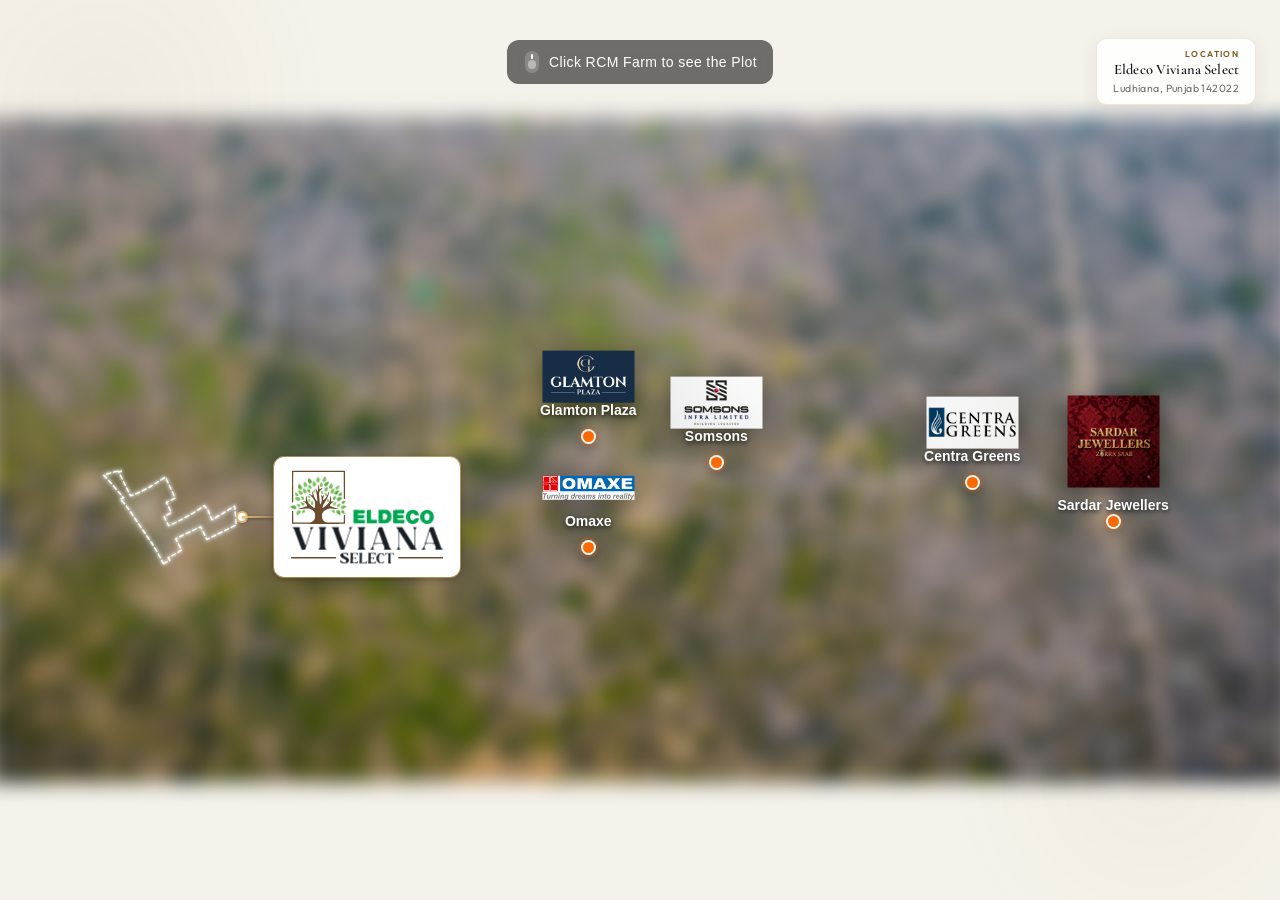
==== commit 9d98d05d: "d" ====
--- a/index.html
+++ b/index.html
@@ -1996,7 +1996,7 @@
       <div class="map-rotate-frame">
     <div class="Front">
         <div class="image-wrapper">
-            <img id="mainImage" src="Map.jpg" data-full="Map.jpg" alt="Tower_2" fetchpriority="high" decoding="async"
+            <img id="mainImage" src="Map.webp" data-full="Map.jpg" alt="Tower_2" fetchpriority="high" decoding="async"
                 width="8192" height="4175" class="blur-up" />
             <!-- Responsive dot/logo layer: positions are calculated against the visible image bounds -->
             <div id="dotPinLayer" class="dot-pin-layer" aria-hidden="false"></div>
@@ -2004,7 +2004,23 @@
                  Lives INSIDE .image-wrapper so it tracks map geography; the
                  __upright layer counter-rotates it on mobile. Position is set
                  by JS/PlotBrand.js. -->
-            <div class="plot-brand">
+            <!-- desktop keeps the default rightward layout; mobile portrait
+                 flips to the left of the anchor (requested). -->
+            <!-- Desktop keeps the default rightward layout off the plot's
+                 right-middle edge (anchor 18.9 / 60.32).
+
+                 Mobile portrait flips to the left AND pushes the anchor out
+                 to x 22.65, because the map is rotated 90deg there: with the
+                 desktop anchor, leftward ran along the outline and clipped
+                 it. x 22.65 is the SMALLEST outward offset that keeps the
+                 leftward plate clear of the outline (0/121 sample points)
+                 with no screen spill at 390x844, 360x640, 430x932 AND
+                 412x915 -- anything nearer clipped at one width or another.
+                 Trade-off: the dot sits ~35px clear of the outline instead
+                 of on its edge. Keeping the outline uncovered was the
+                 stated hard constraint, so it wins. -->
+            <div class="plot-brand" data-side-mobile="left"
+                data-anchor-x-mobile="22.65" data-anchor-y-mobile="60.31">
                 <div class="plot-brand__upright">
                     <span class="plot-brand__dot" aria-hidden="true"></span>
                     <div class="plot-brand__body">
@@ -2021,9 +2037,9 @@
                              colourway (dark VIVIANA) and not the -onmap one --
                              white VIVIANA would vanish on a white background. -->
                         <div class="plot-brand__plate">
-                            <svg xmlns="http://www.w3.org/2000/svg" viewBox="18 185 1469 788" role="img" class="evlogo plot-brand__svg" aria-label="Eldeco Viviana Select">
-                            <title>Eldeco Viviana</title>
-                            <style>svg{overflow:visible}.lf,.el,.vv{will-change:transform,opacity}.lf,.el,.vv{transform-box:fill-box;transform-origin:50% 50%}.trunk{transform-box:fill-box;transform-origin:50% 100%}.go .brownwrap{animation:wipeUp 0.9s cubic-bezier(.22,.61,.36,1) 0.0s both}.go .lf{opacity:0;animation:leafPop var(--d) cubic-bezier(.34,1.56,.64,1) var(--t) both}.go .el{opacity:0;animation:rise var(--d) cubic-bezier(.22,.61,.36,1) var(--t) both}.go .vv{opacity:0;animation:rise var(--d) cubic-bezier(.22,.61,.36,1) var(--t) both}.canopy{transform-box:fill-box;transform-origin:50% 92%}.go .canopy{animation:sway 6.5s ease-in-out 1.48s infinite}@keyframes wipeUp{from{clip-path:inset(100% 0 0 0)}to{clip-path:inset(0 0 0 0)}}@keyframes leafPop{0%{opacity:0;transform:scale(.2) rotate(-18deg)}60%{opacity:1}100%{opacity:1;transform:scale(1) rotate(0)}}@keyframes rise{0%{opacity:0;transform:translateY(26px) scale(.94)}100%{opacity:1;transform:translateY(0) scale(1)}}@keyframes sway{0%,100%{transform:rotate(-1.1deg)}50%{transform:rotate(1.1deg)}}@media (prefers-reduced-motion:reduce){.brownwrap,.lf,.el,.vv,.canopy{animation:none!important;opacity:1!important;clip-path:none!important;transform:none!important}}</style>
+                            <svg xmlns="http://www.w3.org/2000/svg" viewBox="18 185 1476 916" role="img" class="evlogo plot-brand__svg" aria-label="Eldeco Viviana Select">
+                            <title>Eldeco Viviana Select</title>
+                            <style>svg{overflow:visible}.lf,.el,.vv,.sl{will-change:transform,opacity}.lf,.el,.vv,.sl{transform-box:fill-box;transform-origin:50% 50%}.rl-l{transform-box:fill-box;transform-origin:100% 50%}.rl-r{transform-box:fill-box;transform-origin:0% 50%}.trunk{transform-box:fill-box;transform-origin:50% 100%}.go .brownwrap{animation:wipeUp 0.9s cubic-bezier(.22,.61,.36,1) 0.0s both}.go .lf{opacity:0;animation:leafPop var(--d) cubic-bezier(.34,1.56,.64,1) var(--t) both}.go .el{opacity:0;animation:rise var(--d) cubic-bezier(.22,.61,.36,1) var(--t) both}.go .vv{opacity:0;animation:rise var(--d) cubic-bezier(.22,.61,.36,1) var(--t) both}.go .sl{opacity:0;animation:riseSel var(--d) cubic-bezier(.22,.61,.36,1) var(--t) both}.go .rl-l,.go .rl-r{animation:drawX 0.55s cubic-bezier(.22,.61,.36,1) 2.076s both}.canopy{transform-box:fill-box;transform-origin:50% 92%}.go .canopy{animation:sway 6.5s ease-in-out 1.48s infinite}@keyframes wipeUp{from{clip-path:inset(100% 0 0 0)}to{clip-path:inset(0 0 0 0)}}@keyframes leafPop{0%{opacity:0;transform:scale(.2) rotate(-18deg)}60%{opacity:1}100%{opacity:1;transform:scale(1) rotate(0)}}@keyframes rise{0%{opacity:0;transform:translateY(26px) scale(.94)}100%{opacity:1;transform:translateY(0) scale(1)}}@keyframes riseSel{0%{opacity:0;transform:translateY(80px) scale(.94)}100%{opacity:1;transform:translateY(0) scale(1)}}@keyframes drawX{from{transform:scaleX(0)}to{transform:scaleX(1)}}@keyframes sway{0%,100%{transform:rotate(-1.1deg)}50%{transform:rotate(1.1deg)}}@media (prefers-reduced-motion:reduce){.brownwrap,.lf,.el,.vv,.sl,.rl-l,.rl-r,.canopy{animation:none!important;opacity:1!important;clip-path:none!important;transform:none!important}}</style>
                             <g transform="translate(0.000000,1158.000000) scale(0.100000,-0.100000)" stroke="none">
                             <g class="brownwrap" fill="#6d4c2d">
                             <path class="trunk" d="M584 9480 c-12 -5 -25 -13 -28 -19 -4 -7 -9 -2164 -6 -2894 0 -23 47
@@ -2340,7 +2356,166 @@
                             24 19 75 34 113 15 39 31 93 35 120 4 28 15 64 25 80 10 17 25 59 33 95 15 65
                             56 184 70 208 12 18 25 15 37 -8z"/>
                             </g>
-                            </g></svg>
+                            </g>
+                            <g fill="#6d4c2d" stroke="none">
+                            <rect class="rl-l" x="45.8" y="1016.0" width="423.3" height="13.6" rx="6.8"/>
+                            <rect class="rl-r" x="1046.4" y="1016.0" width="422.1" height="13.6" rx="6.8"/>
+                            </g>
+                            <g transform="translate(505.33,977.77) scale(0.322808)" fill="#1a2026" stroke="none">
+                            <g transform="translate(0,308) scale(0.1,-0.1)">
+                            <path class="sl" style="--t:2.256s;--d:0.55s" d="M840 3020 c-9 -18 -21 -20 -100 -20 -79 0 -91 -2 -100 -20 -8 -16
+                            -21 -20 -60 -20 -39 0 -52 -4 -60 -20 -7 -13 -21 -20 -40 -20 -19 0 -33 -7
+                            -40 -20 -7 -13 -21 -20 -40 -20 -19 0 -33 -7 -40 -20 -6 -12 -21 -20 -36 -20
+                            -35 0 -204 -169 -204 -204 0 -15 -8 -30 -20 -36 -13 -7 -20 -21 -20 -40 0 -19
+                            -7 -33 -20 -40 -18 -10 -20 -21 -20 -140 0 -119 2 -130 20 -140 17 -9 20 -21
+                            20 -80 0 -59 3 -71 20 -80 12 -7 20 -21 20 -38 0 -19 12 -37 40 -62 24 -21 40
+                            -44 40 -58 0 -30 171 -202 201 -202 13 0 44 -23 79 -60 38 -40 66 -60 81 -60
+                            15 0 37 -15 59 -40 25 -28 43 -40 62 -40 17 0 31 -8 38 -20 7 -13 21 -20 40
+                            -20 19 0 33 -7 40 -20 7 -13 21 -20 40 -20 19 0 33 -7 40 -20 7 -13 21 -20 40
+                            -20 19 0 33 -7 40 -20 8 -16 21 -20 60 -20 39 0 52 -4 60 -20 7 -13 21 -20 40
+                            -20 19 0 33 -7 40 -20 7 -12 21 -20 38 -20 19 0 37 -12 62 -40 25 -28 43 -40
+                            62 -40 17 0 31 -8 38 -20 7 -13 21 -20 40 -20 19 0 33 -7 40 -20 7 -13 21 -20
+                            40 -20 19 0 33 -7 40 -20 6 -12 21 -20 36 -20 34 0 124 -90 124 -124 0 -15 8
+                            -30 20 -36 13 -7 20 -21 20 -40 0 -19 7 -33 20 -40 18 -9 20 -21 20 -100 0
+                            -79 -2 -91 -20 -100 -13 -7 -20 -21 -20 -40 0 -19 -7 -33 -20 -40 -12 -6 -20
+                            -21 -20 -36 0 -35 -209 -244 -244 -244 -15 0 -30 -8 -36 -20 -10 -18 -21 -20
+                            -120 -20 -99 0 -110 2 -120 20 -10 18 -21 20 -120 20 -99 0 -110 2 -120 20 -7
+                            12 -21 20 -38 20 -19 0 -37 12 -62 40 -25 28 -43 40 -62 40 -17 0 -31 8 -38
+                            20 -7 12 -21 20 -38 20 -19 0 -37 12 -62 40 -21 24 -44 40 -58 40 -29 0 -162
+                            131 -162 160 0 28 -252 280 -281 280 -11 0 -34 -13 -50 -29 -28 -28 -29 -34
+                            -29 -116 0 -78 -2 -87 -20 -92 -19 -5 -20 -14 -20 -143 0 -129 1 -138 20 -143
+                            14 -3 20 -14 20 -32 0 -35 89 -125 124 -125 15 0 30 -8 36 -20 7 -13 21 -20
+                            40 -20 19 0 33 -7 40 -20 7 -13 21 -20 40 -20 19 0 33 -7 40 -20 8 -16 21 -20
+                            60 -20 39 0 52 -4 60 -20 8 -16 21 -20 60 -20 39 0 52 -4 60 -20 7 -13 21 -20
+                            40 -20 19 0 33 -7 40 -20 10 -19 21 -20 241 -20 222 0 231 -1 236 -20 5 -17
+                            14 -20 63 -20 49 0 58 3 63 20 5 19 14 20 176 20 160 0 171 1 181 20 9 18 21
+                            20 100 20 79 0 91 2 100 20 7 13 21 20 40 20 19 0 33 7 40 20 8 16 21 20 60
+                            20 39 0 52 4 60 20 7 13 21 20 40 20 19 0 33 7 40 20 6 12 21 20 36 20 35 0
+                            324 289 324 324 0 15 8 30 20 36 16 8 20 21 20 60 0 39 4 52 20 60 19 10 20
+                            21 20 220 0 199 -1 210 -20 220 -13 7 -20 21 -20 40 0 19 -7 33 -20 40 -12 6
+                            -20 21 -20 36 0 33 -289 324 -322 324 -14 0 -37 16 -58 40 -23 26 -44 40 -60
+                            40 -16 0 -37 14 -60 40 -25 28 -43 40 -62 40 -17 0 -31 8 -38 20 -7 13 -21 20
+                            -40 20 -19 0 -33 7 -40 20 -7 13 -21 20 -40 20 -19 0 -33 7 -40 20 -7 13 -21
+                            20 -40 20 -19 0 -33 7 -40 20 -7 13 -21 20 -40 20 -19 0 -33 7 -40 20 -7 13
+                            -21 20 -40 20 -19 0 -33 7 -40 20 -7 13 -21 20 -40 20 -19 0 -33 7 -40 20 -7
+                            13 -21 20 -40 20 -19 0 -33 7 -40 20 -6 12 -21 20 -36 20 -19 0 -51 26 -124
+                            100 -63 64 -106 100 -120 100 -30 0 -120 93 -120 124 0 15 -8 30 -20 36 -18
+                            10 -20 21 -20 120 0 99 2 110 20 120 12 6 20 21 20 36 0 33 51 84 84 84 15 0
+                            30 8 36 20 10 19 21 20 180 20 159 0 170 -1 180 -20 9 -17 21 -20 80 -20 59 0
+                            71 -3 80 -20 8 -16 21 -20 60 -20 39 0 52 -4 60 -20 8 -16 21 -20 56 -20 43 0
+                            50 -4 104 -60 41 -43 65 -60 84 -60 15 0 30 -8 36 -20 6 -12 21 -20 36 -20 20
+                            0 54 -29 146 -122 120 -122 120 -123 137 -101 10 12 31 23 47 25 29 3 29 4 32
+                            75 3 64 1 73 -18 83 -19 10 -20 20 -20 176 l0 165 -50 49 -49 50 -85 0 c-75 0
+                            -87 2 -96 20 -10 18 -21 20 -120 20 -99 0 -110 2 -120 20 -10 20 -21 20 -480
+                            20 -459 0 -470 0 -480 -20z"/>
+                            <path class="sl" style="--t:2.316s;--d:0.55s" d="M2960 3065 c0 -8 -9 -19 -20 -25 -16 -8 -20 -21 -20 -58 0 -42 4 -51
+                            40 -82 28 -25 40 -43 40 -62 0 -17 8 -31 20 -38 19 -10 20 -21 20 -200 0 -179
+                            1 -190 20 -200 13 -7 20 -21 20 -40 0 -19 -7 -33 -20 -40 -20 -11 -20 -21 -20
+                            -880 0 -859 0 -869 -20 -880 -18 -10 -20 -21 -20 -140 0 -119 -2 -130 -20
+                            -140 -12 -7 -20 -21 -20 -38 0 -19 -12 -37 -40 -61 -44 -37 -50 -56 -21 -64
+                            14 -3 21 -15 23 -38 l3 -34 1048 -3 1048 -2 49 49 50 50 0 165 c0 155 1 166
+                            20 176 15 8 20 21 20 56 0 37 -6 51 -29 75 -16 16 -39 29 -51 29 -28 0 -80
+                            -52 -80 -79 0 -32 -252 -281 -284 -281 -15 0 -30 -8 -36 -20 -10 -19 -21 -20
+                            -260 -20 -239 0 -250 -1 -260 -20 -9 -18 -21 -20 -100 -20 -79 0 -91 2 -100
+                            20 -10 18 -21 20 -116 20 l-105 0 -49 50 -50 49 0 205 c0 195 1 206 20 216 19
+                            10 20 21 20 316 l0 305 49 49 c43 43 54 49 97 52 l49 3 0 55 0 55 -49 3 c-43
+                            3 -54 9 -97 52 l-49 49 0 445 c0 435 0 446 20 456 18 10 20 21 20 116 0 103 1
+                            106 29 135 l29 29 386 0 c375 0 386 -1 396 -20 8 -16 21 -20 60 -20 39 0 52
+                            -4 60 -20 7 -13 21 -20 40 -20 19 0 33 -7 40 -20 6 -12 21 -20 36 -20 32 0
+                            164 -129 164 -161 0 -13 17 -37 39 -58 25 -23 40 -47 43 -66 5 -44 48 -47 88
+                            -6 l30 29 0 222 0 221 -50 49 -49 50 -866 0 c-858 0 -867 0 -872 20 -5 19 -14
+                            20 -184 20 -151 0 -179 -2 -179 -15z M4440 1700 c-41 -44 -62 -59 -82 -60 -17 0 -31 -8 -38 -20 -10 -19
+                            -21 -20 -156 -20 l-146 0 -29 -30 c-22 -22 -29 -37 -27 -57 3 -27 5 -28 75
+                            -31 60 -2 75 -6 83 -22 9 -17 21 -20 80 -20 59 0 71 -3 80 -20 7 -12 21 -20
+                            38 -20 19 0 37 -12 62 -40 25 -28 43 -40 62 -40 17 0 31 -8 38 -20 16 -29 56
+                            -25 91 9 l29 29 0 182 0 182 -29 29 c-44 43 -68 37 -131 -31z"/>
+                            <path class="sl" style="--t:2.376s;--d:0.55s" d="M5548 3010 c-39 -40 -36 -68 12 -110 28 -25 40 -43 40 -62 0 -17 8
+                            -31 20 -38 18 -10 20 -21 20 -120 0 -99 2 -110 20 -120 16 -8 20 -21 20 -60 0
+                            -39 -4 -52 -20 -60 -20 -11 -20 -21 -20 -860 0 -839 0 -849 -20 -860 -16 -8
+                            -20 -21 -20 -60 0 -39 4 -52 20 -60 18 -10 20 -21 20 -120 0 -99 -2 -110 -20
+                            -120 -16 -8 -20 -21 -20 -58 0 -42 -4 -51 -40 -82 -35 -31 -40 -40 -40 -78 0
+                            -35 6 -49 29 -73 l29 -29 827 0 c818 0 827 0 832 -20 5 -17 14 -20 63 -20 49
+                            0 58 3 63 20 5 19 14 20 152 20 l146 0 49 50 50 49 0 105 c0 95 2 106 20 116
+                            29 15 29 104 0 120 -16 8 -20 23 -22 83 l-3 72 -47 3 c-46 3 -50 1 -98 -47
+                            -33 -33 -50 -58 -50 -75 0 -15 -8 -30 -20 -36 -12 -6 -20 -21 -20 -36 0 -35
+                            -129 -164 -164 -164 -15 0 -30 -8 -36 -20 -10 -20 -21 -20 -476 -20 l-465 0
+                            -49 50 -50 49 0 805 c0 795 0 805 20 816 18 9 20 21 20 100 0 79 -2 91 -20
+                            100 -17 9 -20 21 -20 80 0 59 3 71 20 80 19 10 20 21 20 236 l0 226 60 58 61
+                            59 -3 68 -3 68 -430 2 -430 2 -27 -29z"/>
+                            <path class="sl" style="--t:2.436s;--d:0.55s" d="M8108 3010 c-39 -40 -36 -68 12 -110 28 -25 40 -43 40 -62 0 -17 8
+                            -31 20 -38 18 -9 20 -21 20 -100 0 -79 2 -91 20 -100 18 -10 20 -21 20 -120 0
+                            -99 -2 -110 -20 -120 -20 -11 -20 -21 -20 -1020 0 -999 0 -1009 -20 -1020 -12
+                            -7 -20 -21 -20 -38 0 -19 -12 -37 -40 -62 -35 -31 -40 -40 -40 -80 0 -40 5
+                            -49 40 -80 22 -19 40 -41 40 -47 0 -10 38 -13 159 -13 150 0 159 1 164 20 4
+                            17 14 20 57 20 43 0 53 -3 57 -20 5 -19 14 -20 283 -20 269 0 278 1 283 20 5
+                            20 14 20 532 20 l526 0 50 50 49 49 -2 228 -3 228 -48 3 c-41 3 -51 -1 -77
+                            -27 -17 -16 -30 -39 -30 -50 0 -32 -212 -241 -244 -241 -15 0 -30 -8 -36 -20
+                            -7 -13 -21 -20 -40 -20 -19 0 -33 -7 -40 -20 -10 -20 -21 -20 -436 -20 l-425
+                            0 -49 50 -50 49 0 521 0 521 50 49 49 50 245 0 c235 0 246 -1 256 -20 6 -12
+                            21 -20 36 -20 19 0 47 -21 104 -80 73 -75 81 -80 120 -80 33 0 48 6 71 29 l29
+                            29 0 202 0 202 -29 29 c-43 43 -65 38 -131 -31 -41 -43 -65 -60 -84 -60 -15 0
+                            -30 -8 -36 -20 -9 -17 -21 -20 -80 -20 -59 0 -71 -3 -80 -20 -10 -19 -21 -20
+                            -216 -20 l-206 0 -29 29 c-17 18 -29 40 -29 56 0 18 -6 29 -20 32 -11 3 -20
+                            11 -20 19 0 7 9 18 20 24 17 9 20 21 20 80 0 59 -3 71 -20 80 -19 10 -20 21
+                            -20 260 0 239 1 250 20 260 19 10 20 21 20 176 l0 165 50 49 49 50 345 0 c335
+                            0 346 -1 356 -20 8 -16 21 -20 60 -20 39 0 52 -4 60 -20 7 -13 21 -20 40 -20
+                            19 0 33 -7 40 -20 7 -13 21 -20 40 -20 19 0 33 -7 40 -20 6 -12 21 -20 36 -20
+                            35 0 201 -166 206 -206 3 -28 5 -29 58 -29 l55 0 3 232 c2 222 1 233 -17 243
+                            -12 6 -21 23 -23 43 -3 28 -7 32 -35 35 -20 2 -37 11 -43 23 -10 19 -32 19
+                            -1038 19 l-1027 -1 -27 -29z"/>
+                            <path class="sl" style="--t:2.496s;--d:0.55s" d="M11480 2940 c-8 -16 -21 -20 -60 -20 -39 0 -52 -4 -60 -20 -8 -16
+                            -21 -20 -60 -20 -39 0 -52 -4 -60 -20 -6 -12 -21 -20 -36 -20 -19 0 -43 -17
+                            -84 -60 -36 -37 -66 -60 -79 -60 -29 0 -121 -92 -121 -120 0 -14 -29 -51 -80
+                            -100 -59 -57 -80 -85 -80 -104 0 -15 -8 -30 -20 -36 -13 -7 -20 -21 -20 -40 0
+                            -19 -7 -33 -20 -40 -13 -7 -20 -21 -20 -40 0 -19 -7 -33 -20 -40 -13 -7 -20
+                            -21 -20 -40 0 -19 -7 -33 -20 -40 -16 -8 -20 -21 -20 -60 0 -39 -4 -52 -20
+                            -60 -13 -7 -20 -21 -20 -40 0 -19 -7 -33 -20 -40 -18 -10 -20 -21 -20 -140 0
+                            -119 -2 -130 -20 -140 -19 -10 -20 -21 -20 -160 0 -139 1 -150 20 -160 18 -10
+                            20 -21 20 -120 0 -99 2 -110 20 -120 17 -9 20 -21 20 -80 0 -59 3 -71 20 -80
+                            13 -7 20 -21 20 -40 0 -19 7 -33 20 -40 13 -7 20 -21 20 -40 0 -19 7 -33 20
+                            -40 13 -7 20 -21 20 -40 0 -19 7 -33 20 -40 13 -7 20 -21 20 -40 0 -19 7 -33
+                            20 -40 12 -6 20 -21 20 -36 0 -35 209 -244 244 -244 15 0 30 -8 36 -20 7 -12
+                            21 -20 38 -20 19 0 37 -12 62 -40 25 -28 43 -40 62 -40 17 0 31 -8 38 -20 7
+                            -13 21 -20 40 -20 19 0 33 -7 40 -20 7 -13 21 -20 40 -20 19 0 33 -7 40 -20 9
+                            -18 21 -20 100 -20 79 0 91 -2 100 -20 10 -19 21 -20 260 -20 239 0 250 1 260
+                            20 9 17 21 20 80 20 59 0 71 3 80 20 9 17 21 20 80 20 59 0 71 3 80 20 7 13
+                            21 20 40 20 19 0 33 7 40 20 6 12 21 20 36 20 34 0 124 90 124 124 0 15 8 30
+                            20 36 19 10 20 19 18 123 l-3 112 -29 3 c-16 2 -37 13 -47 25 -17 22 -17 21
+                            -137 -101 -81 -82 -127 -122 -142 -122 -14 0 -44 -22 -80 -60 -41 -43 -65 -60
+                            -84 -60 -15 0 -30 -8 -36 -20 -8 -16 -21 -20 -60 -20 -39 0 -52 -4 -60 -20
+                            -10 -18 -21 -20 -140 -20 -119 0 -130 2 -140 20 -7 13 -21 20 -40 20 -19 0
+                            -33 7 -40 20 -6 12 -21 20 -36 20 -33 0 -164 129 -164 162 0 14 -16 37 -40 58
+                            -28 25 -40 43 -40 62 0 17 -8 31 -20 38 -13 7 -20 21 -20 40 0 19 -7 33 -20
+                            40 -16 8 -20 21 -20 60 0 39 -4 52 -20 60 -16 8 -20 21 -20 60 0 39 -4 52 -20
+                            60 -18 10 -20 21 -20 120 0 99 -2 110 -20 120 -19 10 -20 21 -20 320 0 299 1
+                            310 20 320 19 10 20 21 20 160 0 139 1 150 20 160 13 7 20 21 20 40 0 19 7 33
+                            20 40 16 8 20 21 20 60 0 39 4 52 20 60 13 7 20 21 20 40 0 19 7 33 20 40 13
+                            7 20 21 20 40 0 19 7 33 20 40 12 6 20 21 20 36 0 35 169 204 204 204 15 0 30
+                            8 36 20 7 13 21 20 40 20 19 0 33 7 40 20 9 18 21 20 100 20 79 0 91 -2 100
+                            -20 8 -16 21 -20 60 -20 39 0 52 -4 60 -20 6 -12 21 -20 36 -20 35 0 324 -289
+                            324 -324 0 -15 8 -30 20 -36 12 -6 20 -21 20 -36 0 -17 16 -41 50 -74 43 -44
+                            54 -50 90 -50 33 0 48 6 71 29 l29 29 0 166 c0 155 -1 166 -20 176 -13 7 -20
+                            21 -20 40 0 19 -7 33 -20 40 -12 6 -20 21 -20 36 0 33 -51 84 -84 84 -15 0
+                            -30 8 -36 20 -7 13 -21 20 -40 20 -19 0 -33 7 -40 20 -7 13 -21 20 -40 20 -19
+                            0 -33 7 -40 20 -8 16 -21 20 -60 20 -39 0 -52 4 -60 20 -10 19 -21 20 -380 20
+                            -359 0 -370 -1 -380 -20z"/>
+                            <path class="sl" style="--t:2.556s;--d:0.55s" d="M13120 2980 c-6 -12 -21 -20 -36 -20 -15 0 -38 -12 -55 -29 l-29 -30
+                            2 -188 3 -188 48 -3 c41 -3 51 1 77 27 17 16 30 39 30 51 0 30 93 120 124 120
+                            15 0 30 8 36 20 7 13 21 20 40 20 19 0 33 7 40 20 8 16 21 20 60 20 39 0 52 4
+                            60 20 10 19 21 20 176 20 l165 0 49 -50 50 -49 0 -1025 c0 -1015 0 -1025 -20
+                            -1036 -19 -10 -20 -21 -20 -238 l0 -227 -40 -35 c-48 -42 -51 -71 -11 -111
+                            l29 -29 187 0 c178 0 187 -1 192 -20 5 -19 14 -20 184 -20 151 0 179 2 179 15
+                            0 8 9 19 20 25 17 9 20 21 20 80 0 59 -3 71 -20 80 -13 7 -20 21 -20 40 0 19
+                            -7 33 -20 40 -17 9 -20 21 -20 80 0 59 -3 71 -20 80 -18 10 -20 21 -20 120 0
+                            99 2 110 20 120 17 9 20 21 20 80 0 59 -3 71 -20 80 -20 11 -20 21 -20 620 0
+                            599 0 609 20 620 16 8 20 21 20 60 0 39 -4 52 -20 60 -19 10 -20 21 -20 276
+                            l0 265 50 49 49 50 185 0 c175 0 186 -1 196 -20 8 -16 21 -20 60 -20 39 0 52
+                            -4 60 -20 6 -12 21 -20 36 -20 19 0 59 -34 164 -140 144 -146 171 -162 198
+                            -120 7 11 19 20 27 20 12 0 15 18 15 99 0 90 -2 99 -20 104 -17 4 -20 14 -20
+                            72 0 66 0 66 -50 115 l-49 50 -925 0 c-915 0 -925 0 -936 20 -10 19 -21 20
+                            -240 20 -219 0 -230 -1 -240 -20z"/>
+                            </g></g>
+                            </svg>
                         </div>
                     </div>
                 </div>
--- a/JS/CSS/Map-Rotate.css
+++ b/JS/CSS/Map-Rotate.css
@@ -216,4 +216,4 @@
     .map-rotate-frame {
         display: contents;
     }
-}+}
--- a/JS/CSS/Brand-Logo.css
+++ b/JS/CSS/Brand-Logo.css
@@ -98,6 +98,54 @@
     height: 2px;
     background: linear-gradient(90deg, var(--brand-gold), rgba(232, 190, 110, .25));
     box-shadow: 0 1px 3px rgba(0, 0, 0, .4);
+}
+
+/* ═══ DIRECTION VARIANTS — --left / --up / --down ═══
+   The default (no modifier) lays the assembly out RIGHTWARD: dot on the
+   outline, then connector, then plate.
+
+   Page 2's plot is a diagonal band, so no single direction is clear of it
+   at every viewport -- laying out leftward misses it on desktop but crosses
+   it once the map rotates for mobile portrait. PlotBrand.js therefore picks
+   a direction by MEASUREMENT on each layout pass and applies one of these
+   classes. Do not hardcode a direction; set data-side as a preference.
+
+   In each case the reverse/translate pair keeps the DOT (not the plate) on
+   the anchor point, and the connector gradient fades away from the plate. */
+.plot-brand--left .plot-brand__body {
+    flex-direction: row-reverse;
+    transform: translate(-100%, -50%);
+}
+
+.plot-brand--left .plot-brand__line {
+    background: linear-gradient(270deg, var(--brand-gold), rgba(232, 190, 110, .25));
+}
+
+.plot-brand--down .plot-brand__body {
+    flex-direction: column;
+    align-items: center;
+    transform: translateX(-50%);
+}
+
+.plot-brand--up .plot-brand__body {
+    flex-direction: column-reverse;
+    align-items: center;
+    transform: translate(-50%, -100%);
+}
+
+/* the connector has to stand up for the vertical variants */
+.plot-brand--down .plot-brand__line,
+.plot-brand--up .plot-brand__line {
+    width: 2px;
+    height: var(--brand-gap);
+}
+
+.plot-brand--down .plot-brand__line {
+    background: linear-gradient(180deg, var(--brand-gold), rgba(232, 190, 110, .25));
+}
+
+.plot-brand--up .plot-brand__line {
+    background: linear-gradient(0deg, var(--brand-gold), rgba(232, 190, 110, .25));
 }
 
 /* Specificity note: wbn05d6fbh.css has `.image-wrapper img` (0,1,1) setting
@@ -113,10 +161,12 @@
     height: auto;
     /* An inline <svg> has no intrinsic pixel box once width/height attrs are
        removed, so height:auto alone can collapse it. Must match the SVG's
-       viewBox, which is TIGHT to the ink (18 185 1469 788) rather than the
+       viewBox, which is TIGHT to the ink (18 185 1476 916) rather than the
        full 2016x1158 mask canvas -- the old canvas had 27% dead space down
-       the right edge, which showed as lopsided white space on the plate. */
-    aspect-ratio: 1469 / 788;
+       the right edge, which showed as lopsided white space on the plate.
+       KEEP IN STEP WITH build.py: it derives the viewBox from INK + MARGIN,
+       and adding the SELECT line took this from 1469/788 to 1476/916. */
+    aspect-ratio: 1476 / 916;
     overflow: visible;
 }
 
@@ -168,7 +218,9 @@
 @media (max-width: 768px) and (orientation: portrait) {
     :root {
         --brand-counter: calc(-1 * var(--map-rotate, 90deg));
-        --brand-logo-w: 112px;
+        /* 110px = 112 * 0.98 — requested 2% reduction, mobile only.
+           Desktop (158px) and tablet (132px) are deliberately unchanged. */
+        --brand-logo-w: 110px;
         --brand-gap: 20px;
         --brand-plate-pad-x: 10px;
         --brand-plate-pad-y: 8px;
@@ -194,24 +246,19 @@
    the address card completely and keeps dot -> line -> logo visually joined. */
 @media (max-width: 380px) and (orientation: portrait) {
     :root {
-        --brand-logo-w: 96px;
+        /* 94px = 96 * 0.98 — same 2% reduction as the block above */
+        --brand-logo-w: 94px;
         --brand-gap: 16px;
         --brand-plate-pad-x: 9px;
         --brand-plate-pad-y: 7px;
         --brand-plate-radius: 7px;
     }
 
-    .plot-brand__body {
-        flex-direction: column;
-        align-items: center;
-        transform: translateX(-50%);
-    }
-
-    .plot-brand__line {
-        width: 2px;
-        height: var(--brand-gap);
-        background: linear-gradient(180deg, var(--brand-gold), rgba(232, 190, 110, .25));
-    }
+    /* NOTE: this block used to force flex-direction: column here, to stop the
+       logo running rightward into .prop-address on the narrowest screens.
+       That is now handled properly -- PlotBrand.js measures the obstacles
+       (.prop-address included) and picks a direction, so hardcoding one here
+       would just override its choice. Only the size vars remain. */
 }
 
 /* ═══ LANDSCAPE PHONES — map is NOT rotated, keep counter at 0 ═══ */
@@ -230,4 +277,4 @@
     .plot-brand {
         transition: none;
     }
-}+}
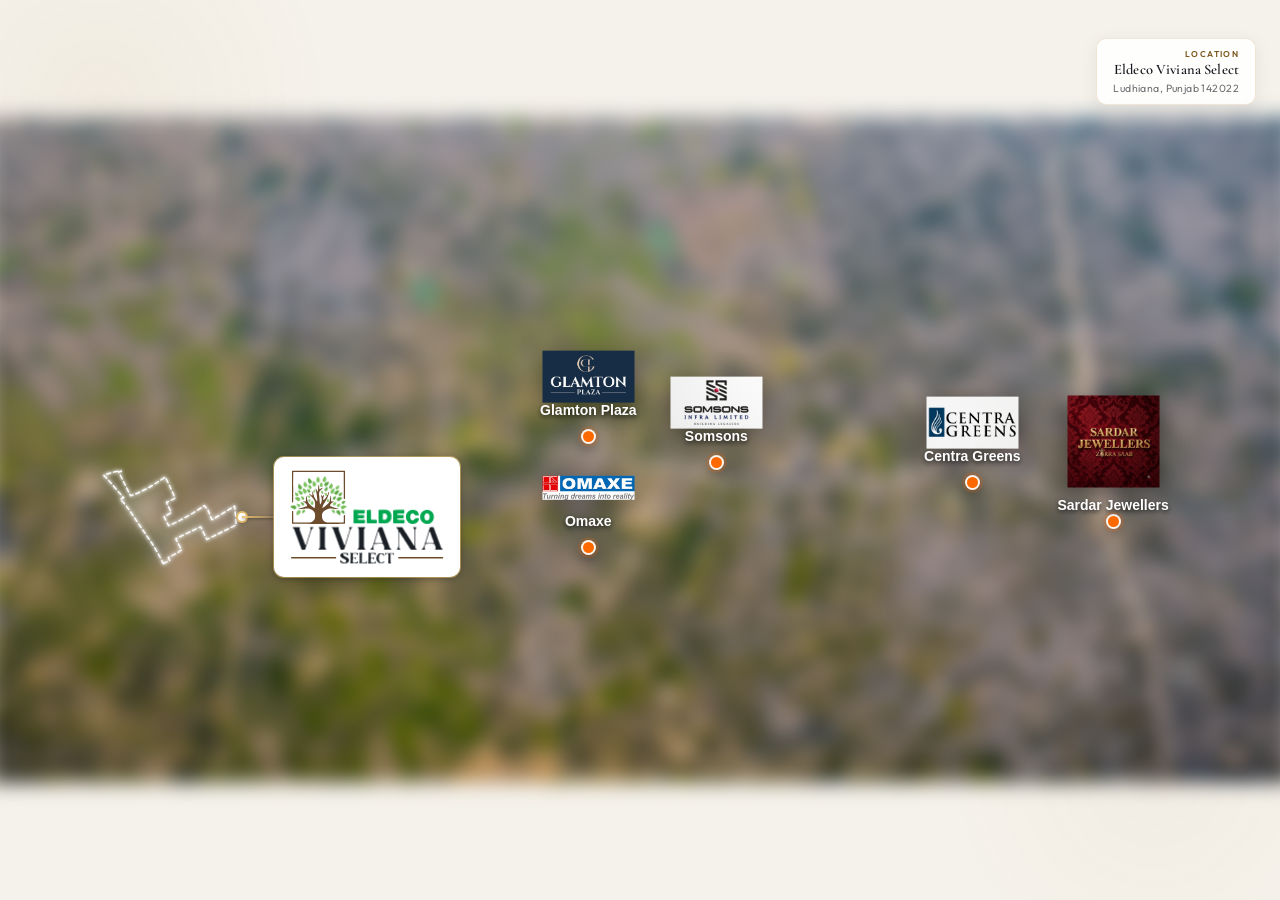
==== commit a7eb7588: "z" ====
--- a/index.html
+++ b/index.html
@@ -1944,6 +1944,801 @@
 </head>
 
 <body>
+    <!-- ═══════════════════════════════════════════════════════════════════
+     ELDECO VIVIANA — PRELOADER  ·  single-file drop-in
+     ───────────────────────────────────────────────────────────────────
+     Paste this ENTIRE block as the FIRST thing inside <body>.
+     Nothing else to add: styles, logo SVG and script are all inline.
+     Requires no libraries. Your page already loads Cormorant Garamond
+     + Outfit; if it ever stops, the fallbacks are Georgia / system-ui.
+
+     Timing  : holds until window `load` AND 3.2s minimum, 9s hard cap
+     Hooks   : EVLoader.finish()            close as soon as min time is up
+               EVLoader.setLabel("text")    override the status line
+               document.addEventListener("ev:revealed", fn)
+     Palette : edit the --ev-* variables at the top of the <style> below
+     ═══════════════════════════════════════════════════════════════════ -->
+
+<style>
+  /* ═══════════════════════════════════════════════════════════
+     ELDECO VIVIANA — preloader (white + green)
+     Drop-in for index.html. Scoped under #ev-loader, so it
+     cannot collide with the existing map/site styles.
+     ═══════════════════════════════════════════════════════════ */
+
+  #ev-loader {
+    --ev-paper: #fbfcfa;
+    --ev-paper-warm: #f2f6f0;
+    --ev-forest: #123b26;
+    --ev-green: #12c063;
+    --ev-green-deep: #0e7a44;
+    --ev-soft: rgba(18, 59, 38, 0.58);
+    --ev-faint: rgba(18, 59, 38, 0.16);
+    --ev-display: "Cormorant Garamond", Georgia, serif;
+    --ev-ui: "Outfit", system-ui, sans-serif;
+
+    position: fixed;
+    inset: 0;
+    z-index: 2147483000; /* above the map, panels and hints */
+    pointer-events: all;
+  }
+
+  #ev-loader[hidden] {
+    display: none;
+  }
+
+  /* ── curtain halves: two panels that together paint one mesh ── */
+  #ev-loader .ev-panel {
+    position: absolute;
+    left: 0;
+    right: 0;
+    height: 50.05%;
+    overflow: hidden;
+    background-image:
+      radial-gradient(58% 46% at 18% 12%, rgba(18, 192, 99, 0.11), transparent 68%),
+      radial-gradient(52% 44% at 84% 82%, rgba(14, 122, 68, 0.1), transparent 70%),
+      radial-gradient(70% 60% at 50% 50%, #fff 12%, var(--ev-paper-warm) 100%);
+    background-size: 100vw 100vh;
+    background-repeat: no-repeat;
+    transition: transform 0.9s cubic-bezier(0.76, 0, 0.24, 1);
+    will-change: transform;
+  }
+
+  #ev-loader .ev-panel::after {
+    content: "";
+    position: absolute;
+    inset: 0;
+    opacity: 0.32;
+    mix-blend-mode: multiply;
+    pointer-events: none;
+    background-image: url("data:image/svg+xml,%3Csvg xmlns='http://www.w3.org/2000/svg' width='160' height='160'%3E%3Cfilter id='n'%3E%3CfeTurbulence type='fractalNoise' baseFrequency='.85' numOctaves='3'/%3E%3C/filter%3E%3Crect width='160' height='160' filter='url(%23n)' opacity='.42'/%3E%3C/svg%3E");
+  }
+
+  #ev-loader .ev-top {
+    top: 0;
+    background-position: center top;
+  }
+  #ev-loader .ev-bottom {
+    bottom: 0;
+    background-position: center bottom;
+  }
+
+  #ev-loader.is-open .ev-top {
+    transform: translateY(-101%);
+  }
+  #ev-loader.is-open .ev-bottom {
+    transform: translateY(101%);
+  }
+
+  /* ── centred content stack ── */
+  #ev-loader .ev-content {
+    position: absolute;
+    inset: 0;
+    display: flex;
+    flex-direction: column;
+    align-items: center;
+    justify-content: center;
+    padding: 0 24px;
+    font-family: var(--ev-ui);
+    color: var(--ev-forest);
+  }
+
+  #ev-loader.is-exiting .ev-content {
+    animation: ev-lift 0.5s cubic-bezier(0.55, 0, 0.35, 1) forwards;
+  }
+
+  @keyframes ev-lift {
+    to {
+      opacity: 0;
+      transform: translateY(-22px);
+    }
+  }
+
+  /* ── corner brackets ── */
+  #ev-loader .ev-brackets {
+    position: absolute;
+    inset: 20px;
+    pointer-events: none;
+  }
+
+  #ev-loader .ev-brackets i {
+    position: absolute;
+    width: 36px;
+    height: 36px;
+    border: 0 solid var(--ev-faint);
+    animation: ev-bracket 1.1s cubic-bezier(0.22, 0.61, 0.36, 1) var(--ev-d, 0s) both;
+  }
+
+  #ev-loader .ev-brackets i:nth-child(1) {
+    top: 0;
+    left: 0;
+    border-top-width: 1px;
+    border-left-width: 1px;
+    --ev-d: 0.25s;
+  }
+  #ev-loader .ev-brackets i:nth-child(2) {
+    top: 0;
+    right: 0;
+    border-top-width: 1px;
+    border-right-width: 1px;
+    --ev-d: 0.35s;
+  }
+  #ev-loader .ev-brackets i:nth-child(3) {
+    bottom: 0;
+    left: 0;
+    border-bottom-width: 1px;
+    border-left-width: 1px;
+    --ev-d: 0.45s;
+  }
+  #ev-loader .ev-brackets i:nth-child(4) {
+    right: 0;
+    bottom: 0;
+    border-bottom-width: 1px;
+    border-right-width: 1px;
+    --ev-d: 0.55s;
+  }
+
+  @keyframes ev-bracket {
+    from {
+      opacity: 0;
+      transform: scale(0.88);
+    }
+    to {
+      opacity: 1;
+      transform: scale(1);
+    }
+  }
+
+  @media (min-width: 768px) {
+    #ev-loader .ev-brackets {
+      inset: 36px;
+    }
+    #ev-loader .ev-brackets i {
+      width: 56px;
+      height: 56px;
+    }
+  }
+
+  /* ── logo ── */
+  #ev-loader .ev-logo {
+    width: min(78vw, 430px);
+    opacity: 0;
+    animation: ev-fade 0.9s ease 0.05s both;
+  }
+
+  #ev-loader .ev-logo svg {
+    display: block;
+    width: 100%;
+    height: auto;
+  }
+
+  /* ── rule / name / meta ── */
+  #ev-loader .ev-rule {
+    margin-top: 28px;
+    height: 1px;
+    width: min(76vw, 340px);
+    transform-origin: 50% 50%;
+    background: linear-gradient(
+      90deg,
+      transparent,
+      var(--ev-faint) 18%,
+      var(--ev-green) 50%,
+      var(--ev-faint) 82%,
+      transparent
+    );
+    animation: ev-grow 1s cubic-bezier(0.76, 0, 0.24, 1) 1.5s both;
+  }
+
+  #ev-loader .ev-name {
+    margin: 24px 0 0;
+    font-family: var(--ev-display);
+    font-weight: 500;
+    font-size: clamp(26px, 5.2vw, 46px);
+    line-height: 1;
+    letter-spacing: 0.14em;
+    text-transform: uppercase;
+    text-align: center;
+    opacity: 0;
+    animation: ev-up 0.85s cubic-bezier(0.22, 0.61, 0.36, 1) 1.66s both;
+  }
+
+  #ev-loader .ev-meta {
+    margin: 12px 0 0;
+    font-size: 10.5px;
+    font-weight: 300;
+    letter-spacing: 0.42em;
+    text-transform: uppercase;
+    text-align: center;
+    color: var(--ev-soft);
+    opacity: 0;
+    animation: ev-up 0.85s cubic-bezier(0.22, 0.61, 0.36, 1) 1.82s both;
+  }
+
+  /* ── progress ── */
+  #ev-loader .ev-progress {
+    margin-top: 44px;
+    width: min(80vw, 320px);
+    opacity: 0;
+    animation: ev-fade 0.9s ease 1.95s both;
+  }
+
+  #ev-loader .ev-track {
+    position: relative;
+    height: 1px;
+    width: 100%;
+    background: var(--ev-faint);
+  }
+
+  #ev-loader .ev-fill {
+    position: absolute;
+    top: 0;
+    left: 0;
+    height: 1px;
+    width: 0%;
+    background: linear-gradient(90deg, var(--ev-green-deep), var(--ev-green));
+    box-shadow: 0 0 12px rgba(18, 192, 99, 0.55);
+    transition: width 0.28s cubic-bezier(0.33, 1, 0.68, 1);
+  }
+
+  #ev-loader .ev-dot {
+    position: absolute;
+    top: -2px;
+    left: 0;
+    width: 5px;
+    height: 5px;
+    margin-left: -2.5px;
+    border-radius: 50%;
+    background: var(--ev-green);
+    box-shadow: 0 0 10px rgba(18, 192, 99, 0.8);
+    transition: left 0.3s cubic-bezier(0.33, 1, 0.68, 1);
+  }
+
+  #ev-loader .ev-readout {
+    margin-top: 16px;
+    display: flex;
+    align-items: baseline;
+    justify-content: space-between;
+  }
+
+  #ev-loader .ev-label {
+    font-size: 9.5px;
+    font-weight: 300;
+    letter-spacing: 0.34em;
+    text-transform: uppercase;
+    color: var(--ev-soft);
+  }
+
+  #ev-loader .ev-count {
+    font-family: var(--ev-display);
+    font-weight: 500;
+    font-size: 15px;
+    line-height: 1;
+    letter-spacing: 0.06em;
+    font-variant-numeric: tabular-nums;
+    color: var(--ev-green-deep);
+  }
+
+  @keyframes ev-fade {
+    from {
+      opacity: 0;
+    }
+    to {
+      opacity: 1;
+    }
+  }
+  @keyframes ev-up {
+    from {
+      opacity: 0;
+      transform: translateY(14px);
+    }
+    to {
+      opacity: 1;
+      transform: translateY(0);
+    }
+  }
+  @keyframes ev-grow {
+    from {
+      transform: scaleX(0);
+    }
+    to {
+      transform: scaleX(1);
+    }
+  }
+
+  /* ── keep the page from scrolling while the gate is up ── */
+  html.ev-locked,
+  body.ev-locked {
+    overflow: hidden !important;
+  }
+
+  /* ── reduced motion ── */
+  @media (prefers-reduced-motion: reduce) {
+    #ev-loader .ev-logo,
+    #ev-loader .ev-rule,
+    #ev-loader .ev-name,
+    #ev-loader .ev-meta,
+    #ev-loader .ev-progress,
+    #ev-loader .ev-brackets i,
+    #ev-loader.is-exiting .ev-content {
+      animation: none !important;
+      opacity: 1 !important;
+      transform: none !important;
+    }
+    #ev-loader .ev-panel {
+      transition: opacity 0.4s ease;
+    }
+    #ev-loader.is-open .ev-panel {
+      transform: none;
+      opacity: 0;
+    }
+  }
+</style>
+
+<div id="ev-loader">
+  <div class="ev-panel ev-top"></div>
+  <div class="ev-panel ev-bottom"></div>
+
+  <div class="ev-content">
+    <div class="ev-brackets"><i></i><i></i><i></i><i></i></div>
+
+    <div class="ev-logo">
+      <svg xmlns="http://www.w3.org/2000/svg" viewBox="28 195 1449 768" width="1449" height="768" role="img" class="evlogo" aria-label="Eldeco Viviana">
+      <title>Eldeco Viviana</title>
+      <style>svg{overflow:visible}.lf,.el,.vv{will-change:transform,opacity}.lf,.el,.vv{transform-box:fill-box;transform-origin:50% 50%}.trunk{transform-box:fill-box;transform-origin:50% 100%}.go .brownwrap{animation:wipeUp 0.9s cubic-bezier(.22,.61,.36,1) 0.0s both}.go .lf{opacity:0;animation:leafPop var(--d) cubic-bezier(.34,1.56,.64,1) var(--t) both}.go .el{opacity:0;animation:rise var(--d) cubic-bezier(.22,.61,.36,1) var(--t) both}.go .vv{opacity:0;animation:rise var(--d) cubic-bezier(.22,.61,.36,1) var(--t) both}.canopy{transform-box:fill-box;transform-origin:50% 92%}.go .canopy{animation:sway 6.5s ease-in-out 1.48s infinite}@keyframes wipeUp{from{clip-path:inset(100% 0 0 0)}to{clip-path:inset(0 0 0 0)}}@keyframes leafPop{0%{opacity:0;transform:scale(.2) rotate(-18deg)}60%{opacity:1}100%{opacity:1;transform:scale(1) rotate(0)}}@keyframes rise{0%{opacity:0;transform:translateY(26px) scale(.94)}100%{opacity:1;transform:translateY(0) scale(1)}}@keyframes sway{0%,100%{transform:rotate(-1.1deg)}50%{transform:rotate(1.1deg)}}@media (prefers-reduced-motion:reduce){.brownwrap,.lf,.el,.vv,.canopy{animation:none!important;opacity:1!important;clip-path:none!important;transform:none!important}}</style>
+      <g transform="translate(0.000000,1158.000000) scale(0.100000,-0.100000)" stroke="none">
+      <g class="brownwrap" fill="#a8763a">
+      <path class="trunk" d="M584 9480 c-12 -5 -25 -13 -28 -19 -4 -7 -9 -2164 -6 -2894 0 -23 47
+      -67 71 -67 10 0 25 10 33 22 14 20 16 171 16 1414 0 1335 1 1392 18 1407 17
+      16 194 17 2348 17 1799 0 2333 -3 2342 -12 9 -9 12 -300 12 -1250 l0 -1238 21
+      -21 c25 -25 64 -19 92 13 16 19 17 96 17 1307 0 1096 -2 1290 -14 1307 -14 19
+      -52 19 -2458 21 -1367 1 -2452 -2 -2464 -7z"/>
+      <path class="trunk" d="M3011 8127 c-6 -15 -11 -98 -10 -185 0 -172 -14 -339 -30 -369 -5
+      -11 -17 -26 -27 -33 -14 -13 -19 -12 -34 7 -10 12 -21 39 -25 59 -3 21 -20 62
+      -36 92 -16 30 -29 60 -29 67 0 18 -37 48 -49 40 -18 -10 -13 -88 10 -160 36
+      -117 79 -344 100 -530 27 -245 42 -486 29 -499 -21 -21 -95 73 -219 282 -45
+      77 -97 207 -104 264 -4 26 -16 73 -28 105 -11 32 -27 83 -36 113 -8 31 -25 64
+      -38 75 -12 11 -26 33 -30 50 -7 32 -22 55 -36 55 -16 0 -10 -65 8 -90 13 -18
+      21 -61 29 -150 11 -125 6 -170 -19 -170 -7 0 -47 26 -90 58 -137 102 -217 142
+      -217 107 0 -9 76 -95 170 -191 236 -243 372 -445 400 -594 22 -114 1 -488 -29
+      -524 -19 -23 -40 -14 -153 60 -160 107 -263 198 -386 340 -73 83 -123 187
+      -146 299 -9 44 -20 100 -25 125 -5 25 -17 88 -27 140 -9 52 -25 111 -34 130
+      l-18 35 -13 -45 c-9 -31 -13 -113 -14 -263 0 -190 -2 -220 -16 -227 -16 -9
+      -94 0 -187 20 -23 6 -55 10 -70 10 l-27 -1 30 -16 c17 -8 39 -24 51 -34 11
+      -10 48 -33 83 -49 87 -43 147 -107 203 -219 62 -123 57 -132 -97 -182 -39 -12
+      -74 -25 -80 -29 -5 -5 -53 -24 -105 -43 -186 -67 -305 -101 -382 -106 -80 -6
+      -112 -21 -91 -42 6 -6 55 -16 108 -21 77 -8 112 -6 169 6 148 31 355 49 495
+      43 126 -5 172 -13 346 -58 22 -6 74 -27 115 -47 147 -71 271 -229 300 -382 15
+      -78 12 -316 -4 -404 -35 -179 -181 -336 -362 -388 -78 -22 -85 -22 -853 -26
+      -718 -3 -775 -2 -792 14 -18 16 -19 40 -19 521 0 329 -4 511 -10 524 -14 25
+      -60 25 -88 -1 l-22 -21 0 -575 0 -574 26 -10 c16 -7 889 -9 2469 -8 1988 3
+      2446 5 2457 16 10 10 14 92 16 360 2 191 0 362 -3 380 -3 18 -15 42 -26 53
+      -25 25 -75 25 -89 0 -6 -13 -10 -138 -10 -339 0 -262 -3 -322 -14 -331 -10 -9
+      -209 -11 -783 -9 l-768 3 -80 28 c-168 58 -275 147 -334 278 -74 165 -79 444
+      -9 589 52 107 175 219 308 280 25 12 63 30 86 40 22 11 75 31 117 45 190 62
+      353 61 702 -2 73 -13 106 -14 178 -5 49 5 94 15 100 21 21 21 -12 35 -96 42
+      -73 6 -111 15 -262 64 -74 24 -190 68 -201 76 -6 5 -50 22 -98 38 -101 34
+      -136 54 -136 80 0 10 19 56 42 102 54 107 118 172 226 227 79 41 100 66 67 78
+      -8 3 -56 -1 -107 -10 -81 -14 -95 -14 -107 -1 -12 12 -14 50 -12 208 2 184
+      -10 317 -29 317 -16 0 -38 -78 -49 -169 -7 -52 -14 -97 -16 -101 -2 -4 -13
+      -57 -24 -119 -13 -75 -28 -127 -45 -156 -14 -24 -26 -50 -26 -57 0 -31 -59
+      -95 -207 -226 -87 -76 -189 -162 -228 -192 -38 -29 -85 -66 -103 -82 -36 -31
+      -69 -36 -79 -12 -15 40 67 286 118 353 53 70 135 199 205 326 42 77 83 147 89
+      155 7 8 16 26 20 40 4 14 20 52 35 85 75 164 129 335 137 437 6 79 0 106 -21
+      89 -8 -7 -17 -24 -21 -39 -3 -15 -19 -56 -35 -92 -16 -36 -34 -85 -40 -109 -7
+      -27 -18 -45 -29 -48 -21 -5 -51 -53 -51 -82 0 -12 -10 -41 -21 -64 -28 -54
+      -155 -228 -212 -289 -66 -71 -91 -63 -107 37 -11 69 -1 129 40 231 42 107 39
+      207 -5 157 -9 -10 -30 -40 -48 -68 -26 -40 -38 -51 -63 -53 -34 -3 -49 14 -98
+      112 -12 23 -25 40 -31 39 -19 -4 -17 -56 3 -102 27 -60 72 -308 72 -391 -1
+      -131 -95 -400 -140 -400 -10 0 -21 4 -24 9 -12 19 -47 354 -61 581 -4 52 -13
+      149 -22 214 -20 153 -14 281 17 360 19 50 43 79 156 193 74 74 134 141 134
+      149 0 27 -1 29 -18 26 -24 -5 -151 -81 -190 -114 -65 -56 -92 -29 -92 93 0 70
+      -36 224 -65 278 l-13 26 -11 -28z"/>
+      <path class="trunk" d="M3557 7413 c-10 -9 -8 -105 2 -122 19 -29 34 1 28 57 -6 54 -17 79
+      -30 65z"/>
+      </g>
+      <g class="canopy">
+      <path class="lf" fill="#74c257" style="--t:0.550s;--d:0.62s" d="M5204 5743 c-40 -38 -48 -52 -47 -80 1 -48 47 -108 116 -155 151 -99
+      196 -90 183 40 -12 114 -56 187 -136 221 -27 12 -53 21 -58 21 -6 0 -32 -21
+      -58 -47z"/>
+      <path class="lf" fill="#9ad97a" style="--t:0.578s;--d:0.62s" d="M1147 5781 c-74 -44 -113 -88 -144 -160 -22 -54 -27 -80 -26 -142 3
+      -156 35 -198 111 -145 157 111 209 155 240 207 39 64 56 122 47 158 -9 36 -22
+      41 -61 25 -18 -8 -36 -14 -39 -14 -3 0 -5 21 -3 48 l3 47 -40 2 c-29 2 -53 -5
+      -88 -26z"/>
+      <path class="lf" fill="#9ad97a" style="--t:0.606s;--d:0.62s" d="M4308 5790 c-27 -27 -48 -54 -48 -59 0 -23 24 -68 54 -106 36 -44
+      181 -135 215 -135 31 0 43 34 39 114 -6 121 -76 213 -178 230 -32 6 -39 2 -82
+      -44z"/>
+      <path class="lf" fill="#74c257" style="--t:0.634s;--d:0.62s" d="M4795 5799 c-4 -6 -4 -25 -1 -44 8 -42 -4 -50 -43 -30 -45 23 -61 11
+      -61 -46 0 -60 41 -148 92 -196 56 -54 222 -173 241 -173 48 0 78 102 64 221
+      -8 68 -53 164 -94 199 -70 62 -180 100 -198 69z"/>
+      <path class="lf" fill="#9ad97a" style="--t:0.662s;--d:0.62s" d="M1645 5828 c-44 -15 -90 -53 -115 -93 -40 -64 -46 -223 -9 -246 17
+      -10 30 -4 129 57 69 43 91 63 118 106 37 62 40 91 12 116 -12 9 -33 29 -48 45
+      -28 29 -40 31 -87 15z"/>
+      <path class="lf" fill="#9ad97a" style="--t:0.690s;--d:0.62s" d="M5245 6201 c-89 -44 -136 -88 -138 -131 -2 -27 3 -37 20 -44 17 -8
+      21 -18 20 -53 -3 -67 21 -84 119 -86 75 -2 82 0 144 36 205 121 246 152 236
+      185 -9 28 -73 65 -166 97 -99 34 -159 33 -235 -4z"/>
+      <path class="lf" fill="#74c257" style="--t:0.718s;--d:0.62s" d="M585 6205 c-121 -43 -160 -67 -163 -102 -3 -28 3 -34 95 -95 184
+      -122 236 -141 332 -119 58 13 74 30 73 82 -1 32 4 47 19 57 11 8 19 25 19 42
+      0 38 -80 109 -155 138 -73 28 -133 27 -220 -3z"/>
+      <path class="lf" fill="#9ad97a" style="--t:0.746s;--d:0.62s" d="M1012 6374 c-12 -8 -22 -23 -22 -32 0 -9 24 -60 53 -112 43 -79 61
+      -101 102 -127 27 -18 58 -33 69 -33 24 0 116 93 116 117 -1 36 -38 100 -80
+      136 -31 26 -60 40 -111 51 -85 20 -99 20 -127 0z"/>
+      <path class="lf" fill="#9ad97a" style="--t:0.774s;--d:0.62s" d="M4918 6374 c-72 -17 -97 -33 -142 -91 -54 -69 -51 -110 11 -168 26
+      -25 57 -45 68 -45 12 0 42 13 67 29 36 23 55 47 97 121 58 106 65 145 25 160
+      -32 13 -55 12 -126 -6z"/>
+      <path class="lf" fill="#74c257" style="--t:0.802s;--d:0.62s" d="M1383 6530 c-38 -15 -28 -64 35 -172 42 -71 100 -125 146 -134 33 -6
+      39 -2 81 40 32 33 45 55 45 75 0 38 -23 91 -52 118 -56 52 -203 95 -255 73z"/>
+      <path class="lf" fill="#9ad97a" style="--t:0.830s;--d:0.62s" d="M4571 6530 c-80 -17 -168 -83 -190 -143 -19 -50 -13 -71 38 -121 47
+      -47 49 -47 87 -37 22 6 49 18 62 27 30 21 103 135 126 197 16 43 17 51 4 63
+      -19 19 -72 25 -127 14z"/>
+      <path class="lf" fill="#9ad97a" style="--t:0.858s;--d:0.62s" d="M2396 6648 c-8 -13 -32 -59 -52 -103 -61 -133 -57 -203 15 -243 73
+      -42 134 -24 171 48 38 74 17 196 -49 289 -27 37 -64 41 -85 9z"/>
+      <path class="lf" fill="#74c257" style="--t:0.886s;--d:0.62s" d="M5367 6649 c-64 -15 -126 -65 -153 -123 -13 -28 -24 -56 -24 -63 0
+      -7 22 -35 49 -63 38 -39 55 -50 80 -50 47 0 117 70 169 169 44 85 50 109 30
+      129 -14 14 -95 14 -151 1z"/>
+      <path class="lf" fill="#9ad97a" style="--t:0.914s;--d:0.62s" d="M2144 6813 c-13 -14 -33 -55 -44 -91 -24 -77 -15 -129 27 -161 45
+      -36 87 -25 122 33 30 48 27 108 -9 184 -33 71 -55 79 -96 35z"/>
+      <path class="lf" fill="#9ad97a" style="--t:0.942s;--d:0.62s" d="M3873 6830 c-30 -12 -68 -135 -58 -187 8 -42 54 -93 85 -93 61 0 118
+      70 101 126 -19 65 -53 140 -68 152 -19 14 -29 14 -60 2z"/>
+      <path class="lf" fill="#74c257" style="--t:0.970s;--d:0.62s" d="M4900 6979 c-71 -28 -80 -35 -129 -94 -49 -60 -63 -111 -35 -132 10
+      -8 29 -12 42 -10 18 4 22 1 16 -12 -39 -90 23 -123 158 -85 52 15 70 28 167
+      123 113 110 135 139 125 165 -10 25 -104 54 -199 60 -77 5 -98 3 -145 -15z"/>
+      <path class="lf" fill="#9ad97a" style="--t:0.998s;--d:0.62s" d="M927 6981 c-88 -20 -113 -37 -104 -73 9 -36 197 -221 250 -247 88
+      -43 198 -37 210 11 7 25 -7 64 -25 72 -7 3 2 3 19 0 99 -17 96 58 -5 162 -38
+      39 -66 57 -113 73 -75 25 -127 25 -232 2z"/>
+      <path class="lf" fill="#9ad97a" style="--t:1.026s;--d:0.62s" d="M1406 7075 c-22 -22 -20 -37 9 -114 47 -121 64 -150 106 -181 57 -41
+      83 -39 135 12 37 36 44 49 44 81 0 51 -25 101 -67 136 -76 63 -195 98 -227 66z"/>
+      <path class="lf" fill="#74c257" style="--t:1.054s;--d:0.62s" d="M4563 7080 c-94 -19 -187 -109 -198 -192 -7 -49 -6 -51 36 -94 49
+      -49 77 -55 125 -25 46 28 78 75 113 166 31 81 37 111 23 132 -11 17 -51 22
+      -99 13z"/>
+      <path class="lf" fill="#9ad97a" style="--t:1.082s;--d:0.62s" d="M2013 7139 c-23 -23 -14 -57 30 -111 81 -100 201 -100 231 -1 10 31
+      -18 79 -57 100 -42 22 -187 30 -204 12z"/>
+      <path class="lf" fill="#9ad97a" style="--t:1.110s;--d:0.62s" d="M3677 7398 c-26 -42 -49 -128 -43 -161 16 -82 70 -121 130 -91 16 8
+      34 14 40 14 6 0 17 9 24 21 16 24 -1 90 -46 179 -23 48 -31 55 -59 58 -24 2
+      -35 -2 -46 -20z"/>
+      <path class="lf" fill="#74c257" style="--t:1.138s;--d:0.62s" d="M5080 7404 c-141 -88 -163 -112 -175 -190 -6 -37 -4 -42 44 -86 56
+      -53 68 -56 126 -29 93 42 143 124 147 243 5 123 -23 135 -142 62z"/>
+      <path class="lf" fill="#9ad97a" style="--t:1.166s;--d:0.62s" d="M852 7438 c-16 -16 -15 -143 2 -191 19 -53 60 -103 109 -131 70 -41
+      91 -42 129 -7 18 17 44 39 57 49 23 18 23 18 7 74 -19 68 -67 115 -177 176
+      -80 44 -107 50 -127 30z"/>
+      <path class="lf" fill="#9ad97a" style="--t:1.194s;--d:0.62s" d="M3289 7583 c-22 -26 -18 -141 7 -183 20 -36 76 -80 100 -80 7 0 29
+      14 49 31 49 43 49 90 -1 151 -75 91 -125 118 -155 81z"/>
+      <path class="lf" fill="#74c257" style="--t:1.222s;--d:0.62s" d="M4777 7625 c-38 -8 -92 -27 -120 -43 -82 -46 -147 -154 -150 -250 -1
+      -42 18 -55 54 -36 46 23 52 19 45 -31 -7 -41 -5 -46 18 -56 32 -15 90 6 156
+      55 46 34 108 131 144 228 9 25 24 52 32 58 16 14 18 48 5 69 -13 20 -102 23
+      -184 6z"/>
+      <path class="lf" fill="#9ad97a" style="--t:1.250s;--d:0.62s" d="M1120 7627 c-14 -7 -26 -20 -28 -28 -4 -24 124 -268 161 -307 43 -45
+      117 -82 166 -82 45 0 52 11 38 57 -13 43 -4 50 36 31 46 -22 67 -9 67 41 0 46
+      -57 165 -97 203 -45 42 -123 77 -198 88 -91 13 -115 12 -145 -3z"/>
+      <path class="lf" fill="#9ad97a" style="--t:1.278s;--d:0.62s" d="M2616 7678 c-47 -54 -86 -134 -86 -173 0 -27 6 -34 45 -53 25 -12 54
+      -22 65 -22 61 0 110 113 85 196 -16 55 -41 94 -59 94 -8 0 -31 -19 -50 -42z"/>
+      <path class="lf" fill="#74c257" style="--t:1.306s;--d:0.62s" d="M1970 7729 c-9 -16 -5 -38 21 -111 42 -118 80 -168 139 -185 42 -12
+      45 -12 70 12 14 14 31 25 36 25 20 0 44 36 44 66 0 42 -52 126 -97 157 -82 56
+      -192 76 -213 36z"/>
+      <path class="lf" fill="#9ad97a" style="--t:1.334s;--d:0.62s" d="M4370 7782 c-147 -72 -228 -190 -218 -321 5 -71 19 -91 63 -91 24 0
+      37 -7 49 -25 25 -39 76 -34 125 11 66 59 96 118 110 214 7 47 17 107 22 133
+      13 66 12 74 -11 97 -28 28 -54 25 -140 -18z"/>
+      <path class="lf" fill="#9ad97a" style="--t:1.362s;--d:0.62s" d="M1575 7820 c-16 -18 -17 -32 -12 -122 8 -120 25 -190 62 -253 26 -46
+      116 -125 140 -125 22 0 45 29 45 57 0 22 3 24 23 18 64 -20 76 -18 84 11 4 16
+      7 58 6 92 -2 82 -46 175 -106 227 -38 33 -192 115 -215 115 -5 0 -17 -9 -27
+      -20z"/>
+      <path class="lf" fill="#74c257" style="--t:1.390s;--d:0.62s" d="M3754 7901 c-128 -103 -163 -151 -166 -228 -1 -27 4 -40 18 -47 10
+      -6 30 -23 44 -38 45 -45 86 -41 147 15 62 56 93 125 92 202 -1 138 -45 169
+      -135 96z"/>
+      <path class="lf" fill="#9ad97a" style="--t:1.418s;--d:0.62s" d="M4896 8093 c-11 -3 -36 -15 -55 -28 -20 -12 -66 -39 -102 -59 -50
+      -27 -74 -48 -98 -84 -42 -66 -41 -103 4 -138 19 -14 35 -35 35 -45 0 -41 58
+      -41 140 1 76 39 132 137 145 257 7 54 5 63 -14 82 -22 22 -23 22 -55 14z"/>
+      <path class="lf" fill="#9ad97a" style="--t:1.446s;--d:0.62s" d="M2134 8155 c-22 -34 -44 -111 -44 -157 0 -82 20 -130 81 -190 32 -32
+      66 -58 76 -58 11 0 30 11 43 25 13 14 34 25 46 25 41 0 57 28 51 86 -7 70 -34
+      118 -118 213 -79 89 -106 100 -135 56z"/>
+      <path class="lf" fill="#74c257" style="--t:1.474s;--d:0.62s" d="M1192 8228 c-5 -7 -20 -38 -33 -68 -21 -47 -24 -71 -24 -170 0 -113
+      1 -116 32 -161 79 -114 190 -165 201 -92 2 15 11 20 40 21 52 2 72 30 72 98 0
+      83 -29 143 -120 251 -46 54 -91 106 -102 116 -24 20 -51 22 -66 5z"/>
+      <path class="lf" fill="#9ad97a" style="--t:1.502s;--d:0.62s" d="M4234 8287 c-22 -12 -114 -118 -177 -204 -61 -84 -73 -235 -20 -270
+      21 -14 24 -13 51 16 15 17 31 28 35 25 4 -4 7 -27 7 -50 0 -58 26 -67 81 -28
+      91 63 149 162 149 255 0 73 -44 228 -71 252 -25 20 -27 20 -55 4z"/>
+      <path class="lf" fill="#9ad97a" style="--t:1.530s;--d:0.62s" d="M3222 8333 c-73 -109 -90 -196 -56 -285 23 -60 41 -75 99 -82 119
+      -15 190 98 140 224 -7 19 -25 66 -40 105 -32 85 -40 95 -76 95 -23 0 -35 -10
+      -67 -57z"/>
+      <path class="lf" fill="#74c257" style="--t:1.558s;--d:0.62s" d="M3858 8425 c-149 -24 -228 -80 -277 -199 -47 -113 -39 -155 28 -136
+      36 10 38 7 43 -50 3 -31 7 -35 34 -38 16 -2 51 6 76 17 80 34 117 78 193 226
+      67 131 69 137 54 163 -18 33 -36 35 -151 17z"/>
+      <path class="lf" fill="#9ad97a" style="--t:1.586s;--d:0.62s" d="M1721 8442 c-41 -41 -95 -212 -87 -275 11 -95 85 -215 150 -242 38
+      -16 53 -10 72 27 14 27 18 29 58 23 42 -7 44 -6 55 26 15 44 14 143 -3 183
+      -23 55 -176 270 -197 278 -15 6 -28 1 -48 -20z"/>
+      <path class="lf" fill="#9ad97a" style="--t:1.614s;--d:0.62s" d="M2517 8497 c-13 -9 -21 -43 -33 -147 -8 -74 -12 -152 -9 -173 11 -78
+      92 -197 133 -197 24 0 37 16 47 55 l7 30 28 -33 c37 -45 59 -39 90 23 20 41
+      25 64 24 125 0 105 -38 168 -153 262 -87 70 -105 77 -134 55z"/>
+      <path class="lf" fill="#74c257" style="--t:1.642s;--d:0.62s" d="M2103 8778 c-28 -35 -55 -147 -57 -228 -1 -74 2 -91 26 -135 29 -57
+      100 -127 152 -152 44 -21 66 -6 66 43 0 39 11 42 50 14 26 -18 30 -19 44 -4
+      12 11 16 36 16 99 0 80 -1 85 -39 141 -53 78 -205 234 -230 234 -10 0 -23 -6
+      -28 -12z"/>
+      <path class="lf" fill="#9ad97a" style="--t:1.670s;--d:0.62s" d="M3542 8863 c-119 -179 -127 -198 -125 -290 1 -45 7 -92 13 -104 10
+      -18 17 -20 55 -14 42 6 45 4 60 -24 17 -35 33 -38 74 -16 34 17 99 102 117
+      153 31 88 6 236 -56 335 -46 73 -66 67 -138 -40z"/>
+      <path class="lf" fill="#9ad97a" style="--t:1.698s;--d:0.62s" d="M2921 8879 c-10 -17 -26 -56 -36 -87 -9 -31 -25 -81 -36 -110 -28
+      -79 -25 -156 10 -235 16 -35 36 -67 45 -70 9 -4 28 5 47 21 24 20 34 23 37 13
+      2 -7 13 -22 24 -33 19 -19 20 -19 51 -1 43 25 84 107 92 187 11 100 -34 202
+      -138 314 -40 41 -71 42 -96 1z"/>
+      </g>
+      <g fill="#12c063">
+      <path class="el" style="--t:1.476s;--d:0.55s" d="M6345 5813 c-45 -11 -45 -5 -45 -625 0 -575 0 -588 20 -608 19 -19
+      33 -20 505 -20 340 0 491 3 509 11 34 16 46 56 46 153 0 87 -12 145 -32 158
+      -7 4 -146 8 -309 8 -274 0 -297 1 -312 18 -20 22 -22 81 -4 106 11 16 35 17
+      265 16 l252 -1 25 25 c24 24 25 31 25 133 0 165 23 153 -291 153 -246 0 -260
+      1 -279 20 -24 24 -25 39 -6 85 l15 35 263 0 c267 0 334 7 354 34 12 17 12 239
+      0 268 -4 9 -22 22 -39 27 -32 10 -921 14 -962 4z"/>
+      <path class="el" style="--t:1.531s;--d:0.55s" d="M7580 5809 c-13 -6 -28 -15 -32 -22 -4 -7 -8 -276 -8 -598 0 -490 2
+      -588 14 -605 14 -18 32 -19 438 -22 233 -1 433 0 445 3 43 10 53 51 46 179 -5
+      90 -10 119 -23 131 -14 13 -57 16 -253 18 -212 2 -238 4 -254 20 -17 16 -18
+      50 -20 444 -2 373 -4 428 -18 442 -13 13 -44 16 -163 18 -81 0 -158 -3 -172
+      -8z"/>
+      <path class="el" style="--t:1.586s;--d:0.55s" d="M8690 5814 c-51 -11 -50 3 -50 -630 0 -538 2 -593 17 -605 21 -18
+      506 -25 643 -9 246 28 403 127 486 305 52 113 58 146 58 315 0 149 -1 159 -32
+      248 -64 186 -165 288 -344 347 l-83 28 -335 3 c-184 1 -346 0 -360 -2z m548
+      -345 c130 -23 209 -127 211 -278 1 -89 -25 -164 -76 -221 -48 -54 -78 -64
+      -209 -75 -75 -7 -83 -6 -103 14 -20 20 -21 30 -21 278 0 297 -1 293 83 293 28
+      0 79 -5 115 -11z"/>
+      <path class="el" style="--t:1.641s;--d:0.55s" d="M10040 5807 c-18 -9 -26 -23 -30 -52 -3 -22 -5 -291 -5 -597 1 -528
+      2 -558 20 -578 18 -20 27 -20 501 -20 265 0 490 3 499 6 27 11 47 64 45 118
+      -1 28 -1 77 -1 108 1 46 -2 61 -19 78 -19 19 -32 20 -313 20 -323 0 -329 1
+      -341 61 -4 21 -1 40 9 56 l15 23 263 0 c211 0 267 3 283 14 16 13 19 29 22
+      131 3 94 1 121 -12 140 l-16 25 -261 0 -260 0 -25 25 c-21 21 -24 31 -19 58
+      13 59 3 57 317 57 l289 0 24 25 c24 23 25 30 25 143 0 103 -3 123 -19 143
+      l-19 24 -474 2 c-365 2 -479 0 -498 -10z"/>
+      <path class="el" style="--t:1.696s;--d:0.55s" d="M11770 5809 c-141 -13 -271 -68 -378 -160 -32 -28 -122 -146 -122
+      -160 0 -5 -11 -32 -24 -61 -28 -63 -39 -139 -40 -268 -1 -205 38 -321 155
+      -454 67 -78 146 -129 264 -169 83 -29 100 -31 213 -30 89 0 134 5 160 16 20 9
+      55 21 78 27 92 23 234 147 276 240 11 25 29 62 39 82 23 45 25 121 3 142 -12
+      13 -42 16 -137 18 -221 4 -228 2 -252 -71 -27 -81 -122 -150 -189 -137 -17 4
+      -55 18 -84 32 -60 29 -90 72 -118 169 -34 116 -16 272 42 372 18 30 39 49 79
+      69 106 51 208 17 265 -89 13 -25 35 -51 48 -56 13 -6 90 -11 177 -11 l155 0
+      17 26 c16 26 16 30 -13 112 -16 48 -47 114 -70 147 -52 76 -148 150 -223 171
+      -31 8 -72 21 -91 29 -45 17 -134 23 -230 14z"/>
+      <path class="el" style="--t:1.751s;--d:0.55s" d="M13090 5808 c-121 -11 -267 -73 -356 -151 -84 -74 -164 -213 -190
+      -332 -16 -73 -18 -229 -4 -311 13 -74 64 -195 106 -254 79 -109 188 -186 319
+      -226 75 -23 109 -27 205 -28 105 0 124 3 210 33 98 34 207 98 251 147 131 147
+      195 357 170 561 -17 137 -61 245 -135 334 -73 87 -179 164 -256 185 -30 8 -71
+      21 -90 29 -43 17 -131 22 -230 13z m165 -337 c100 -45 150 -149 150 -311 0
+      -174 -53 -274 -171 -319 -70 -27 -87 -26 -150 3 -79 37 -119 91 -143 196 -26
+      109 -26 131 0 241 18 78 25 93 62 130 78 77 168 98 252 60z"/>
+      </g>
+      <g fill="#123B26">
+      <path class="vv" style="--t:1.756s;--d:0.6s" d="M614 4185 c-18 -14 -18 -16 -2 -25 72 -43 135 -131 173 -238 39 -114
+      86 -243 168 -467 14 -38 42 -113 62 -165 20 -52 47 -126 60 -165 13 -38 40
+      -113 60 -165 20 -52 47 -126 60 -165 13 -38 40 -113 60 -165 20 -52 45 -122
+      56 -155 10 -33 25 -71 33 -85 8 -14 21 -48 29 -75 8 -28 29 -85 47 -128 29
+      -71 35 -77 68 -86 59 -16 270 -7 289 11 8 9 23 44 33 79 51 176 64 218 85 269
+      13 30 26 75 30 99 4 24 18 67 31 95 13 28 24 62 24 74 0 13 14 57 30 99 17 41
+      30 84 30 96 1 12 10 47 21 77 11 30 29 87 38 126 10 39 26 85 35 102 9 18 21
+      57 27 87 5 30 21 79 34 108 13 30 26 76 30 103 4 27 16 63 27 81 10 17 23 59
+      29 92 5 33 20 81 33 108 13 26 26 64 30 84 8 46 97 181 143 217 19 15 45 34
+      56 43 18 14 19 19 8 33 -12 14 -35 16 -165 14 -135 -3 -151 -5 -154 -21 -2 -9
+      8 -31 22 -47 14 -17 28 -45 31 -63 9 -52 -11 -211 -33 -254 -11 -21 -28 -75
+      -37 -118 -9 -44 -21 -85 -26 -92 -6 -7 -19 -43 -29 -80 -10 -37 -28 -95 -39
+      -128 -32 -93 -61 -186 -73 -230 -5 -22 -19 -67 -30 -100 -11 -33 -26 -87 -35
+      -120 -8 -33 -26 -85 -39 -116 -13 -31 -24 -67 -24 -80 0 -13 -11 -48 -25 -77
+      -13 -29 -27 -75 -31 -102 -4 -27 -12 -58 -19 -67 -13 -17 -14 -17 -33 1 -12
+      10 -33 52 -47 94 -15 43 -36 97 -47 122 -12 25 -29 70 -39 100 -10 30 -34 98
+      -54 150 -20 52 -49 131 -65 175 -15 44 -42 118 -60 165 -17 47 -44 121 -60
+      165 -16 44 -43 118 -60 165 -17 47 -40 110 -50 140 -10 30 -28 77 -40 104 -31
+      69 -39 193 -15 246 32 71 37 70 -324 70 -267 0 -320 -2 -337 -15z"/>
+      <path class="vv" style="--t:1.816s;--d:0.6s" d="M3049 4198 c-28 -11 -24 -26 25 -77 23 -26 54 -74 67 -107 l24 -59 0
+      -805 0 -805 -24 -60 c-16 -41 -39 -75 -73 -108 -83 -78 -86 -77 327 -77 411 0
+      405 -1 327 77 -40 39 -53 62 -73 123 l-24 75 0 775 0 775 23 75 c20 61 33 83
+      74 124 81 79 82 79 -317 80 -185 1 -345 -2 -356 -6z"/>
+      <path class="vv" style="--t:1.876s;--d:0.6s" d="M4264 4185 c-19 -15 -19 -16 0 -28 77 -49 128 -121 171 -245 22 -63
+      51 -143 125 -342 52 -141 100 -272 120 -330 10 -30 35 -98 55 -150 37 -97 62
+      -164 120 -325 18 -49 46 -126 63 -170 16 -44 46 -127 67 -185 61 -174 106
+      -284 120 -299 18 -19 258 -24 302 -5 27 11 34 21 48 71 8 32 22 78 31 103 9
+      25 23 72 31 105 8 33 22 76 33 95 10 20 24 65 31 100 6 36 20 82 31 103 10 21
+      24 63 29 95 6 31 19 73 30 94 10 20 24 61 29 90 6 29 21 82 34 118 49 138 68
+      197 83 255 8 33 23 83 34 110 10 28 25 77 32 110 8 33 22 75 31 93 9 18 21 56
+      27 85 12 63 63 192 107 269 30 53 122 148 143 148 16 0 10 38 -7 44 -20 8
+      -268 8 -288 0 -23 -9 -20 -31 12 -71 25 -34 27 -44 27 -127 0 -71 -5 -102 -22
+      -141 -12 -27 -28 -81 -37 -118 -9 -37 -23 -81 -31 -98 -9 -16 -20 -55 -26 -87
+      -6 -31 -20 -71 -30 -89 -11 -17 -24 -60 -30 -95 -5 -35 -20 -88 -33 -118 -14
+      -30 -28 -73 -32 -95 -4 -22 -15 -57 -26 -78 -10 -21 -24 -63 -29 -95 -6 -31
+      -17 -69 -25 -84 -7 -14 -25 -66 -38 -115 -13 -48 -31 -108 -40 -133 -8 -25
+      -19 -67 -23 -95 -6 -40 -12 -51 -29 -53 -29 -4 -50 24 -80 109 -32 89 -81 222
+      -124 339 -17 47 -44 121 -60 165 -16 44 -42 118 -60 165 -17 47 -42 114 -55
+      150 -13 36 -38 103 -55 150 -18 47 -43 117 -56 155 -14 39 -36 97 -49 131 -34
+      86 -44 211 -20 264 32 71 37 70 -324 70 -270 0 -320 -2 -337 -15z"/>
+      <path class="vv" style="--t:1.936s;--d:0.6s" d="M6699 4198 c-28 -11 -24 -26 25 -78 33 -35 50 -65 65 -115 21 -66 21
+      -85 21 -855 0 -774 0 -789 -21 -856 -17 -56 -31 -79 -71 -118 -41 -40 -47 -51
+      -36 -62 10 -10 90 -13 361 -15 309 -2 350 0 364 14 15 15 12 20 -34 64 -43 41
+      -55 60 -75 123 l-23 75 0 790 0 790 24 59 c13 34 44 81 69 108 43 46 51 77 20
+      78 -148 5 -674 3 -689 -2z"/>
+      <path class="vv" style="--t:1.996s;--d:0.6s" d="M8704 4202 c-37 -6 -60 -44 -98 -162 -21 -63 -44 -135 -53 -160 -8
+      -25 -25 -82 -38 -127 -12 -46 -27 -88 -33 -96 -6 -7 -14 -33 -18 -57 -4 -25
+      -19 -76 -34 -115 -15 -38 -31 -92 -35 -120 -4 -27 -15 -63 -25 -80 -10 -16
+      -23 -56 -30 -88 -6 -33 -19 -75 -27 -95 -9 -21 -26 -73 -38 -117 -13 -44 -30
+      -100 -38 -125 -39 -120 -76 -249 -82 -285 -4 -22 -15 -53 -25 -70 -10 -16 -26
+      -57 -35 -90 -21 -76 -98 -190 -156 -233 -66 -49 -70 -52 -63 -63 13 -22 56
+      -27 189 -21 123 6 140 9 143 25 2 9 -8 31 -22 47 -14 17 -28 45 -31 63 -9 51
+      11 211 33 254 11 21 23 54 27 73 12 62 15 68 47 79 20 7 161 11 399 11 434 0
+      401 10 449 -132 16 -49 37 -102 46 -120 9 -18 19 -67 22 -114 4 -73 2 -86 -18
+      -119 -40 -65 -38 -66 322 -66 173 -1 325 2 337 6 33 10 25 30 -28 62 -53 34
+      -96 100 -136 213 -12 36 -37 103 -54 150 -76 203 -107 290 -171 465 -16 44
+      -45 123 -65 175 -20 52 -49 131 -64 175 -16 44 -43 118 -61 165 -17 47 -38
+      105 -47 130 -8 25 -22 61 -30 80 -9 19 -26 67 -39 105 -12 39 -31 93 -42 120
+      -12 28 -35 89 -53 138 -18 48 -41 95 -51 104 -15 13 -42 17 -136 18 -64 0
+      -127 -1 -138 -3z m-59 -433 c11 -19 33 -70 48 -114 16 -44 45 -123 64 -175 19
+      -52 45 -124 58 -160 13 -36 40 -108 60 -160 59 -154 126 -342 137 -383 19 -70
+      26 -69 -363 -68 -319 0 -345 1 -357 18 -18 24 -10 81 23 158 13 33 25 68 25
+      77 0 10 16 65 35 122 19 58 35 113 35 122 0 9 11 40 24 68 13 28 27 73 31 101
+      4 27 15 65 25 85 10 19 23 62 30 95 7 33 20 76 30 95 10 19 21 55 25 80 14 88
+      35 99 70 39z"/>
+      <path class="vv" style="--t:2.056s;--d:0.6s" d="M10307 4193 c-15 -14 -6 -42 19 -60 33 -24 97 -113 129 -178 l24 -50
+      4 -725 c3 -416 1 -750 -4 -783 -16 -99 -47 -167 -101 -221 -69 -68 -59 -75
+      103 -80 205 -5 233 8 162 72 -51 47 -69 83 -88 172 -12 59 -15 185 -15 736 0
+      606 1 665 16 671 26 10 45 -9 99 -96 49 -79 166 -265 270 -426 28 -44 77 -120
+      109 -170 31 -49 76 -119 98 -155 63 -97 277 -434 333 -523 114 -179 163 -253
+      176 -264 16 -13 527 -22 547 -9 22 13 13 45 -18 61 -17 9 -47 41 -68 72 l-37
+      56 -3 786 c-2 541 1 806 8 851 15 88 43 147 92 197 35 36 39 44 28 58 -11 13
+      -36 15 -164 13 -146 -3 -151 -4 -154 -24 -2 -15 7 -29 27 -43 17 -12 45 -51
+      63 -89 l33 -67 3 -740 c1 -407 0 -750 -3 -762 -3 -13 -11 -23 -18 -23 -7 0
+      -59 73 -116 163 -58 89 -130 201 -160 249 -31 48 -64 99 -73 115 -10 15 -30
+      47 -45 71 -16 23 -77 120 -137 215 -60 94 -124 195 -141 222 -18 28 -46 73
+      -63 100 -17 28 -41 64 -52 80 -26 37 -39 58 -180 280 -62 99 -127 197 -143
+      218 l-29 37 -262 0 c-145 0 -266 -3 -269 -7z"/>
+      <path class="vv" style="--t:2.116s;--d:0.6s" d="M13562 4201 c-82 -5 -106 -10 -116 -23 -7 -10 -39 -98 -70 -195 -31
+      -98 -68 -212 -82 -253 -14 -41 -32 -103 -39 -136 -8 -34 -23 -79 -34 -100 -10
+      -22 -22 -61 -26 -89 -4 -27 -15 -65 -25 -85 -10 -19 -23 -62 -30 -95 -7 -33
+      -20 -76 -30 -95 -10 -19 -23 -62 -30 -95 -7 -33 -22 -85 -35 -115 -12 -30 -25
+      -75 -29 -98 -4 -24 -15 -60 -25 -80 -10 -21 -24 -66 -31 -102 -7 -36 -21 -81
+      -31 -101 -10 -20 -23 -58 -30 -85 -14 -58 -81 -184 -122 -231 -16 -19 -49 -45
+      -73 -59 -48 -28 -52 -35 -28 -55 13 -10 51 -13 162 -11 80 2 149 5 154 8 15 9
+      8 36 -17 65 -13 16 -27 46 -31 66 -19 100 54 374 106 400 36 18 769 19 793 1
+      10 -7 42 -80 72 -163 46 -125 55 -160 55 -216 0 -53 -4 -72 -22 -94 -16 -21
+      -19 -31 -11 -44 9 -14 47 -16 329 -19 175 -1 329 0 342 3 34 8 26 32 -17 54
+      -69 36 -115 116 -186 326 -13 39 -38 108 -56 155 -17 47 -46 126 -64 175 -18
+      50 -47 128 -64 175 -18 47 -42 115 -55 151 -13 37 -30 77 -36 90 -7 13 -19 44
+      -26 69 -7 25 -31 95 -54 155 -62 167 -90 241 -125 340 -18 50 -47 128 -64 175
+      -18 47 -41 110 -52 141 -11 32 -28 64 -38 73 -22 20 -79 25 -209 17z m-132
+      -411 c10 -19 58 -147 125 -335 41 -114 74 -205 120 -325 20 -52 49 -131 65
+      -175 15 -44 38 -109 51 -144 36 -101 56 -95 -332 -101 -396 -6 -395 -6 -386
+      70 3 27 18 78 32 114 14 35 32 94 40 131 7 36 20 77 29 90 9 13 19 43 22 67 4
+      24 19 75 34 113 15 39 31 93 35 120 4 28 15 64 25 80 10 17 25 59 33 95 15 65
+      56 184 70 208 12 18 25 15 37 -8z"/>
+      </g>
+      </g></svg>
+    </div>
+
+    <div class="ev-rule"></div>
+
+    <h1 class="ev-name">Eldeco Viviana</h1>
+   
+
+    <div class="ev-progress">
+      <div class="ev-track">
+        <div class="ev-fill"></div>
+        <span class="ev-dot"></span>
+      </div>
+      <div class="ev-readout">
+        <span class="ev-label">Preparing the gateway</span>
+        <span class="ev-count">000</span>
+      </div>
+    </div>
+  </div>
+</div>
+
+<script>
+  /* ═══════════════════════════════════════════════════════════
+     ELDECO VIVIANA — preloader controller
+     Waits for real page load, with a minimum on-screen time so
+     the logo animation always completes, plus a hard safety cap.
+     Public API:  EVLoader.finish()   -> close it now
+                  EVLoader.setLabel() -> override the status text
+     ═══════════════════════════════════════════════════════════ */
+  (function () {
+    "use strict";
+
+    var MIN_MS = 3200; // never flash: min time on screen (logo sequence ends ~2.4s)
+    var MAX_MS = 9000; // safety: close even if assets stall
+    var LABELS = ["Preparing the gateway", "Planting the greens", "Opening Viviana"];
+
+    var el = document.getElementById("ev-loader");
+    if (!el) return;
+
+    var fill = el.querySelector(".ev-fill");
+    var dot = el.querySelector(".ev-dot");
+    var count = el.querySelector(".ev-count");
+    var label = el.querySelector(".ev-label");
+    var svg = el.querySelector("svg.evlogo");
+
+    var start = performance.now();
+    var loaded = false;
+    var closed = false;
+    var customLabel = null;
+
+    document.documentElement.classList.add("ev-locked");
+    document.body.classList.add("ev-locked");
+
+    // trigger the SVG's own animation sequence
+    if (svg) svg.classList.add("go");
+
+    function render(pct) {
+      pct = Math.max(0, Math.min(100, Math.round(pct)));
+      if (fill) fill.style.width = pct + "%";
+      if (dot) dot.style.left = pct + "%";
+      if (count) count.textContent = String(pct).padStart(3, "0");
+      if (label) {
+        label.textContent =
+          customLabel || LABELS[Math.min(Math.floor(pct / 34), LABELS.length - 1)];
+      }
+    }
+
+    function tick() {
+      if (closed) return;
+      var t = (performance.now() - start) / MIN_MS;
+
+      // ease out to ~92% while waiting, then run to 100 once loaded
+      var pct = loaded
+        ? Math.min(100, 92 + (1 - Math.pow(1 - Math.min(t, 1), 2.1)) * 8 + t * 12)
+        : (1 - Math.pow(1 - Math.min(t, 1), 2.1)) * 92;
+
+      render(pct);
+
+      var elapsed = performance.now() - start;
+      if (loaded && elapsed >= MIN_MS) {
+        render(100);
+        close();
+        return;
+      }
+      if (elapsed >= MAX_MS) {
+        render(100);
+        close();
+        return;
+      }
+      requestAnimationFrame(tick);
+    }
+
+    function close() {
+      if (closed) return;
+      closed = true;
+      el.classList.add("is-exiting"); // content lifts away
+      setTimeout(function () {
+        el.classList.add("is-open"); // curtain splits
+        document.documentElement.classList.remove("ev-locked");
+        document.body.classList.remove("ev-locked");
+        document.dispatchEvent(new CustomEvent("ev:revealed"));
+      }, 500);
+      setTimeout(function () {
+        el.setAttribute("hidden", "");
+      }, 1500);
+    }
+
+    if (document.readyState === "complete") loaded = true;
+    else window.addEventListener("load", function () { loaded = true; });
+
+    requestAnimationFrame(tick);
+
+    window.EVLoader = {
+      finish: function () { loaded = true; },
+      setLabel: function (text) { customLabel = text || null; },
+    };
+  })();
+</script>
 
         <div class="prop-address">
          <span class="pa-label">Location</span>
--- a/wbn05d6fbh.css
+++ b/wbn05d6fbh.css
@@ -789,3 +789,24 @@
         /* keep it beneath overlays if needed */
     }
 }
+@media (max-width: 768px) and (orientation: portrait) {
+
+    #dotPinInfoCard {
+        transform: scale(0.65);
+        transform-origin: bottom right;
+
+        bottom: 20px !important;
+        right: 20px !important;
+
+        top: auto !important;
+        left: auto !important;
+    }
+
+}
+
+/* OMAXE — mobile logo position */
+@media (max-width: 768px) and (orientation: portrait) {
+    .dot-pin[data-pin-id="Omaxe"] .dot-pin__logo {
+        transform: translate(0px, 0px);
+    }
+}
